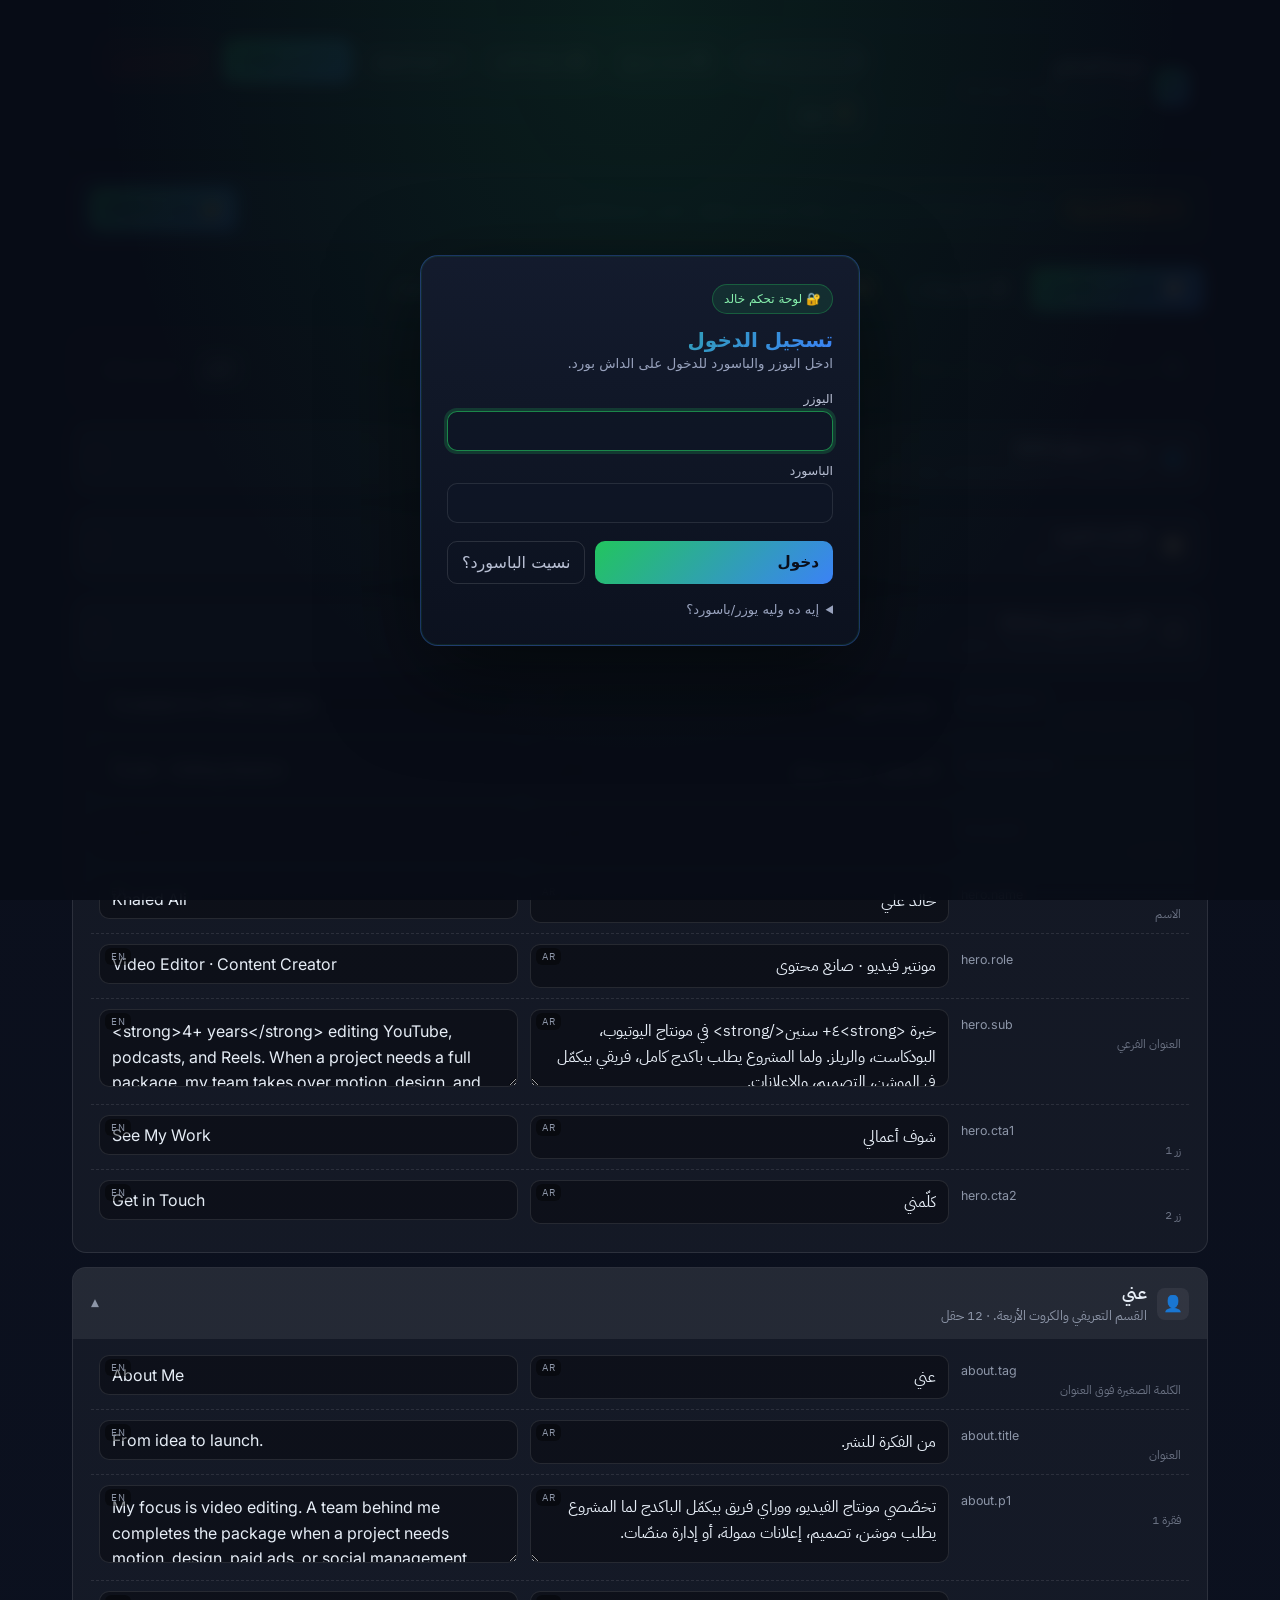
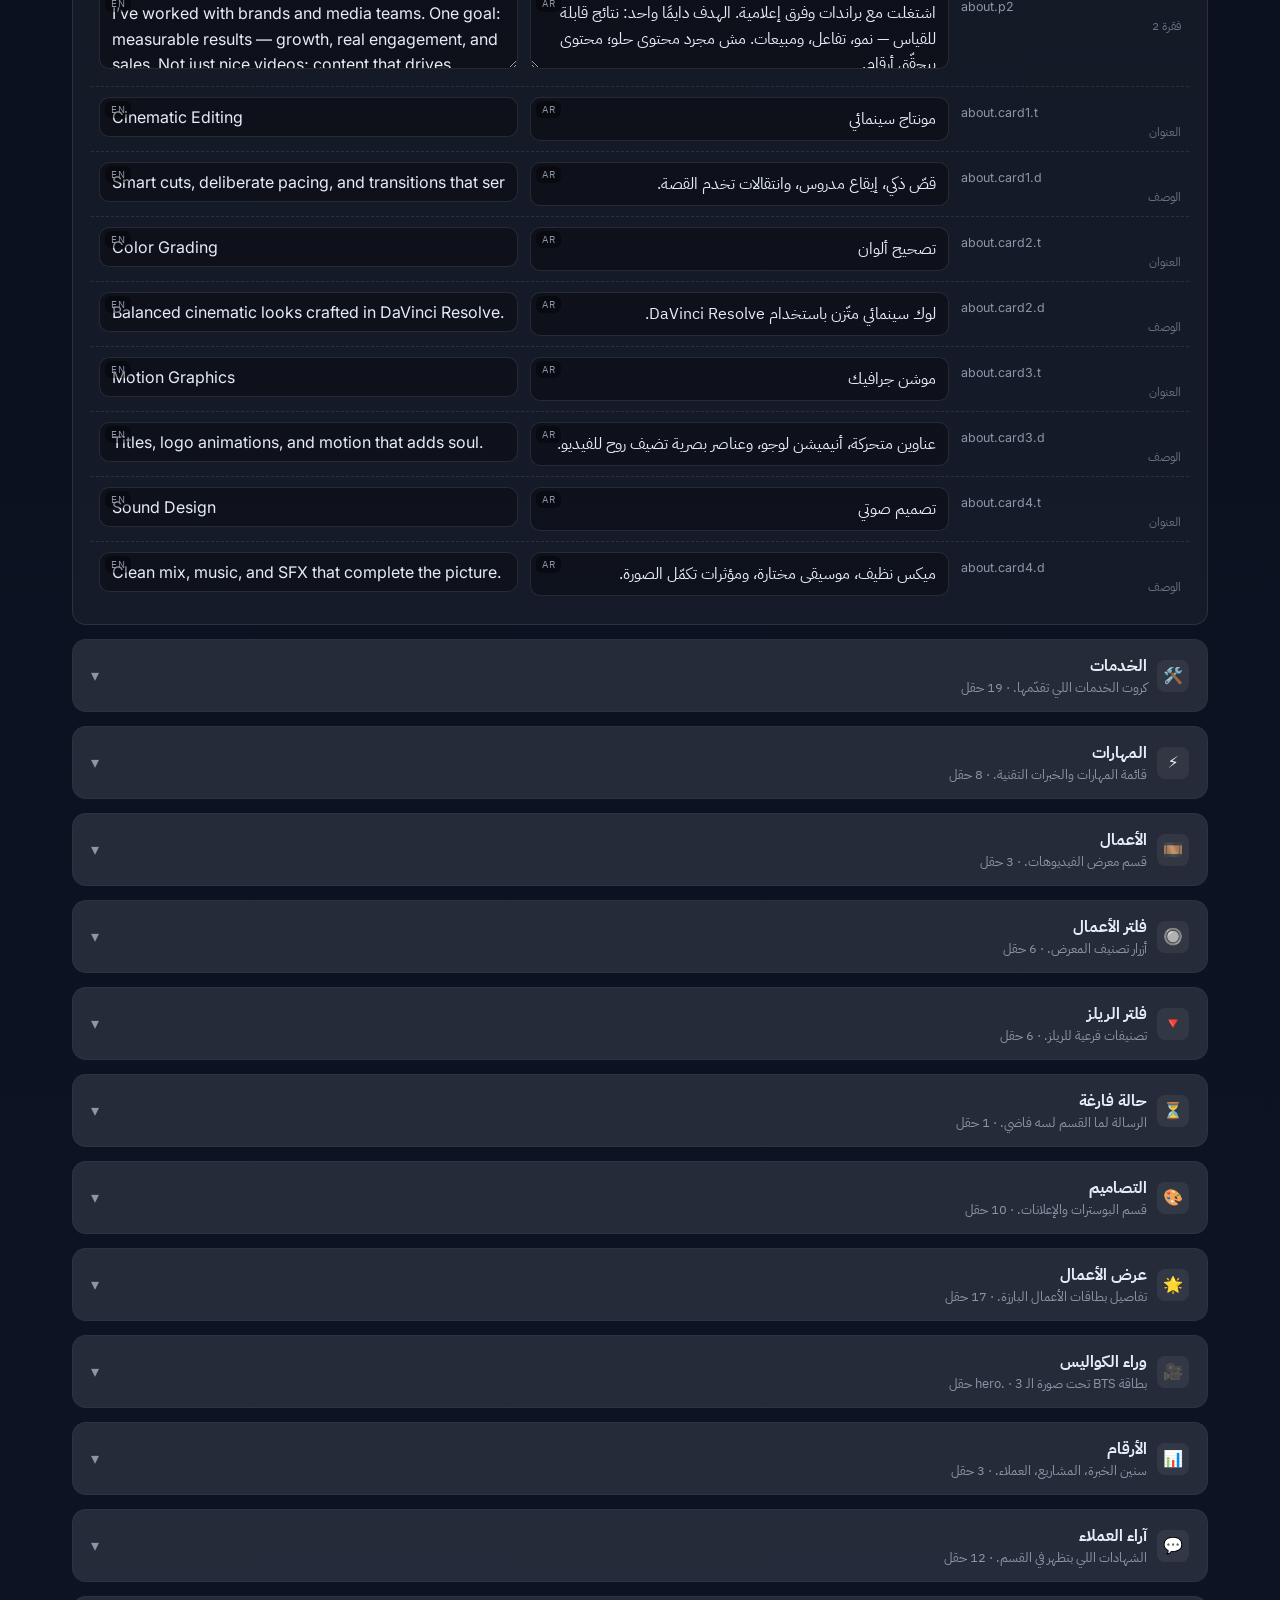
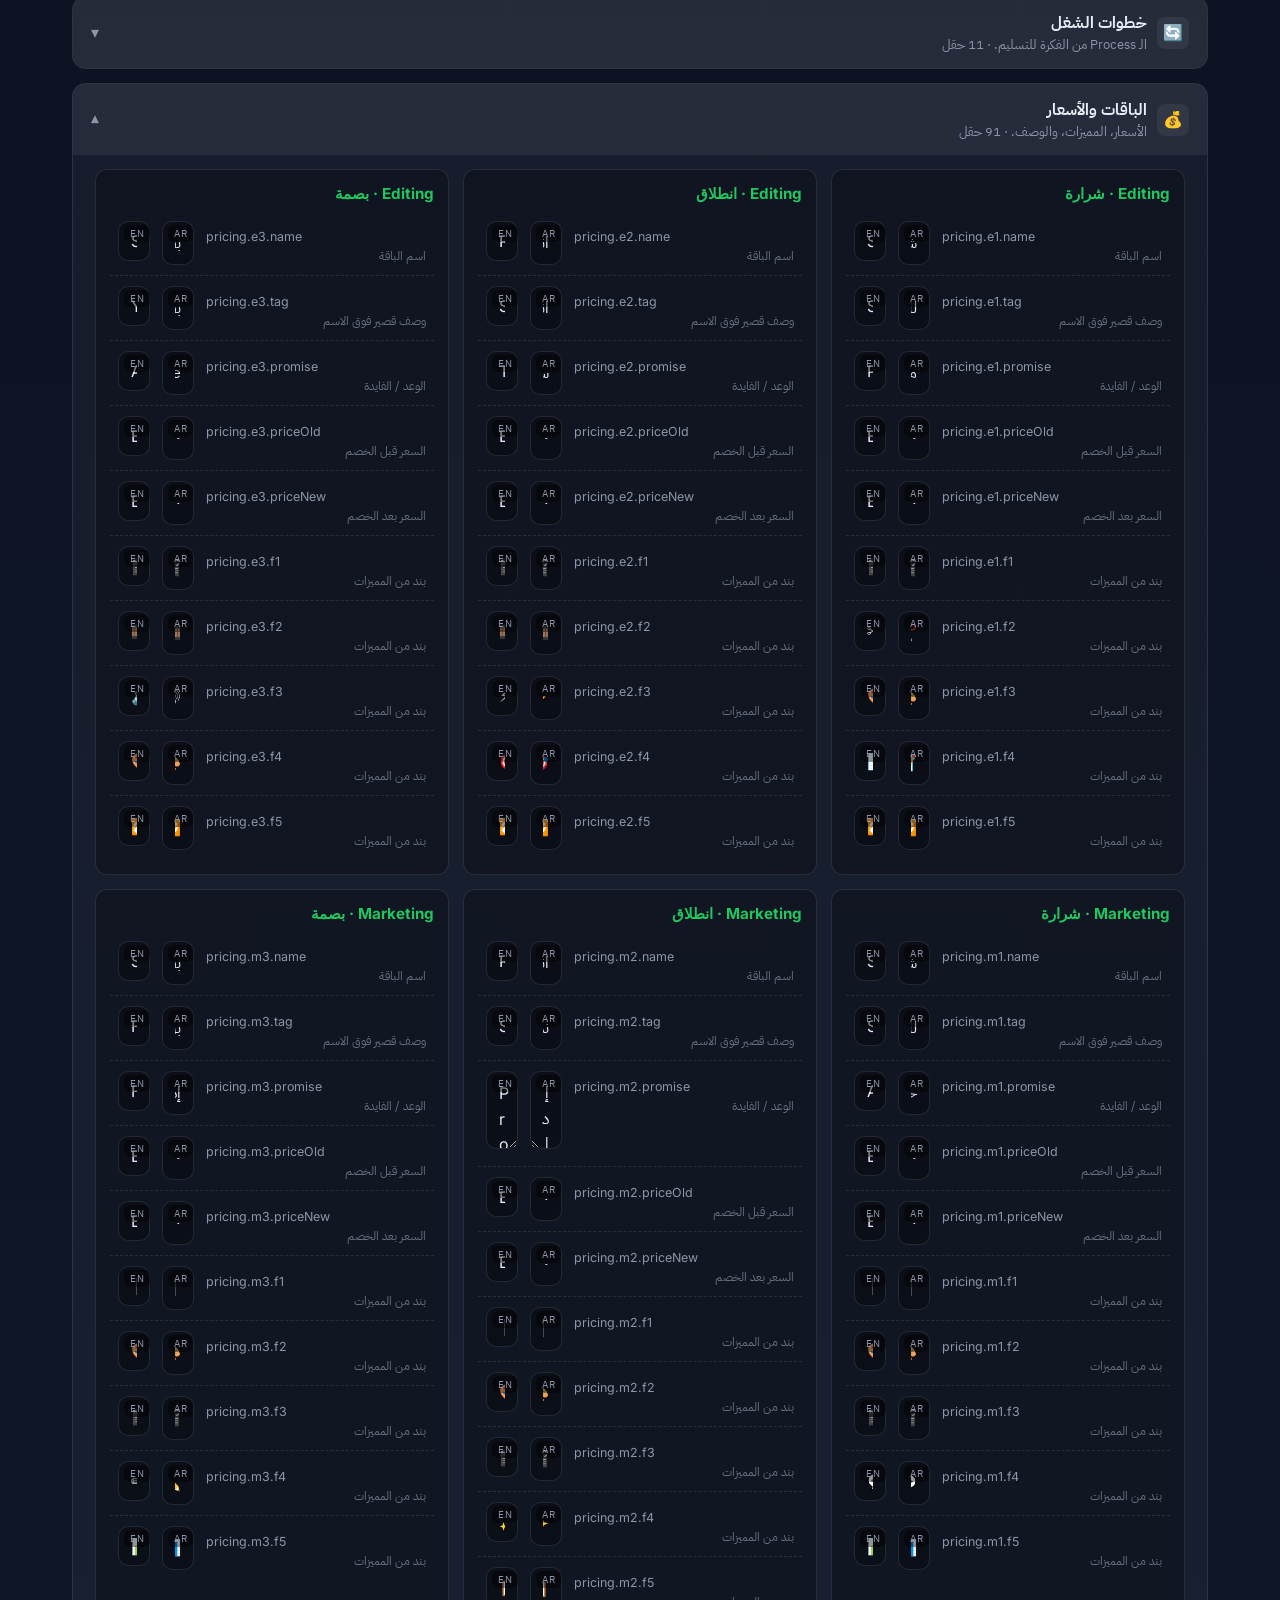
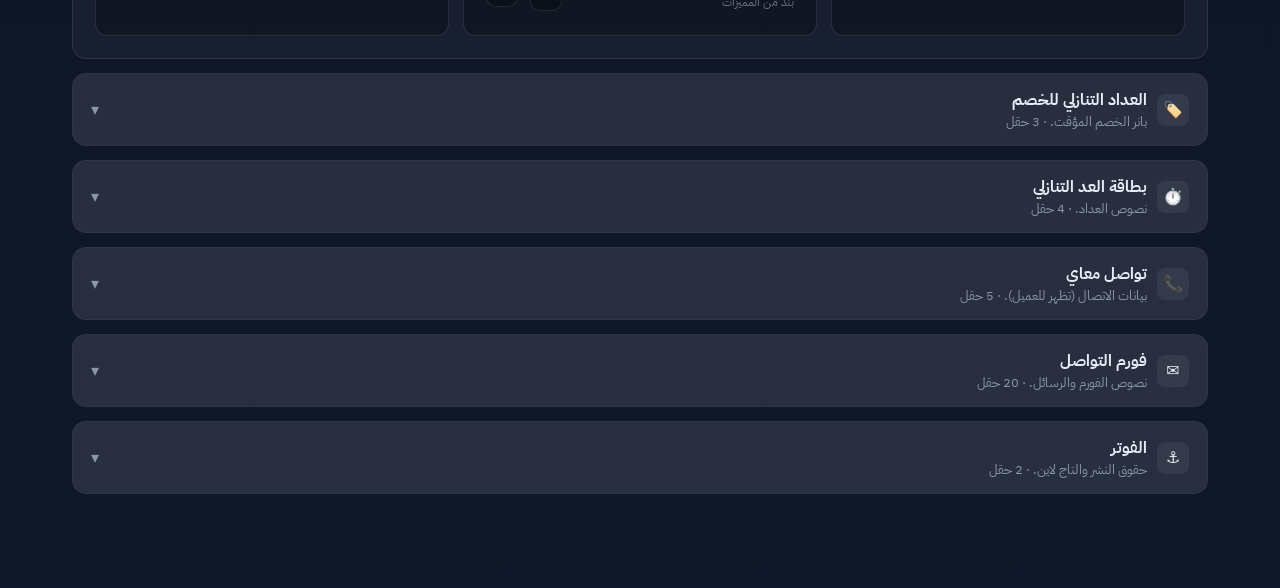
==== admin.html @ 0d692241 "Add date-sorted Latest Work auto-scrolling slider - Sort projects by addedAt timestamp (newest first" ====
<!doctype html>
<html lang="ar" dir="rtl">
<head>
<meta charset="utf-8" />
<meta name="viewport" content="width=device-width, initial-scale=1" />
<meta name="robots" content="noindex, nofollow" />
<title>لوحة التحكم — Khaled Ali</title>
<link rel="icon" href="data:image/svg+xml,%3Csvg xmlns='http://www.w3.org/2000/svg' viewBox='0 0 64 64'%3E%3Crect width='64' height='64' rx='14' fill='%230a0e1a'/%3E%3Ctext x='50%25' y='54%25' text-anchor='middle' dominant-baseline='middle' font-family='Inter,Arial,sans-serif' font-weight='800' font-size='30' fill='%2322c55e'%3EAdmin%3C/text%3E%3C/svg%3E" />
<link rel="preconnect" href="https://fonts.googleapis.com" />
<link rel="preconnect" href="https://fonts.gstatic.com" crossorigin />
<link href="https://fonts.googleapis.com/css2?family=IBM+Plex+Sans+Arabic:wght@300;400;500;600;700&family=Inter:wght@400;500;600;700&display=swap" rel="stylesheet" />
<style>
:root {
  --bg: #0a0e1a;
  --bg-2: #0f172a;
  --surface: rgba(255,255,255,0.04);
  --surface-2: rgba(255,255,255,0.07);
  --border: rgba(255,255,255,0.10);
  --border-2: rgba(255,255,255,0.18);
  --text: #e6edf6;
  --muted: #8d96a8;
  --accent: #22c55e;
  --accent-2: #3b82f6;
  --warn: #f59e0b;
  --danger: #ef4444;
  --radius: 14px;
  --shadow: 0 8px 24px rgba(0,0,0,0.35);
}
* { box-sizing: border-box; }
html, body { margin:0; padding:0; background: linear-gradient(180deg, var(--bg) 0%, var(--bg-2) 100%); color: var(--text); font-family: 'IBM Plex Sans Arabic','Inter','Segoe UI',Tahoma,system-ui,sans-serif; min-height: 100vh; }
a { color: var(--accent); text-decoration: none; }

/* ===== Layout ===== */
.shell { max-width: 1200px; margin: 0 auto; padding: 24px clamp(16px, 3vw, 32px) 80px; }
header.topbar {
  position: sticky; top: 0; z-index: 50;
  display: flex; align-items: center; justify-content: space-between; gap: 16px;
  padding: 14px 18px; margin-bottom: 24px;
  background: rgba(10,14,26,0.85); backdrop-filter: blur(10px);
  border: 1px solid var(--border); border-radius: var(--radius);
  box-shadow: var(--shadow);
}
header.topbar .brand { display: flex; align-items: center; gap: 12px; }
header.topbar .brand .logo {
  width: 38px; height: 38px; border-radius: 10px;
  background: linear-gradient(135deg, var(--accent), var(--accent-2));
  display: grid; place-items: center; font-weight: 800; color: #0a0e1a;
}
header.topbar h1 { font-size: 1.1rem; margin: 0; }
header.topbar .sub { color: var(--muted); font-size: 0.85rem; }
header.topbar .actions { display: flex; gap: 8px; flex-wrap: wrap; }

button, .btn {
  font: inherit; cursor: pointer;
  padding: 9px 14px; border-radius: 10px;
  border: 1px solid var(--border-2);
  background: var(--surface-2); color: var(--text);
  transition: transform .12s ease, background .12s ease, border-color .12s ease;
  display: inline-flex; align-items: center; gap: 6px;
}
[hidden] { display: none !important; }
button:hover, .btn:hover { background: rgba(255,255,255,0.10); transform: translateY(-1px); }
button.primary { background: linear-gradient(135deg, var(--accent), var(--accent-2)); color: #0a0e1a; border-color: transparent; font-weight: 700; }
button.primary:hover { filter: brightness(1.05); }
button.warn { background: rgba(245,158,11,0.14); border-color: rgba(245,158,11,0.4); color: var(--warn); }
button.danger { background: rgba(239,68,68,0.10); border-color: rgba(239,68,68,0.4); color: var(--danger); }

/* ===== Toolbar ===== */
.toolbar {
  display: flex; flex-wrap: wrap; align-items: center; gap: 10px;
  padding: 12px 14px; margin-bottom: 18px;
  background: var(--surface); border: 1px solid var(--border); border-radius: var(--radius);
}
.toolbar .search {
  flex: 1; min-width: 220px;
  position: relative;
}
.toolbar .search input {
  width: 100%; padding: 9px 14px; padding-inline-start: 36px;
  border-radius: 10px; border: 1px solid var(--border-2);
  background: rgba(0,0,0,0.25); color: var(--text); font: inherit;
  outline: none;
}
.toolbar .search::before {
  content: "🔍"; position: absolute; inset-inline-start: 10px; top: 50%; transform: translateY(-50%);
  font-size: 14px; opacity: .7;
}
.toolbar .filter {
  display: inline-flex; padding: 4px; gap: 4px;
  background: rgba(0,0,0,0.25); border-radius: 10px;
}
.toolbar .filter button {
  padding: 6px 12px; border: 0; background: transparent; color: var(--muted); border-radius: 8px;
}
.toolbar .filter button.active { background: var(--surface-2); color: var(--text); }

.status-pill {
  display: inline-flex; align-items: center; gap: 6px;
  padding: 4px 10px; border-radius: 999px;
  font-size: 0.78rem; font-weight: 600;
  background: rgba(34,197,94,0.12); color: var(--accent); border: 1px solid rgba(34,197,94,0.3);
  transition: background .2s ease, color .2s ease, border-color .2s ease;
}
.status-pill.dirty { background: rgba(245,158,11,0.12); color: var(--warn); border-color: rgba(245,158,11,0.3); }
.status-pill[data-sync="pending"] { background: rgba(245,158,11,0.16); color: var(--warn); border-color: rgba(245,158,11,0.4); }
.status-pill[data-sync="saving"] { background: rgba(59,130,246,0.16); color: #60a5fa; border-color: rgba(59,130,246,0.4); }
.status-pill[data-sync="synced"] { background: rgba(34,197,94,0.16); color: var(--accent); border-color: rgba(34,197,94,0.4); }
.status-pill[data-sync="error"] { background: rgba(239,68,68,0.16); color: #f87171; border-color: rgba(239,68,68,0.4); cursor: pointer; }
.status-pill[data-sync="offline"] { background: rgba(148,163,184,0.16); color: var(--muted); border-color: rgba(148,163,184,0.3); }
.status-pill[data-sync="saving"] .dot,
.status-pill[data-sync="pending"] .dot { animation: ghPulse 1.4s ease-in-out infinite; }
.status-pill .dot { width: 8px; height: 8px; border-radius: 50%; background: currentColor; }

/* Persistent sync banner — shows under the GH bar when there are uncommitted drafts */
.sync-banner {
  display: none; align-items: center; gap: 12px; flex-wrap: wrap;
  padding: 10px 16px; margin: 10px 0 14px;
  background: rgba(245,158,11,0.1); border: 1px solid rgba(245,158,11,0.35);
  border-radius: var(--radius); color: var(--warn); font-size: 0.88rem;
}
.sync-banner.visible { display: flex; }
.sync-banner.error { background: rgba(239,68,68,0.1); border-color: rgba(239,68,68,0.4); color: #f87171; }
.sync-banner b { color: var(--text); }
.sync-banner button {
  margin-inline-start: auto;
  padding: 6px 14px; border-radius: 8px; border: 0;
  background: var(--accent); color: #0b1020; font-weight: 700; cursor: pointer;
  font-size: 0.85rem;
}
.sync-banner button.ghost {
  background: transparent; color: var(--text); border: 1px solid var(--border);
}

/* ===== Section accordion ===== */
.section {
  background: var(--surface); border: 1px solid var(--border); border-radius: var(--radius);
  margin-bottom: 14px; overflow: hidden;
}
.section.hidden { display: none; }
.section > .head {
  display: flex; align-items: center; justify-content: space-between; gap: 10px;
  padding: 14px 18px; cursor: pointer;
  background: var(--surface-2);
  user-select: none;
}
.section > .head:hover { background: rgba(255,255,255,0.06); }
.section > .head .left { display: flex; align-items: center; gap: 10px; }
.section > .head .icon { width: 32px; height: 32px; border-radius: 8px; background: rgba(255,255,255,0.06); display: grid; place-items: center; font-size: 16px; }
.section > .head .title { font-weight: 700; font-size: 1.0rem; }
.section > .head .count { color: var(--muted); font-size: 0.82rem; }
.section > .head .chev { color: var(--muted); transition: transform .2s ease; }
.section.open > .head .chev { transform: rotate(180deg); }
.section > .body { display: none; padding: 6px 18px 18px; }
.section.open > .body { display: block; }

/* ===== Field row ===== */
.field {
  display: grid; grid-template-columns: 220px 1fr 1fr; gap: 12px; align-items: start;
  padding: 10px 8px;
  border-bottom: 1px dashed var(--border);
}
.field:last-child { border-bottom: 0; }
.field.dirty { background: rgba(245,158,11,0.05); border-radius: 8px; }
.field .label {
  display: flex; flex-direction: column; gap: 3px;
  padding-top: 8px;
}
.field .label .key { font-family: 'Inter','SFMono-Regular',Menlo,Consolas,monospace; font-size: 0.78rem; color: var(--muted); direction: ltr; text-align: start; }
.field .label .hint { font-size: 0.74rem; color: rgba(141,150,168,0.7); }
.field .input-wrap { position: relative; }
.field .input-wrap .lang-tag {
  position: absolute; top: 4px; inset-inline-end: 6px;
  background: rgba(0,0,0,0.4); padding: 1px 6px; border-radius: 6px;
  font-size: 0.65rem; color: var(--muted); letter-spacing: 0.5px;
}
.field input, .field textarea {
  width: 100%; padding: 9px 12px;
  border-radius: 10px; border: 1px solid var(--border);
  background: rgba(0,0,0,0.30); color: var(--text);
  font: inherit; resize: vertical; min-height: 38px;
  outline: none;
}
.field input:focus, .field textarea:focus { border-color: var(--accent); }
.field textarea { min-height: 78px; line-height: 1.6; }
.field input.ar, .field textarea.ar { font-family: 'IBM Plex Sans Arabic','Segoe UI',Tahoma,sans-serif; direction: rtl; text-align: right; }
.field input.en, .field textarea.en { font-family: 'Inter',system-ui,sans-serif; direction: ltr; text-align: left; }

@media (max-width: 800px) {
  .field { grid-template-columns: 1fr; }
  .field .label { padding-top: 0; }
  header.topbar { flex-direction: column; align-items: stretch; }
  header.topbar .actions { justify-content: stretch; }
  header.topbar .actions .btn { flex: 1; justify-content: center; }
}

/* ===== Pricing special table ===== */
.pricing-grid {
  display: grid; grid-template-columns: repeat(auto-fit, minmax(290px, 1fr)); gap: 14px;
  margin: 8px 4px 4px;
}
.pricing-card {
  background: rgba(0,0,0,0.25); border: 1px solid var(--border); border-radius: 12px;
  padding: 14px;
}
.pricing-card h4 {
  margin: 0 0 8px; font-size: 0.95rem; font-family: 'Inter','SFMono-Regular',Menlo,Consolas,monospace; color: var(--accent);
  display: flex; align-items: center; justify-content: space-between;
}
.pricing-card .badge { background: rgba(34,197,94,0.15); border: 1px solid rgba(34,197,94,0.3); color: var(--accent); font-size: 0.7rem; padding: 2px 8px; border-radius: 999px; font-family: 'IBM Plex Sans Arabic','Segoe UI',Tahoma,sans-serif; }
.pricing-card .price-row { display: grid; grid-template-columns: 1fr 1fr; gap: 8px; margin-top: 6px; }
.pricing-card .price-row label { font-size: 0.78rem; color: var(--muted); display: block; margin-bottom: 4px; }
.pricing-card .price-row input { padding: 7px 10px; }

/* ===== Toast ===== */
.toast-wrap { position: fixed; bottom: 24px; inset-inline-end: 24px; display: flex; flex-direction: column; gap: 10px; z-index: 100; }
.toast {
  padding: 12px 16px; border-radius: 10px;
  background: var(--surface-2); border: 1px solid var(--border-2);
  box-shadow: var(--shadow); animation: pop .22s ease;
  display: flex; align-items: center; gap: 10px;
}
.toast.success { border-color: rgba(34,197,94,0.4); }
.toast.error { border-color: rgba(239,68,68,0.4); }
@keyframes pop { from { opacity: 0; transform: translateY(8px); } to { opacity: 1; transform: translateY(0); } }

/* ===== Modal ===== */
.modal-bg {
  position: fixed; inset: 0; background: rgba(0,0,0,0.6); backdrop-filter: blur(4px);
  display: none; align-items: center; justify-content: center; z-index: 80;
}
.modal-bg.open { display: flex; }
.modal {
  background: var(--bg-2); border: 1px solid var(--border-2); border-radius: 16px;
  padding: 24px; max-width: 420px; width: calc(100% - 32px);
  box-shadow: var(--shadow);
}
.modal h3 { margin: 0 0 8px; font-size: 1.1rem; }
.modal p { margin: 0 0 16px; color: var(--muted); font-size: 0.9rem; line-height: 1.7; }
.modal .modal-actions { display: flex; gap: 8px; justify-content: flex-end; }

/* ===== Empty state ===== */
.empty { padding: 40px 20px; text-align: center; color: var(--muted); }
.empty .em { font-size: 2.4rem; margin-bottom: 6px; }

/* ===== GitHub bar ===== */
.gh-bar {
  background: linear-gradient(135deg, rgba(59,130,246,0.10), rgba(34,197,94,0.10));
  border: 1px solid var(--border-2);
  border-radius: var(--radius);
  padding: 12px 16px; margin-bottom: 18px;
  display: flex; flex-wrap: wrap; align-items: center; gap: 10px;
  animation: pop .35s ease;
}
.gh-bar.connected { border-color: rgba(34,197,94,0.45); background: linear-gradient(135deg, rgba(34,197,94,0.12), rgba(34,197,94,0.04)); }
.gh-bar .gh-status {
  display: inline-flex; align-items: center; gap: 8px;
  padding: 6px 12px; border-radius: 999px;
  background: rgba(245,158,11,0.10); color: var(--warn);
  border: 1px solid rgba(245,158,11,0.35);
  font-weight: 700; font-size: 0.85rem;
}
.gh-bar.connected .gh-status { background: rgba(34,197,94,0.14); color: var(--accent); border-color: rgba(34,197,94,0.4); }
.gh-bar .gh-status .dot { width: 8px; height: 8px; border-radius: 50%; background: currentColor; animation: ghPulse 1.6s ease-in-out infinite; }
@keyframes ghPulse { 0%,100% { opacity:1; transform:scale(1); } 50% { opacity:.5; transform:scale(1.3); } }
.gh-bar .gh-info { color: var(--muted); font-size: 0.85rem; flex: 1; min-width: 220px; }
.gh-bar .gh-info b { color: var(--text); }
.gh-bar .gh-actions { display: flex; gap: 6px; flex-wrap: wrap; }

.gh-form-modal { max-width: 480px; }
.gh-form { display: grid; gap: 12px; margin-bottom: 14px; }
.gh-form label { display: flex; flex-direction: column; gap: 4px; font-size: 0.82rem; color: var(--muted); }
.gh-form input { padding: 9px 12px; border-radius: 10px; border: 1px solid var(--border); background: rgba(0,0,0,0.30); color: var(--text); font: inherit; outline: none; }
.gh-form input:focus { border-color: var(--accent); }
.gh-form .help { color: var(--muted); font-size: 0.78rem; line-height: 1.6; }
.gh-form .help a { color: var(--accent-2); }
.gh-form .grid2 { display: grid; grid-template-columns: 1fr 1fr; gap: 10px; }
@media (max-width: 600px) { .gh-form .grid2 { grid-template-columns: 1fr; } }

/* ===== Images panel ===== */
.images-grid {
  display: grid; grid-template-columns: repeat(auto-fill, minmax(160px, 1fr)); gap: 12px;
  margin-top: 16px;
}
.image-card {
  background: var(--surface); border: 1px solid var(--border); border-radius: 12px;
  overflow: hidden; transition: transform .18s ease, border-color .18s ease;
  display: flex; flex-direction: column;
}
.image-card:hover { transform: translateY(-3px); border-color: rgba(34,197,94,0.4); }
.image-card .thumb { aspect-ratio: 4/3; background: #0f172a; display: grid; place-items: center; overflow: hidden; }
.image-card .thumb img { width: 100%; height: 100%; object-fit: cover; }
.image-card .meta { padding: 8px 10px; }
.image-card .name { font-family: 'Inter',monospace; font-size: 0.78rem; color: var(--text); word-break: break-all; }
.image-card .size { color: var(--muted); font-size: 0.72rem; margin-top: 2px; }
.image-card .row-actions { display: flex; gap: 4px; padding: 0 8px 8px; }
.image-card .row-actions button { flex: 1; padding: 5px 8px; font-size: 0.75rem; }
.dropzone {
  border: 2px dashed var(--border-2); border-radius: 14px; padding: 30px 20px;
  text-align: center; color: var(--muted);
  background: rgba(255,255,255,0.02);
  transition: border-color .2s ease, background .2s ease, transform .25s ease;
}
.dropzone.over { border-color: var(--accent); background: rgba(34,197,94,0.07); transform: scale(1.01); }
.dropzone .em { font-size: 2.6rem; margin-bottom: 8px; }
.dropzone input[type=file] { display: none; }
.dropzone .pick {
  display: inline-block; margin-top: 12px;
  padding: 9px 16px; border-radius: 10px;
  background: linear-gradient(135deg, var(--accent), var(--accent-2));
  color: #0a0e1a; font-weight: 700; cursor: pointer;
}

/* ===== v3: Theme + Designs panel UI ===== */
.theme-color {
  display: grid; grid-template-columns: 1fr auto auto; gap: 10px;
  align-items: center; padding: 8px 0;
  border-bottom: 1px dashed var(--border);
}
.theme-color:last-child { border-bottom: 0; }
.theme-color > span { color: var(--text); font-size: 0.88rem; }
.theme-color input[type="color"] {
  width: 44px; height: 30px; border-radius: 8px; cursor: pointer;
  border: 1px solid var(--border-2); background: transparent; padding: 2px;
}
.theme-color code {
  font-size: 0.75rem; color: var(--muted);
  font-family: monospace; min-width: 64px; text-align: center;
  padding: 4px 6px; background: var(--surface-2); border-radius: 6px;
}
.opt-row {
  display: flex; align-items: center; gap: 8px; padding: 8px 10px;
  border: 1px solid var(--border); border-radius: 10px;
  cursor: pointer; transition: background .15s ease, border-color .15s ease;
}
.opt-row:hover { background: var(--surface-2); border-color: var(--accent); }
.opt-row input { accent-color: var(--accent); width: 16px; height: 16px; }
.theme-preset { font-size: 0.78rem; padding: 6px 10px; }
.theme-card select {
  width: 100%; padding: 8px 10px; border-radius: 10px;
  background: var(--surface-2); color: var(--text);
  border: 1px solid var(--border-2); font: inherit; cursor: pointer;
}

/* Designs panel cards */
.design-list {
  display: grid; gap: 12px;
  grid-template-columns: repeat(auto-fill, minmax(220px, 1fr));
  margin-top: 14px;
}
.design-list-card {
  position: relative;
  background: var(--surface); border: 1px solid var(--border);
  border-radius: 14px; overflow: hidden;
  transition: transform .2s ease, border-color .2s ease, box-shadow .25s ease;
  display: flex; flex-direction: column;
}
.design-list-card:hover { transform: translateY(-2px); border-color: var(--accent); box-shadow: 0 12px 30px -10px rgba(34,197,94,0.4); }
.design-list-card .thumb {
  aspect-ratio: 4/5; background: var(--surface-2);
  background-size: cover; background-position: center;
}
.design-list-card .body { padding: 10px 12px 12px; display: flex; flex-direction: column; gap: 6px; }
.design-list-card input[type="text"] {
  width: 100%; padding: 6px 8px; border-radius: 8px;
  background: rgba(0,0,0,0.25); border: 1px solid var(--border);
  color: var(--text); font: inherit; font-size: 0.85rem;
}
.design-list-card input[type="text"]:focus { border-color: var(--accent); outline: none; }
.design-list-card .meta { display: flex; gap: 4px; }
.design-list-card .meta input { flex: 1; }
.design-list-card .meta input.tag { flex: 0 0 70px; }
.design-list-card .row-actions { display: flex; gap: 4px; padding: 0 12px 10px; }
.design-list-card .row-actions button { flex: 1; padding: 5px 8px; font-size: 0.75rem; }
.design-list-card.dragging { opacity: 0.4; transform: rotate(-1deg); }

/* v3: Sticky save bar at the bottom */
.sticky-save {
  position: sticky; bottom: 0;
  background: linear-gradient(to top, rgba(10,14,26,0.97) 60%, transparent);
  margin-top: 14px;
  padding: 10px 4px 6px;
  display: none;
  align-items: center; gap: 10px;
  backdrop-filter: blur(6px);
  border-top: 1px solid var(--border);
  z-index: 90;
}
.sticky-save.visible { display: flex; }
.sticky-save .changed-info { color: var(--muted); font-size: 0.86rem; }
.sticky-save .btn { padding: 9px 14px; }

/* Subtle stagger animation for newly rendered sections */
.section { animation: secIn .35s ease both; }
@keyframes secIn { from { opacity: 0; transform: translateY(6px); } to { opacity: 1; transform: translateY(0); } }
.field { animation: fieldIn .25s ease both; }
@keyframes fieldIn { from { opacity: 0; transform: translateX(4px); } to { opacity: 1; transform: translateX(0); } }

/* ===== v2: Ripple effect for buttons ===== */
button, .btn { position: relative; overflow: hidden; }
.ripple {
  position: absolute; border-radius: 50%; pointer-events: none;
  background: rgba(255,255,255,0.35);
  transform: scale(0); animation: rippleAnim .55s ease-out;
}
@keyframes rippleAnim { to { transform: scale(2.5); opacity: 0; } }

/* ===== v2: Command Palette (Cmd+K) ===== */
.cmd-palette-bg {
  position: fixed; inset: 0; background: rgba(0,0,0,0.65); backdrop-filter: blur(6px);
  display: none; align-items: flex-start; justify-content: center; z-index: 200;
  padding-top: 12vh;
}
.cmd-palette-bg.open { display: flex; animation: cpFade .15s ease; }
@keyframes cpFade { from { opacity:0; } to { opacity:1; } }
.cmd-palette {
  width: min(640px, calc(100% - 32px));
  background: var(--bg-2); border: 1px solid var(--border-2); border-radius: 14px;
  box-shadow: 0 20px 60px rgba(0,0,0,0.5);
  overflow: hidden;
  animation: cpSlide .22s cubic-bezier(.34,1.4,.64,1);
}
@keyframes cpSlide { from { transform: translateY(-12px) scale(.97); opacity:0; } to { transform: translateY(0) scale(1); opacity:1; } }
.cmd-palette input {
  width: 100%; padding: 18px 22px; border: 0; outline: 0;
  background: transparent; color: var(--text); font: inherit; font-size: 1.05rem;
  border-bottom: 1px solid var(--border);
}
.cmd-palette input::placeholder { color: var(--muted); }
.cmd-palette .results { max-height: 50vh; overflow-y: auto; }
.cmd-result {
  display: flex; align-items: center; gap: 12px; padding: 11px 18px;
  cursor: pointer; border-bottom: 1px solid var(--border);
  transition: background .12s ease;
}
.cmd-result:hover, .cmd-result.active { background: rgba(34,197,94,0.10); }
.cmd-result .ico { font-size: 1.1rem; opacity: 0.85; }
.cmd-result .text .title { font-weight: 700; font-size: 0.92rem; }
.cmd-result .text .sub { font-size: 0.77rem; color: var(--muted); margin-top: 1px; max-width: 380px; overflow: hidden; text-overflow: ellipsis; white-space: nowrap; }

/* Flash effect when jumping to a field via Cmd+K */
.field-flash { animation: fieldFlash 1.4s ease; }
@keyframes fieldFlash {
  0% { box-shadow: 0 0 0 0 rgba(34,197,94,0); }
  20% { box-shadow: 0 0 0 4px rgba(34,197,94,0.55); }
  100% { box-shadow: 0 0 0 0 rgba(34,197,94,0); }
}
.cmd-result .key { margin-inline-start: auto; font-family: 'Inter',monospace; font-size: 0.72rem; color: var(--muted); padding: 2px 7px; background: rgba(255,255,255,0.06); border-radius: 6px; }
.cmd-palette .footer { padding: 8px 18px; font-size: 0.74rem; color: var(--muted); border-top: 1px solid var(--border); display:flex; gap:14px; flex-wrap:wrap; }
.cmd-palette .footer kbd {
  font-family: 'Inter',monospace; font-size: 0.7rem; padding: 1px 6px;
  background: var(--surface-2); border: 1px solid var(--border-2); border-radius: 5px;
}

/* ===== v2: Live preview pane ===== */
body.preview-open .shell { max-width: none; padding-inline-end: calc(min(45vw, 600px) + 24px); transition: padding .25s ease; }
.preview-pane {
  position: fixed;
  top: 0; bottom: 0;
  inset-inline-end: 0;
  width: min(45vw, 600px);
  height: 100vh;
  background: var(--bg-2);
  border-inline-start: 2px solid var(--border-2);
  display: none; flex-direction: column;
  z-index: 40; box-shadow: -10px 0 30px rgba(0,0,0,0.4);
  animation: paneSlide .3s ease;
}
.preview-pane.open { display: flex; }
@keyframes paneSlide { from { transform: translateX(100%); } to { transform: translateX(0); } }
html[dir="rtl"] .preview-pane { animation-name: paneSlideRtl; }
@keyframes paneSlideRtl { from { transform: translateX(-100%); } to { transform: translateX(0); } }
.preview-pane .pp-head {
  display: flex; align-items: center; gap: 10px;
  padding: 12px 16px; border-bottom: 1px solid var(--border); flex-wrap: wrap;
}
.preview-pane .pp-head .pp-title { font-weight: 700; flex: 1; }
.preview-pane .pp-head .live-dot { width: 8px; height: 8px; border-radius: 50%; background: var(--accent); animation: ghPulse 1.4s ease-in-out infinite; }
.preview-pane .pp-head select { padding: 6px 10px; border-radius: 8px; background: rgba(0,0,0,0.3); color: var(--text); border: 1px solid var(--border); font: inherit; }
.preview-pane .pp-frame-wrap { flex: 1; position: relative; background: var(--bg); }
.preview-pane iframe { width: 100%; height: 100%; border: 0; background: var(--bg); }
.preview-pane .pp-overlay {
  position: absolute; inset: 0; pointer-events: none;
  display: flex; align-items: flex-start; justify-content: center;
  padding-top: 12px;
}
.preview-pane .pp-overlay .pp-toast {
  background: rgba(34,197,94,0.95); color: #0a0e1a; font-weight: 700;
  padding: 6px 14px; border-radius: 999px; font-size: 0.78rem;
  opacity: 0; transform: translateY(-8px); transition: opacity .25s ease, transform .25s ease;
}
.preview-pane .pp-overlay.show .pp-toast { opacity: 1; transform: translateY(0); }
@media (max-width: 900px) {
  body.preview-open .shell { padding-inline-end: 24px; }
  .preview-pane { width: 100%; inset-inline-start: 0; }
}

/* ===== v2: Diff viewer ===== */
.diff-modal { max-width: 720px; width: calc(100% - 32px); }
.diff-list { max-height: 50vh; overflow-y: auto; padding: 4px; }
.diff-row {
  background: var(--surface); border: 1px solid var(--border); border-radius: 10px;
  padding: 10px 12px; margin-bottom: 8px;
}
.diff-row .key {
  font-family: 'Inter',monospace; font-size: 0.78rem; color: var(--accent);
  margin-bottom: 4px;
}
.diff-row .lang-tag { display: inline-block; font-size: 0.7rem; padding: 1px 6px; border-radius: 5px; background: rgba(59,130,246,0.15); color: var(--accent-2); margin-inline-end: 6px; }
.diff-row .old, .diff-row .new {
  padding: 6px 10px; border-radius: 8px; font-size: 0.85rem; line-height: 1.5;
  white-space: pre-wrap; word-break: break-word;
}
.diff-row .old { background: rgba(239,68,68,0.10); border-left: 3px solid var(--danger); margin-bottom: 4px; }
.diff-row .new { background: rgba(34,197,94,0.10); border-left: 3px solid var(--accent); }
html[dir="rtl"] .diff-row .old, html[dir="rtl"] .diff-row .new { border-left: 0; border-right: 3px solid; }
html[dir="rtl"] .diff-row .old { border-right-color: var(--danger); }
html[dir="rtl"] .diff-row .new { border-right-color: var(--accent); }
.diff-row .new::before, .diff-row .old::before { font-weight: 800; opacity: 0.7; margin-inline-end: 6px; }
.diff-row .old::before { content: '−'; color: var(--danger); }
.diff-row .new::before { content: '+'; color: var(--accent); }

/* ===== v2: Drag handle for video rows ===== */
.videos-row { cursor: default; }
.videos-row .drag-handle {
  cursor: grab; user-select: none; padding: 0 6px; color: var(--muted);
  font-size: 1.25rem; line-height: 1; opacity: 0.7;
  transition: opacity .15s ease, color .15s ease, transform .15s ease;
}
.videos-row .drag-handle:hover { opacity: 1; color: var(--accent); transform: scale(1.1); }
.videos-row.dragging { opacity: 0.4; transform: scale(.98); transition: opacity .15s ease, transform .15s ease; }
.videos-row.drop-target {
  border-color: var(--accent) !important;
  box-shadow: 0 0 0 2px rgba(34,197,94,0.4);
}

/* ===== v2: Pages deploy indicator ===== */
.deploy-toast {
  position: fixed; bottom: 24px; inset-inline-start: 24px; z-index: 110;
  background: var(--bg-2); border: 1px solid var(--border-2);
  border-radius: 12px; padding: 14px 18px; min-width: 280px;
  box-shadow: var(--shadow); display: none; flex-direction: column; gap: 6px;
  animation: pop .25s ease;
}
.deploy-toast.show { display: flex; }
.deploy-toast .head { display: flex; align-items: center; gap: 10px; font-weight: 700; }
.deploy-toast .stage { font-size: 0.84rem; color: var(--muted); }
.deploy-toast .bar { height: 4px; border-radius: 2px; background: rgba(255,255,255,0.08); overflow: hidden; }
.deploy-toast .bar > span { display: block; height: 100%; width: 0%; background: linear-gradient(90deg, var(--accent), var(--accent-2)); transition: width .4s ease; }
.deploy-toast.done .bar > span { width: 100% !important; }
.deploy-toast.error .bar > span { background: var(--danger) !important; }
.deploy-toast a { font-size: 0.82rem; }

/* ===== Tabs (top-level panel switcher) ===== */
.panel-tabs {
  display: inline-flex; padding: 4px; gap: 4px;
  background: var(--surface); border: 1px solid var(--border);
  border-radius: 12px; margin-bottom: 18px;
}
.panel-tabs button {
  padding: 10px 18px; border: 0; background: transparent; color: var(--muted);
  border-radius: 9px; font: inherit; font-weight: 600;
}
.panel-tabs button.active { background: linear-gradient(135deg, var(--accent), var(--accent-2)); color: #0a0e1a; }

/* ===== Videos panel ===== */
.videos-row {
  display: grid; grid-template-columns: 80px 1fr auto; gap: 14px; align-items: center;
  padding: 12px; margin-bottom: 10px;
  background: var(--surface); border: 1px solid var(--border); border-radius: 12px;
}
.videos-row .thumb {
  width: 80px; height: 56px; border-radius: 8px; overflow: hidden;
  background: linear-gradient(135deg, #1f2937, #0f172a);
  display: grid; place-items: center; font-size: 22px; color: var(--muted);
}
.videos-row .thumb img { width: 100%; height: 100%; object-fit: cover; }
.videos-row .meta .ar-title { font-weight: 700; font-size: 0.95rem; }
.videos-row .meta .en-title { color: var(--muted); font-size: 0.8rem; direction: ltr; text-align: start; }
.videos-row .meta .badges { display: flex; gap: 6px; flex-wrap: wrap; margin-top: 6px; }
.videos-row .meta .b {
  padding: 2px 8px; border-radius: 999px; font-size: 0.72rem;
  background: rgba(34,197,94,0.12); color: var(--accent); border: 1px solid rgba(34,197,94,0.3);
}
.videos-row .meta .b.cat { background: rgba(59,130,246,0.12); color: var(--accent-2); border-color: rgba(59,130,246,0.3); }
.videos-row .meta .b.empty-url { background: rgba(239,68,68,0.12); color: var(--danger); border-color: rgba(239,68,68,0.3); }
.videos-row .actions-col { display: flex; gap: 6px; flex-wrap: wrap; justify-content: flex-end; }
.videos-row .actions-col button { padding: 6px 10px; font-size: 0.8rem; }
.videos-cat-group { margin-bottom: 22px; }
.videos-cat-group h3 {
  display: flex; align-items: center; gap: 8px; justify-content: space-between;
  margin: 0 0 10px; font-size: 1rem; color: var(--text);
  padding: 10px 14px; background: var(--surface-2); border-radius: 10px;
  border: 1px solid var(--border);
}
.videos-cat-group h3 .count { color: var(--muted); font-size: 0.8rem; font-weight: 400; }
.video-modal { max-width: 720px; }
.video-form { display: grid; grid-template-columns: 1fr 1fr; gap: 12px; margin-bottom: 14px; }
.video-form .full { grid-column: 1 / -1; }
.video-form label { display: flex; flex-direction: column; gap: 4px; font-size: 0.82rem; color: var(--muted); }
.video-form input, .video-form textarea, .video-form select {
  padding: 9px 12px; border-radius: 10px; border: 1px solid var(--border);
  background: rgba(0,0,0,0.30); color: var(--text); font: inherit; outline: none;
}
.video-form input:focus, .video-form textarea:focus, .video-form select:focus { border-color: var(--accent); }
.video-form textarea { min-height: 70px; resize: vertical; }
.video-form .ar-input { font-family: 'Cairo','Segoe UI',Tahoma,sans-serif; direction: rtl; text-align: right; }
.video-form .en-input { font-family: 'Inter',system-ui,sans-serif; direction: ltr; text-align: left; }
.video-form fieldset {
  grid-column: 1 / -1; border: 1px solid var(--border); border-radius: 10px;
  padding: 12px 14px 14px; display: grid; grid-template-columns: 1fr 1fr; gap: 10px;
}
.video-form fieldset > * { grid-column: 1 / -1; }
.video-form fieldset legend { color: var(--accent); padding: 0 6px; font-size: 0.85rem; font-weight: 700; }
@media (max-width: 700px) {
  .video-form { grid-template-columns: 1fr; }
  .videos-row { grid-template-columns: 64px 1fr; }
  .videos-row .actions-col { grid-column: 1 / -1; justify-content: stretch; }
  .videos-row .actions-col button { flex: 1; justify-content: center; }
}
</style>
</head>
<body>

<div class="shell">
  <header class="topbar">
    <div class="brand">
      <div class="logo">K</div>
      <div>
        <h1>لوحة التحكم</h1>
        <div class="sub">عدّل النصوص والأسعار، ثم نزّل ملف <code style="color:var(--accent)">content.json</code></div>
      </div>
    </div>
    <div class="actions">
      <span id="statusPill" class="status-pill"><span class="dot"></span><span id="statusText">محفوظ</span></span>
      <button class="btn" id="cmdkBtn" title="فتح القائمة السريعة (Ctrl+K)">⌘ بحث سريع</button>
      <button class="btn" id="livePreviewBtn" title="فتح/إغلاق المعاينة الجانبية">👁️ معاينة لايف</button>
      <button class="btn" id="previewBtn" title="فتح الموقع في تبويب جديد">↗ فتح الموقع</button>
      <button class="btn primary" id="saveGhBtn" title="حفظ مباشر على GitHub" hidden>💾 حفظ على GitHub</button>
      <button class="btn" id="downloadBtn" title="تنزيل ملف JSON">⬇️ تنزيل JSON</button>
      <button class="btn danger" id="resetBtn" title="إعادة كل الحقول للقيم الأصلية">↺ إعادة تعيين</button>
      <button class="btn" id="logoutBtn" title="خروج من الحساب">🚪 خروج</button>
    </div>
  </header>

  <!-- GitHub connection bar -->
  <div class="gh-bar" id="ghBar">
    <span class="gh-status" id="ghStatus"><span class="dot"></span><span id="ghStatusText">GitHub غير مهيّأ</span></span>
    <div class="gh-info" id="ghInfo">اربط حسابك مرة واحدة عشان كل تعديل ينحفظ مباشرة على الموقع — مفيش تنزيل ولا رفع يدوي.</div>
    <div class="gh-actions">
      <button class="btn" id="ghTestBtn" hidden>🔌 اختبار</button>
      <button class="btn primary" id="ghSetupBtn">🔐 إعداد GitHub</button>
    </div>
  </div>

  <!-- v3.3: Sync banner — appears whenever local drafts diverge from GitHub.
       Auto-commit handles 99% of cases; this is the manual-fallback guarantee. -->
  <div class="sync-banner" id="syncBanner">
    <span style="font-size: 18px;">⚠️</span>
    <div style="flex:1; min-width: 220px;">
      <b id="syncBannerTitle">فيه تعديلات لسه مش متحفوظة على GitHub.</b><br>
      <span id="syncBannerSubtitle" style="color: var(--muted); font-size: 0.82rem;">
        التعديلات بتتحفظ تلقائي بعد ثانيتين — أو اضغط "احفظ الكل دلوقتي".
      </span>
    </div>
    <button id="syncBannerSaveBtn">💾 احفظ الكل دلوقتي</button>
  </div>

  <div class="panel-tabs" role="tablist" aria-label="لوحات التحكم">
    <button data-panel="texts" class="active">📝 النصوص والأسعار</button>
    <button data-panel="videos">🎬 الفيديوهات</button>
    <button data-panel="designs">🎨 ديزاينات</button>
    <button data-panel="images">🖼️ الصور</button>
    <button data-panel="theme">🎛️ الشكل والألوان</button>
    <button data-panel="visibility">🙈 إظهار / إخفاء</button>
  </div>

  <div id="textsPanel">
    <div class="toolbar">
      <div class="search"><input id="searchInput" type="search" placeholder="ابحث في النصوص (مثلاً: 'سعر' أو 'hero')..." /></div>
      <div class="filter" role="tablist" aria-label="فلتر العرض">
        <button data-filter="all" class="active">الكل</button>
        <button data-filter="dirty">المعدّل فقط</button>
      </div>
    </div>
    <div id="sectionsRoot"></div>
  </div>

  <div id="videosPanel" hidden>
    <div class="toolbar">
      <div class="search"><input id="videosSearch" type="search" placeholder="ابحث في الفيديوهات (عنوان أو وصف)..." /></div>
      <div class="filter" role="tablist" aria-label="فلتر القسم">
        <button data-cat="all" class="active">الكل</button>
        <button data-cat="podcast">بودكاست</button>
        <button data-cat="reels">ريلز</button>
        <button data-cat="longyt">يوتيوب طويل</button>
        <button data-cat="edu">تعليمي</button>
        <button data-cat="wedding">أفراح</button>
      </div>
      <button class="btn primary" id="addVideoBtn">+ فيديو جديد</button>
    </div>
    <div id="videosRoot"></div>
  </div>

  <div id="imagesPanel" hidden>
    <label class="dropzone" id="imgDropzone">
      <div class="em">🖼️</div>
      <div>اسحب صورة هنا، أو</div>
      <span class="pick">اختار صورة من جهازك</span>
      <input type="file" id="imgFileInput" accept="image/*" multiple />
      <div style="margin-top:14px; font-size:0.78rem;">
        الصور بتترفع مباشرة على الريبو في GitHub. الأنواع المدعومة: <b>JPG, PNG, WebP, SVG, GIF</b>. حجم مفضّل أقل من 2MB.
      </div>
    </label>
    <div id="imagesRoot"></div>
  </div>

  <!-- v3: Designs panel -->
  <div id="designsPanel" hidden>
    <div class="design-intro" style="background: var(--surface); border: 1px solid var(--border); border-radius: var(--radius); padding: 14px 18px; margin-bottom: 14px; display: flex; gap: 12px; align-items: center;">
      <span style="font-size: 26px;">🎨</span>
      <div style="flex:1">
        <div style="font-weight: 700; margin-bottom: 4px;">ديزاينات الأعمال</div>
        <div style="color: var(--muted); font-size: 0.86rem;">ارفع صور ديزايناتك (بوسترات، إعلانات، ثامبنيلز…) — هتظهر على الموقع في قسم "التصاميم" بشكل جريد متجاوب مع animation.</div>
      </div>
      <button class="btn primary" id="addDesignBtn">+ ديزاين جديد</button>
    </div>

    <label class="dropzone" id="designDropzone" style="margin-bottom: 14px;">
      <div class="em">📤</div>
      <div>اسحب صور هنا، أو</div>
      <span class="pick">اختار صور من جهازك</span>
      <input type="file" id="designFileInput" accept="image/*" multiple />
      <div style="margin-top:10px; font-size:0.76rem; color: var(--muted);">
        كل صورة بتترفع لمجلد <code style="color:var(--accent)">designs/</code> على GitHub، وبيتضاف entry جديد في designs.json تلقائيًا.
      </div>
    </label>

    <div id="designsRoot"></div>
  </div>

  <!-- v3: Theme / Look-and-feel panel -->
  <div id="themePanel" hidden>
    <div class="theme-grid" style="display: grid; gap: 18px; grid-template-columns: repeat(auto-fit, minmax(280px, 1fr)); margin-top: 8px;">

      <div class="theme-card" style="background: var(--surface); border: 1px solid var(--border); border-radius: var(--radius); padding: 18px;">
        <h3 style="margin: 0 0 12px; font-size: 1.0rem;">🎨 الألوان الأساسية</h3>
        <div class="theme-row">
          <label class="theme-color">
            <span>اللون الرئيسي (أخضر/نيون)</span>
            <input type="color" id="themeAccent" value="#22c55e" />
            <code id="themeAccentTxt">#22c55e</code>
          </label>
          <label class="theme-color">
            <span>اللون الثانوي (أزرق)</span>
            <input type="color" id="themeAccent2" value="#3b82f6" />
            <code id="themeAccent2Txt">#3b82f6</code>
          </label>
          <label class="theme-color">
            <span>الخلفية (الغامقة)</span>
            <input type="color" id="themeBg" value="#0a0e1a" />
            <code id="themeBgTxt">#0a0e1a</code>
          </label>
          <label class="theme-color">
            <span>الخلفية الثانوية</span>
            <input type="color" id="themeBg2" value="#0f172a" />
            <code id="themeBg2Txt">#0f172a</code>
          </label>
          <label class="theme-color">
            <span>لون النص الأساسي</span>
            <input type="color" id="themeText" value="#e6edf6" />
            <code id="themeTextTxt">#e6edf6</code>
          </label>
        </div>
        <div class="theme-presets" style="margin-top: 14px; display: flex; gap: 8px; flex-wrap: wrap;">
          <span style="color: var(--muted); font-size: 0.82rem; margin-inline-end: 6px;">جربلك تيمات جاهزة:</span>
          <button class="btn theme-preset" data-preset="green-blue" title="أخضر + أزرق (الأصلي)">🟢 الأصلي</button>
          <button class="btn theme-preset" data-preset="purple">💜 بنفسجي</button>
          <button class="btn theme-preset" data-preset="orange">🧡 برتقالي</button>
          <button class="btn theme-preset" data-preset="cyan">🩵 سماوي</button>
          <button class="btn theme-preset" data-preset="rose">🌹 وردي</button>
          <button class="btn theme-preset" data-preset="mono">⚪ أبيض/أسود</button>
        </div>
      </div>

      <div class="theme-card" style="background: var(--surface); border: 1px solid var(--border); border-radius: var(--radius); padding: 18px;">
        <h3 style="margin: 0 0 12px; font-size: 1.0rem;">✨ قوة الأنيميشن</h3>
        <div class="theme-row">
          <div class="anim-options" style="display: grid; gap: 8px;">
            <label class="opt-row"><input type="radio" name="animLevel" value="off" /> <strong>مقفول</strong> — مفيش أي حركة (مفيد للأجهزة الضعيفة).</label>
            <label class="opt-row"><input type="radio" name="animLevel" value="subtle" /> <strong>هادي</strong> — fades بسيطة بس.</label>
            <label class="opt-row"><input type="radio" name="animLevel" value="med" checked /> <strong>متوسط</strong> — الإعدادات الافتراضية.</label>
            <label class="opt-row"><input type="radio" name="animLevel" value="strong" /> <strong>قوي 🔥</strong> — حركة كاملة + خلفية متحركة + أنيميشن أقوى للوجو.</label>
          </div>
          <label class="opt-row" style="margin-top: 10px;">
            <input type="checkbox" id="themeShapes" checked />
            <strong>أشكال متحركة في الخلفية</strong> (لو مقفول، الخلفية بتبقى نقية).
          </label>
        </div>
      </div>

      <div class="theme-card" style="background: var(--surface); border: 1px solid var(--border); border-radius: var(--radius); padding: 18px;">
        <h3 style="margin: 0 0 12px; font-size: 1.0rem;">🅰️ الخطوط</h3>
        <div class="theme-row">
          <label style="display: block; margin-bottom: 10px;">
            <span style="display: block; color: var(--muted); margin-bottom: 4px; font-size: 0.86rem;">خط عربي:</span>
            <select id="themeFontAr" class="ar">
              <option>Cairo</option>
              <option>IBM Plex Sans Arabic</option>
              <option>Tajawal</option>
              <option>Almarai</option>
            </select>
          </label>
          <label style="display: block;">
            <span style="display: block; color: var(--muted); margin-bottom: 4px; font-size: 0.86rem;">خط إنجليزي:</span>
            <select id="themeFontEn" class="en">
              <option>Inter</option>
              <option>Manrope</option>
              <option>Plus Jakarta Sans</option>
            </select>
          </label>
        </div>
      </div>

      <div class="theme-card" style="background: var(--surface); border: 1px solid var(--border); border-radius: var(--radius); padding: 18px;">
        <h3 style="margin: 0 0 12px; font-size: 1.0rem;">🚀 الإجراءات</h3>
        <div class="theme-row">
          <p style="color: var(--muted); font-size: 0.86rem; margin: 0 0 12px;">جرّب التغييرات حية في "معاينة لايف" قبل ما تحفظ. كل تغيير بيتطبّق على الموقع كله.</p>
          <button class="btn primary" id="saveThemeBtn" style="width: 100%; padding: 12px;">💾 حفظ الـ Theme على GitHub</button>
          <button class="btn" id="resetThemeBtn" style="width: 100%; margin-top: 8px;">↻ رجوع للقيم الأصلية</button>
        </div>
      </div>
    </div>
  </div>

  <!-- v3.2: Visibility panel — show/hide whole sections of the site -->
  <div id="visibilityPanel" hidden>
    <div class="design-intro" style="background: var(--surface); border: 1px solid var(--border); border-radius: var(--radius); padding: 14px 18px; margin-bottom: 14px; display: flex; gap: 12px; align-items: center;">
      <span style="font-size: 26px;">🙈</span>
      <div style="flex:1">
        <div style="font-weight: 700; margin-bottom: 4px;">إظهار / إخفاء أقسام الموقع</div>
        <div style="color: var(--muted); font-size: 0.86rem;">قفل أي قسم بزرار واحد — هيختفي من الموقع نهائي ومن قائمة التنقل. شغّله تاني وقت ما تحب.</div>
      </div>
      <button class="btn primary" id="saveVisibilityBtn">💾 حفظ على GitHub</button>
    </div>
    <div id="visibilityRoot" style="display: grid; gap: 10px; grid-template-columns: repeat(auto-fit, minmax(280px, 1fr));">
      <!-- toggles injected by JS -->
    </div>
  </div>
</div>

<!-- v2: Live Preview side pane -->
<aside class="preview-pane" id="previewPane">
  <div class="pp-head">
    <span class="live-dot"></span>
    <span class="pp-title">معاينة لايف — تحدّث ذاتي</span>
    <select id="ppLang" title="اللغة">
      <option value="ar">عربي</option>
      <option value="en">EN</option>
    </select>
    <button class="btn" id="ppReloadBtn" title="إعادة تحميل المعاينة">↻</button>
    <button class="btn" id="ppCloseBtn" title="إغلاق">✕</button>
  </div>
  <div class="pp-frame-wrap">
    <iframe id="ppFrame" title="Live Preview" sandbox="allow-same-origin allow-scripts allow-forms"></iframe>
    <div class="pp-overlay" id="ppOverlay"><span class="pp-toast" id="ppToast">تم التحديث</span></div>
  </div>
</aside>

<!-- v2: Command Palette (Ctrl+K) -->
<div class="cmd-palette-bg" id="cmdPaletteBg">
  <div class="cmd-palette" role="dialog" aria-modal="true">
    <input id="cmdPaletteInput" type="text" placeholder="ابحث عن أي حقل، باقة، فيديو أو إعداد… (اكتب ar أو en للفلترة)" autocomplete="off" />
    <div class="results" id="cmdPaletteResults"></div>
    <div class="footer">
      <span><kbd>↑↓</kbd> تنقّل</span>
      <span><kbd>↵</kbd> فتح</span>
      <span><kbd>Esc</kbd> إغلاق</span>
      <span style="margin-inline-start:auto;">Ctrl/⌘ + K</span>
    </div>
  </div>
</div>

<!-- v2: Pages deployment progress toast -->
<div class="deploy-toast" id="deployToast">
  <div class="head"><span id="deployIcon">🚀</span><span id="deployTitle">جاري النشر…</span></div>
  <div class="stage" id="deployStage">…</div>
  <div class="bar"><span id="deployBar"></span></div>
  <a id="deployLink" target="_blank" rel="noopener" hidden>↗ افتح الموقع</a>
</div>

<div class="toast-wrap" id="toastWrap"></div>

<div class="modal-bg" id="modalBg">
  <div class="modal" role="dialog" aria-modal="true">
    <h3 id="modalTitle">تأكيد</h3>
    <p id="modalBody"></p>
    <div class="modal-actions">
      <button class="btn" id="modalCancel">إلغاء</button>
      <button class="btn danger" id="modalConfirm">تأكيد</button>
    </div>
  </div>
</div>

<div class="modal-bg" id="videoModalBg">
  <div class="modal video-modal" role="dialog" aria-modal="true">
    <h3 id="videoModalTitle">إضافة فيديو</h3>
    <div class="video-form">
      <label>القسم
        <select id="vCat">
          <option value="podcast">بودكاست</option>
          <option value="reels">ريلز</option>
          <option value="longyt">يوتيوب طويل</option>
          <option value="edu">تعليمي</option>
          <option value="wedding">أفراح</option>
        </select>
      </label>
      <label id="vSubCatLabel">القسم الفرعي (للريلز فقط)
        <select id="vSubCat">
          <option value="">— بدون —</option>
          <option value="general">عام</option>
          <option value="medical">طبي</option>
          <option value="educational">تعليمي</option>
          <option value="marketing">تسويقي</option>
          <option value="ai">ذكاء اصطناعي</option>
        </select>
      </label>
      <label>الاتجاه
        <select id="vOrient">
          <option value="horizontal">أفقي (16:9)</option>
          <option value="vertical">رأسي (9:16)</option>
        </select>
      </label>
      <label>المنصّة (Badge)
        <input id="vBadge" placeholder="YouTube · Vimeo · Facebook ..." />
      </label>
      <label class="full">رابط الفيديو
        <input id="vUrl" placeholder="https://www.youtube.com/watch?v=... أو https://vimeo.com/..." />
      </label>
      <label class="full">صورة المعاينة (Poster) — يتجلب تلقائي
        <div style="display:flex; gap:8px; align-items:stretch;">
          <input id="vPoster" placeholder="هيتعمر تلقائي من Vimeo / YouTube لما تحط الرابط فوق" style="flex:1;" />
          <button type="button" class="btn" id="vPosterFetchBtn" title="جلب الثمبنيل من المنصة">🖼️ جلب</button>
        </div>
        <small id="vPosterHint" style="display:block; margin-top:6px; color:var(--muted); font-size:0.78rem;">
          هيتعبّى تلقائي لما تكتب رابط Vimeo أو YouTube. لو عاوز صورة مخصصة، اكتبها هنا وهتتقدم على التلقائي.
        </small>
      </label>
      <fieldset>
        <legend>العربي</legend>
        <input id="vTitleAr" class="ar-input" placeholder="عنوان الفيديو بالعربي" />
        <textarea id="vDescAr" class="ar-input" placeholder="وصف قصير بالعربي"></textarea>
        <input id="vTagAr" class="ar-input" placeholder="التاج (مثال: بودكاست)" />
      </fieldset>
      <fieldset>
        <legend>English</legend>
        <input id="vTitleEn" class="en-input" placeholder="Title in English" />
        <textarea id="vDescEn" class="en-input" placeholder="Short description in English"></textarea>
        <input id="vTagEn" class="en-input" placeholder="Tag (e.g., Podcast)" />
      </fieldset>
    </div>
    <div class="modal-actions">
      <button class="btn" id="vCancel">إلغاء</button>
      <button class="btn primary" id="vSave">حفظ الفيديو</button>
    </div>
  </div>
</div>

<!-- GitHub setup modal -->
<div class="modal-bg" id="ghModalBg">
  <div class="modal gh-form-modal" role="dialog" aria-modal="true">
    <h3>🔐 إعداد GitHub</h3>
    <p style="color:var(--muted); font-size:0.86rem; line-height:1.7;">
      عشان الداش بورد تكتب التعديلات على الموقع مباشرة، محتاج Personal Access Token من GitHub بصلاحية <b>Contents: Read &amp; write</b> على ريبو الموقع بس.
      التوكن بيتخزن في المتصفح بتاعك ومش بيتبعت لأي حد غير github.com.
    </p>
    <div class="gh-form">
      <div class="grid2">
        <label>اسم المستخدم (Owner)
          <input id="ghOwner" placeholder="username" autocomplete="username" />
        </label>
        <label>اسم الريبو
          <input id="ghRepo" placeholder="khaled-portfolio" />
        </label>
      </div>
      <div class="grid2">
        <label>الفرع
          <input id="ghBranch" placeholder="main" value="main" />
        </label>
        <label>اسم العامل بالكوميت (اختياري)
          <input id="ghCommitName" placeholder="Khaled Ali" />
        </label>
      </div>
      <label>Personal Access Token
        <input id="ghToken" type="password" placeholder="github_pat_…" autocomplete="new-password" />
      </label>
      <label>إيميل الكوميت (اختياري)
        <input id="ghCommitEmail" type="email" placeholder="bebooxo7@gmail.com" />
      </label>
      <div class="help">
        🔗 <a href="https://github.com/settings/personal-access-tokens/new" target="_blank" rel="noopener">اعمل Fine-grained PAT جديد</a>
        — اختار الريبو ده فقط، ومن الصلاحيات اضغط <b>Repository permissions → Contents → Read and write</b>.
      </div>
    </div>
    <div class="modal-actions">
      <button class="btn" id="ghClearBtn" title="مسح الإعدادات">🗑️ مسح</button>
      <button class="btn" id="ghCancelBtn">إلغاء</button>
      <button class="btn primary" id="ghSaveBtn">💾 حفظ واختبار</button>
    </div>
  </div>
</div>

<script src="content-defaults.js?v=28"></script>
<script src="projects-defaults.js?v=27"></script>
<script src="github-api.js?v=30"></script>
<script src="auth.js?v=37"></script>
<script>
// v3.2 — gate the dashboard behind username/password before anything else runs.
(async function () {
  function hideLegacyGhUi() {
    const ghBar = document.getElementById('ghBar');
    if (ghBar) ghBar.style.display = 'none';
  }
  try { window.GitHubAPI && window.GitHubAPI.loadConfig(); } catch {}
  const sessionActive = window.KhaledAuth && window.KhaledAuth.isSessionActive();
  if (!sessionActive) {
    try { await window.KhaledAuth.ensure(); } catch (e) { console.warn('[auth] ensure failed:', e); }
  }
  // The legacy "GitHub غير مهيّأ" yellow banner + "🔐 إعداد GitHub" button are
  // owned by auth.js now — remove them entirely.
  if (document.readyState === 'loading') {
    document.addEventListener('DOMContentLoaded', hideLegacyGhUi);
  } else {
    hideLegacyGhUi();
  }
  // Re-sync any UI that depends on GitHubAPI.isConfigured() now that we have a token.
  setTimeout(() => { try { window.syncGhButtons && window.syncGhButtons(); } catch {} }, 100);
})();
</script>
<script>
'use strict';

// =============================================================
// === v3.3 — kha_autosync ====================================
// === Auto-commits dashboard drafts to GitHub so changes
// === propagate to all devices instantly (the mobile bug fix).
// === Without this, local drafts would only live on the device
// === that made them — explaining why edits made on desktop
// === did not appear on mobile.
// =============================================================
const kha_autosync = (function () {
  const DEBOUNCE_MS = {
    visibility: 800,    // single-toggle, fast
    content:    2200,   // typing — wait for pause
    projects:   1500,   // discrete actions
    theme:      1500,
    designs:    1500,
  };

  const TIMERS = {};                    // pending debounce timers per channel
  const PENDING = new Set();            // channels with pending changes
  const STATE = { saving: 0, lastError: null };
  const LAST_COMMITTED = {};            // payload.json per channel for dedupe

  // Channel registrations: { channel: { build: () => {path, json, msg}, postCommit: () => void } }
  const CHANNELS = {};

  function register(channel, build, postCommit) {
    CHANNELS[channel] = { build, postCommit: postCommit || (() => {}) };
  }

  function isConfigured() {
    return !!(window.GitHubAPI && window.GitHubAPI.isConfigured());
  }

  function setStatus(syncState, text) {
    const pill = document.getElementById('statusPill');
    const txt  = document.getElementById('statusText');
    if (pill && txt) {
      pill.dataset.sync = syncState;
      pill.classList.remove('dirty');
      txt.textContent = text;
    }
  }

  function refreshBanner() {
    const banner   = document.getElementById('syncBanner');
    const title    = document.getElementById('syncBannerTitle');
    const subtitle = document.getElementById('syncBannerSubtitle');
    if (!banner) return;
    if (!isConfigured()) {
      // GitHub not connected — show clear warning so the user knows nothing is syncing.
      const dirty = hasAnyDraft();
      if (dirty) {
        banner.classList.add('visible', 'error');
        title.textContent    = 'GitHub مش متصل — التعديلات بتاعتك مش بتتحفظ في أي مكان.';
        subtitle.textContent = 'سجّل دخول من شاشة الباسورد عشان الحفظ التلقائي يشتغل، أو اعمل إعداد GitHub يدوي.';
      } else {
        banner.classList.remove('visible', 'error');
      }
      return;
    }
    if (STATE.lastError) {
      banner.classList.add('visible', 'error');
      title.textContent    = 'فشل الحفظ على GitHub: ' + (STATE.lastError.message || 'شيء غامض');
      subtitle.textContent = 'الانترنت أو التوكن. اضغط "احفظ الكل دلوقتي" للمحاولة من جديد.';
      return;
    }
    if (PENDING.size > 0 || STATE.saving > 0) {
      banner.classList.add('visible');
      banner.classList.remove('error');
      title.textContent    = STATE.saving > 0 ? 'جاري حفظ التعديلات على GitHub...' : 'فيه تعديلات لسه مش متحفوظة.';
      subtitle.textContent = STATE.saving > 0 ? 'دقيقة واحدة بس.' : 'بتتحفظ تلقائي بعد ثوانٍ — أو اضغط الزر دلوقتي.';
      return;
    }
    banner.classList.remove('visible', 'error');
  }

  function refreshStatus() {
    if (!isConfigured()) {
      setStatus('offline', 'مش متصل بـ GitHub');
    } else if (STATE.lastError) {
      setStatus('error', 'فشل الحفظ — اضغط لإعادة');
    } else if (STATE.saving > 0) {
      setStatus('saving', 'جاري الحفظ...');
    } else if (PENDING.size > 0) {
      setStatus('pending', 'بيتحفظ تلقائي...');
    } else {
      setStatus('synced', '✓ متزامن مع GitHub');
    }
    refreshBanner();
  }

  function hasAnyDraft() {
    try {
      return !!(localStorage.getItem('khaled_content_draft')
        || localStorage.getItem('khaled_projects_draft')
        || localStorage.getItem('khaled_visibility_draft')
        || localStorage.getItem('khaled_theme_draft')
        || localStorage.getItem('khaled_designs_draft'));
    } catch { return false; }
  }

  async function commitChannel(channel) {
    const reg = CHANNELS[channel];
    if (!reg) return false;
    if (!isConfigured()) {
      refreshStatus();
      return false;
    }
    let payload;
    try { payload = reg.build(); } catch (e) { console.warn('[autosync]', channel, 'build failed', e); return false; }
    if (!payload) {
      // Nothing to commit (e.g. no diff vs defaults).
      PENDING.delete(channel);
      refreshStatus();
      return true;
    }
    // Dedupe: skip if payload identical to last successful commit. Avoids
    // duplicate commits when the user manually clicks save during the debounce window.
    if (LAST_COMMITTED[channel] === payload.json) {
      PENDING.delete(channel);
      refreshStatus();
      return true;
    }
    STATE.saving++;
    refreshStatus();
    try {
      await window.GitHubAPI.commitText(payload.path, payload.json, payload.msg);
      LAST_COMMITTED[channel] = payload.json;
      STATE.lastError = null;
      try { reg.postCommit(); } catch (e) { console.warn('[autosync] postCommit', e); }
      PENDING.delete(channel);
      return true;
    } catch (e) {
      STATE.lastError = e;
      console.error('[autosync] commit failed:', channel, e);
      return false;
    } finally {
      STATE.saving--;
      refreshStatus();
    }
  }

  function schedule(channel) {
    PENDING.add(channel);
    refreshStatus();
    if (!isConfigured()) return;          // banner will warn the user
    clearTimeout(TIMERS[channel]);
    const delay = DEBOUNCE_MS[channel] ?? 1500;
    TIMERS[channel] = setTimeout(() => commitChannel(channel), delay);
  }

  async function flushAll() {
    // User explicitly asked to commit everything now.
    const channels = Array.from(PENDING);
    if (channels.length === 0) {
      // Nothing pending — but maybe earlier error left state stuck. Try again.
      STATE.lastError = null;
      refreshStatus();
      return;
    }
    channels.forEach(c => clearTimeout(TIMERS[c]));
    for (const c of channels) {
      // Sequential to avoid hammering the API + getting concurrent SHA conflicts.
      await commitChannel(c);
    }
  }

  // Warn user if they try to leave with unsaved changes. iOS Safari ignores this
  // but desktop Safari + Chrome respect it.
  window.addEventListener('beforeunload', (ev) => {
    if (PENDING.size > 0 || STATE.saving > 0) {
      ev.preventDefault();
      ev.returnValue = '';
    }
  });

  // Wire the manual "save all now" button.
  document.addEventListener('DOMContentLoaded', () => {
    const btn = document.getElementById('syncBannerSaveBtn');
    if (btn) btn.addEventListener('click', flushAll);
    const pill = document.getElementById('statusPill');
    if (pill) pill.addEventListener('click', () => {
      if (STATE.lastError) flushAll();
    });
    // v3.3 boot scan — if there are leftover drafts from sessions before this
    // fix, schedule them to commit to GitHub. This is critical for users whose
    // desktop dashboards have built up unsynced changes that were never reaching
    // mobile because the manual "save" button was never pressed.
    setTimeout(() => {
      try {
        if (localStorage.getItem('khaled_visibility_draft')) schedule('visibility');
        if (localStorage.getItem('khaled_content_draft'))    schedule('content');
        if (localStorage.getItem('khaled_projects_draft'))   schedule('projects');
      } catch {}
      refreshStatus();
    }, 1500); // wait until auth.js has populated GitHubAPI config
  });

  // Mark a channel as freshly committed so a pending debounce doesn't fire a
  // duplicate commit. Called by manual save handlers.
  function markCommitted(channel, jsonStr) {
    LAST_COMMITTED[channel] = jsonStr;
    PENDING.delete(channel);
    clearTimeout(TIMERS[channel]);
    refreshStatus();
  }

  return { register, schedule, flushAll, refreshStatus, markCommitted };
})();
window.kha_autosync = kha_autosync;

// ===== Config: section metadata (icon, title, description, hint per key) =====
const SECTION_META = {
  meta:         { icon: '🌐', title: 'بيانات الموقع (SEO)', desc: 'العنوان والوصف اللي يظهر في جوجل وفيس بوك.' },
  nav:          { icon: '🧭', title: 'القائمة العلوية', desc: 'روابط التنقّل.' },
  hero:         { icon: '🎬', title: 'القسم الرئيسي (Hero)', desc: 'الجملة الكبيرة في أول الصفحة.' },
  bts:          { icon: '🎥', title: 'وراء الكواليس', desc: 'بطاقة BTS تحت صورة الـ hero.' },
  stats:        { icon: '📊', title: 'الأرقام', desc: 'سنين الخبرة، المشاريع، العملاء.' },
  about:        { icon: '👤', title: 'عني', desc: 'القسم التعريفي والكروت الأربعة.' },
  services:     { icon: '🛠️', title: 'الخدمات', desc: 'كروت الخدمات اللي تقدّمها.' },
  skills:       { icon: '⚡', title: 'المهارات', desc: 'قائمة المهارات والخبرات التقنية.' },
  works:        { icon: '🎞️', title: 'الأعمال', desc: 'قسم معرض الفيديوهات.' },
  filter:       { icon: '🔘', title: 'فلتر الأعمال', desc: 'أزرار تصنيف المعرض.' },
  subfilter:    { icon: '🔻', title: 'فلتر الريلز', desc: 'تصنيفات فرعية للريلز.' },
  empty:        { icon: '⏳', title: 'حالة فارغة', desc: 'الرسالة لما القسم لسه فاضي.' },
  designs:      { icon: '🎨', title: 'التصاميم', desc: 'قسم البوسترات والإعلانات.' },
  showcase:     { icon: '🌟', title: 'عرض الأعمال', desc: 'تفاصيل بطاقات الأعمال البارزة.' },
  testimonials: { icon: '💬', title: 'آراء العملاء', desc: 'الشهادات اللي بتظهر في القسم.' },
  process:      { icon: '🔄', title: 'خطوات الشغل', desc: 'الـ Process من الفكرة للتسليم.' },
  pricing:      { icon: '💰', title: 'الباقات والأسعار', desc: 'الأسعار، المميزات، والوصف.' },
  discount:     { icon: '🏷️', title: 'العداد التنازلي للخصم', desc: 'بانر الخصم المؤقت.' },
  cd:           { icon: '⏱️', title: 'بطاقة العد التنازلي', desc: 'نصوص العداد.' },
  contact:      { icon: '📞', title: 'تواصل معاي', desc: 'بيانات الاتصال (تظهر للعميل).' },
  form:         { icon: '✉️', title: 'فورم التواصل', desc: 'نصوص الفورم والرسائل.' },
  footer:       { icon: '⚓', title: 'الفوتر', desc: 'حقوق النشر والتاج لاين.' },
};

// Special pricing plan groups
const PRICING_PLANS = [
  { id: 'e1', name: 'Editing · شرارة' },
  { id: 'e2', name: 'Editing · انطلاق' },
  { id: 'e3', name: 'Editing · بصمة' },
  { id: 'm1', name: 'Marketing · شرارة' },
  { id: 'm2', name: 'Marketing · انطلاق' },
  { id: 'm3', name: 'Marketing · بصمة' },
  { id: 'st', name: 'Studio · حسب الاتفاق' },
];

// ===== State =====
const defaults = (window.__i18n_defaults && JSON.parse(JSON.stringify(window.__i18n_defaults))) || { ar: {}, en: {} };
let draft = loadDraft();
let openSections = new Set(['hero', 'about', 'pricing']);
let currentFilter = 'all';
let currentSearch = '';

function loadDraft() {
  try {
    const raw = localStorage.getItem('khaled_content_draft');
    if (!raw) return { ar: {}, en: {} };
    const parsed = JSON.parse(raw);
    return { ar: parsed.ar || {}, en: parsed.en || {} };
  } catch { return { ar: {}, en: {} }; }
}

function persistDraft() {
  // Only save keys that differ from defaults
  const out = { ar: {}, en: {} };
  for (const lang of ['ar', 'en']) {
    for (const k of Object.keys(draft[lang] || {})) {
      if ((draft[lang][k] ?? '') !== (defaults[lang][k] ?? '')) {
        out[lang][k] = draft[lang][k];
      }
    }
  }
  const empty = Object.keys(out.ar).length === 0 && Object.keys(out.en).length === 0;
  if (empty) {
    localStorage.removeItem('khaled_content_draft');
  } else {
    localStorage.setItem('khaled_content_draft', JSON.stringify(out));
  }
  updateStatus();
  // v3.3: schedule auto-commit so the change reaches GitHub (and therefore mobile).
  if (window.kha_autosync && !empty) window.kha_autosync.schedule('content');
}

// v3.3: register the "content" channel for auto-commit.
if (typeof kha_autosync !== 'undefined') kha_autosync.register('content', () => {
  const out = { ar: {}, en: {} };
  for (const lang of ['ar', 'en']) {
    for (const k of Object.keys(draft[lang] || {})) {
      if ((draft[lang][k] ?? '') !== (defaults[lang][k] ?? '')) {
        out[lang][k] = draft[lang][k];
      }
    }
  }
  const fields = Object.keys(out.ar).length + Object.keys(out.en).length;
  if (fields === 0) return null; // nothing to commit
  return {
    path: 'content.json',
    json: JSON.stringify(out, null, 2) + '\n',
    msg:  `Update site copy (${fields} field${fields === 1 ? '' : 's'}) [auto]`,
  };
});

function updateStatus() {
  // v3.3: kha_autosync now owns the status pill — it shows granular sync state
  // (offline / pending / saving / synced / error). Defer to it.
  if (window.kha_autosync) window.kha_autosync.refreshStatus();
}

function isDirty() {
  for (const lang of ['ar', 'en']) {
    for (const k of Object.keys(draft[lang] || {})) {
      if ((draft[lang][k] ?? '') !== (defaults[lang][k] ?? '')) return true;
    }
  }
  return false;
}

function getValue(lang, key) {
  if (draft[lang] && draft[lang][key] !== undefined) return draft[lang][key];
  return defaults[lang][key] ?? '';
}

function setValue(lang, key, val) {
  draft[lang] = draft[lang] || {};
  draft[lang][key] = val;
}

function isFieldDirty(key) {
  return ['ar','en'].some(lang =>
    (draft[lang]?.[key] ?? defaults[lang][key] ?? '') !== (defaults[lang][key] ?? '')
  );
}

// ===== Group keys by section =====
function groupKeys() {
  const groups = {};
  for (const k of Object.keys(defaults.ar)) {
    const sec = k.split('.')[0];
    (groups[sec] = groups[sec] || []).push(k);
  }
  return groups;
}

// ===== Render =====
function render() {
  const root = document.getElementById('sectionsRoot');
  const groups = groupKeys();
  const order = [
    'meta','nav','hero','about','services','skills','works','filter','subfilter','empty',
    'designs','showcase','bts','stats','testimonials','process','pricing','discount','cd',
    'contact','form','footer'
  ];
  root.innerHTML = '';

  let visibleCount = 0;
  for (const sec of order) {
    if (!groups[sec]) continue;
    const meta = SECTION_META[sec] || { icon: '•', title: sec, desc: '' };
    const keys = groups[sec];
    const filteredKeys = keys.filter(k => keyMatchesFilter(k));
    if (filteredKeys.length === 0) continue;
    visibleCount++;

    const sectionEl = document.createElement('div');
    sectionEl.className = 'section' + (openSections.has(sec) ? ' open' : '');
    sectionEl.dataset.section = sec;

    const dirtyInSection = keys.filter(isFieldDirty).length;
    const dirtyBadge = dirtyInSection > 0 ? `<span class="status-pill dirty" style="margin-inline-start:8px"><span class="dot"></span>${dirtyInSection} معدّل</span>` : '';

    sectionEl.innerHTML = `
      <div class="head" data-toggle="${sec}">
        <div class="left">
          <div class="icon">${meta.icon}</div>
          <div>
            <div class="title">${meta.title}${dirtyBadge}</div>
            <div class="count">${meta.desc} · ${filteredKeys.length} حقل${keys.length !== filteredKeys.length ? ` (من ${keys.length})` : ''}</div>
          </div>
        </div>
        <div class="chev">▾</div>
      </div>
      <div class="body" id="body-${sec}"></div>
    `;
    root.appendChild(sectionEl);

    if (openSections.has(sec)) {
      const body = sectionEl.querySelector('.body');
      if (sec === 'pricing') renderPricingSection(body, filteredKeys);
      else renderFieldList(body, filteredKeys);
    }
  }

  if (visibleCount === 0) {
    root.innerHTML = `<div class="empty"><div class="em">🔎</div>مفيش نتايج للبحث "${escapeHtml(currentSearch)}"</div>`;
  }

  // Toggle section handlers
  root.querySelectorAll('[data-toggle]').forEach(el => {
    el.addEventListener('click', () => {
      const sec = el.dataset.toggle;
      if (openSections.has(sec)) openSections.delete(sec); else openSections.add(sec);
      render();
    });
  });

  updateStatus();
}

function keyMatchesFilter(key) {
  // Filter by dirty
  if (currentFilter === 'dirty' && !isFieldDirty(key)) return false;
  // Filter by search
  if (currentSearch) {
    const q = currentSearch.toLowerCase();
    const arVal = (getValue('ar', key) ?? '').toString().toLowerCase();
    const enVal = (getValue('en', key) ?? '').toString().toLowerCase();
    if (!key.toLowerCase().includes(q) && !arVal.includes(q) && !enVal.includes(q)) return false;
  }
  return true;
}

function renderFieldList(container, keys) {
  for (const key of keys) {
    container.appendChild(buildFieldRow(key));
  }
}

function buildFieldRow(key) {
  const row = document.createElement('div');
  row.className = 'field' + (isFieldDirty(key) ? ' dirty' : '');
  row.dataset.key = key;

  const arVal = getValue('ar', key);
  const enVal = getValue('en', key);
  const isLong = (arVal && arVal.length > 80) || (enVal && enVal.length > 80) || /\.(p\d|lead|desc|sub|q\d?|features|line|message|body)/.test(key);
  const tag = isLong ? 'textarea' : 'input';

  row.innerHTML = `
    <div class="label">
      <div class="key">${escapeHtml(key)}</div>
      <div class="hint">${hintFor(key)}</div>
    </div>
    <div class="input-wrap">
      <span class="lang-tag">AR</span>
      <${tag} class="ar" data-lang="ar" data-key="${escapeHtml(key)}" ${tag === 'input' ? `value="${escapeAttr(arVal)}"` : `>${escapeHtml(arVal)}</textarea`}>
      ${tag === 'input' ? '' : ''}
    </div>
    <div class="input-wrap">
      <span class="lang-tag">EN</span>
      <${tag} class="en" data-lang="en" data-key="${escapeHtml(key)}" ${tag === 'input' ? `value="${escapeAttr(enVal)}"` : `>${escapeHtml(enVal)}</textarea`}>
    </div>
  `;
  // Wire up listeners
  row.querySelectorAll('input, textarea').forEach(el => {
    el.addEventListener('input', (e) => {
      const lang = e.target.dataset.lang;
      const k = e.target.dataset.key;
      setValue(lang, k, e.target.value);
      // toggle dirty class without re-render
      if (isFieldDirty(k)) row.classList.add('dirty'); else row.classList.remove('dirty');
      persistDraft();
    });
  });
  return row;
}

function hintFor(key) {
  const parts = key.split('.');
  const last = parts.slice(-1)[0];
  const sec = parts[0];
  // Special cases per section
  if (sec === 'pricing') {
    if (last === 'name') return 'اسم الباقة';
    if (last === 'tag') return 'وصف قصير فوق الاسم';
    if (last === 'promise') return 'الوعد / الفايدة';
    if (last === 'priceOld') return 'السعر قبل الخصم';
    if (last === 'priceNew') return 'السعر بعد الخصم';
    if (/^f\d+$/.test(last)) return 'بند من المميزات';
  }
  if (sec === 'testimonials') {
    if (last === 'q') return 'نص الاقتباس';
    if (last === 'n') return 'اسم العميل';
    if (last === 'r') return 'وظيفة / صفة العميل';
  }
  if (sec === 'process') {
    if (/^s\d+\.t$/.test(parts.slice(1).join('.'))) return 'عنوان الخطوة';
    if (/^s\d+\.d$/.test(parts.slice(1).join('.'))) return 'وصف الخطوة';
  }
  // Generic mapping by last segment
  const map = {
    title: 'العنوان', t: 'العنوان', tag: 'الكلمة الصغيرة فوق العنوان', lead: 'فقرة وصفية',
    sub: 'العنوان الفرعي', desc: 'الوصف', d: 'الوصف', p1: 'فقرة 1', p2: 'فقرة 2',
    cta1: 'زر 1', cta2: 'زر 2',
    name: 'الاسم', q: 'الاقتباس', r: 'الصفة',
    badge: 'شارة', label: 'النص على الزر',
    line: 'الجملة الرئيسية', greet: 'كلمة الترحيب',
    eyebrow: 'الكلمة الصغيرة فوق العنوان',
    home: 'الصفحة الرئيسية', about: 'عني', services: 'الخدمات', skills: 'المهارات',
    works: 'الأعمال', designs: 'التصاميم', process: 'إزاي بشتغل', pricing: 'الباقات', contact: 'تواصل',
    rights: 'حقوق النشر',
  };
  return map[last] || '';
}

function renderPricingSection(container, keys) {
  const grid = document.createElement('div');
  grid.className = 'pricing-grid';
  for (const plan of PRICING_PLANS) {
    const planKeys = keys.filter(k => k.startsWith(`pricing.${plan.id}.`));
    if (planKeys.length === 0) continue;
    const card = document.createElement('div');
    card.className = 'pricing-card';
    const dirtyN = planKeys.filter(isFieldDirty).length;
    card.innerHTML = `<h4><span>${escapeHtml(plan.name)}</span>${dirtyN > 0 ? `<span class="badge">${dirtyN} معدّل</span>` : ''}</h4>`;
    // Render each key as a normal field row (compact)
    for (const k of planKeys) {
      card.appendChild(buildFieldRow(k));
    }
    grid.appendChild(card);
  }
  container.appendChild(grid);
}

// ===== Toolbar handlers =====
document.getElementById('searchInput').addEventListener('input', (e) => {
  currentSearch = e.target.value.trim();
  // Open all sections when searching to show results
  if (currentSearch) {
    openSections = new Set(Object.keys(SECTION_META));
  }
  render();
});

document.querySelectorAll('.toolbar .filter button').forEach(btn => {
  btn.addEventListener('click', () => {
    document.querySelectorAll('.toolbar .filter button').forEach(b => b.classList.remove('active'));
    btn.classList.add('active');
    currentFilter = btn.dataset.filter;
    if (currentFilter === 'dirty') openSections = new Set(Object.keys(SECTION_META));
    render();
  });
});

// ===== Top action handlers =====
document.getElementById('previewBtn').addEventListener('click', () => {
  persistDraft();
  persistVideosDraft();
  toast('بنفتح الموقع بالتعديلات الحالية…', 'success');
  setTimeout(() => window.open('index.html', '_blank'), 200);
});

document.getElementById('downloadBtn').addEventListener('click', () => {
  if (activePanel === 'videos') {
    downloadProjectsJson();
  } else {
    downloadContentJson();
  }
});

function downloadContentJson() {
  // Build content.json (only changed keys)
  const out = { ar: {}, en: {} };
  for (const lang of ['ar','en']) {
    for (const k of Object.keys(draft[lang] || {})) {
      if ((draft[lang][k] ?? '') !== (defaults[lang][k] ?? '')) {
        out[lang][k] = draft[lang][k];
      }
    }
  }
  const blob = new Blob([JSON.stringify(out, null, 2)], { type: 'application/json' });
  const url = URL.createObjectURL(blob);
  const a = document.createElement('a');
  a.href = url; a.download = 'content.json';
  document.body.appendChild(a); a.click();
  setTimeout(() => { document.body.removeChild(a); URL.revokeObjectURL(url); }, 100);
  if (Object.keys(out.ar).length === 0 && Object.keys(out.en).length === 0) {
    toast('مفيش تعديلات لتنزّلها — الملف فاضي.', 'error');
  } else {
    toast('تم تنزيل content.json — حطّه في نفس مجلد الموقع وارفعه على جيت هب.', 'success');
  }
}

function downloadProjectsJson() {
  const out = { ar: videos.ar, en: videos.en };
  const blob = new Blob([JSON.stringify(out, null, 2)], { type: 'application/json' });
  const url = URL.createObjectURL(blob);
  const a = document.createElement('a');
  a.href = url; a.download = 'projects.json';
  document.body.appendChild(a); a.click();
  setTimeout(() => { document.body.removeChild(a); URL.revokeObjectURL(url); }, 100);
  toast(`تم تنزيل projects.json (${videos.ar.length} فيديو) — حطّه في نفس مجلد الموقع وارفعه على جيت هب.`, 'success');
}

// Logout button — wipes the encrypted credential blob & session, then reloads
const logoutBtn = document.getElementById('logoutBtn');
if (logoutBtn) {
  logoutBtn.addEventListener('click', () => {
    showModal({
      title: 'خروج من لوحة التحكم',
      body: 'هتطلع من الحساب — لما ترجع هتدخل اليوزر والباسورد تاني. الـ PAT المشفّر هيفضل محفوظ على الجهاز ده.',
      confirmText: 'خروج',
      onConfirm: () => {
        try { sessionStorage.removeItem('khaled_auth_session_v1'); } catch {}
        location.reload();
      },
    });
  });
}

document.getElementById('resetBtn').addEventListener('click', () => {
  if (activePanel === 'videos') {
    showModal({
      title: 'إعادة تعيين الفيديوهات',
      body: 'كل التعديلات على الفيديوهات هتترجع للقائمة الأصلية. متأكد؟',
      confirmText: 'إعادة تعيين',
      onConfirm: () => {
        videos = clone(projectsDefaults);
        localStorage.removeItem('khaled_projects_draft');
        toast('تم استرجاع قائمة الفيديوهات الأصلية.', 'success');
        renderVideos();
      }
    });
  } else {
    showModal({
      title: 'تأكيد إعادة التعيين',
      body: 'كل تعديلات النصوص والأسعار المحفوظة محليًا هتتمسح وهترجع للقيم الأصلية. متأكد؟',
      confirmText: 'مسح كل التعديلات',
      onConfirm: () => {
        draft = { ar: {}, en: {} };
        localStorage.removeItem('khaled_content_draft');
        toast('تم استرجاع كل القيم الأصلية.', 'success');
        render();
      }
    });
  }
});

// ============================================================
// ===== Videos panel ==========================================
// ============================================================

const projectsDefaults = (window.__projects_defaults && JSON.parse(JSON.stringify(window.__projects_defaults))) || { ar: [], en: [] };
let videos = loadVideosDraft();
let activePanel = 'texts';
let videosFilter = 'all';
let videosSearch = '';
let editingIndex = -1; // -1 = adding new

function clone(o) { return JSON.parse(JSON.stringify(o)); }

function loadVideosDraft() {
  try {
    const raw = localStorage.getItem('khaled_projects_draft');
    if (!raw) return clone(projectsDefaults);
    const parsed = JSON.parse(raw);
    return {
      ar: Array.isArray(parsed.ar) ? parsed.ar : clone(projectsDefaults.ar),
      en: Array.isArray(parsed.en) ? parsed.en : clone(projectsDefaults.en),
    };
  } catch { return clone(projectsDefaults); }
}

function persistVideosDraft() {
  // Only persist if something differs from defaults
  const diff = JSON.stringify(videos) !== JSON.stringify(projectsDefaults);
  if (diff) {
    localStorage.setItem('khaled_projects_draft', JSON.stringify(videos));
  } else {
    localStorage.removeItem('khaled_projects_draft');
  }
  // v3.3: schedule auto-commit so video edits reach GitHub (and mobile).
  if (window.kha_autosync && diff) window.kha_autosync.schedule('projects');
}

// v3.3: register the "projects" channel for auto-commit.
if (typeof kha_autosync !== 'undefined') kha_autosync.register('projects', () => {
  const out = { ar: videos.ar, en: videos.en };
  return {
    path: 'projects.json',
    json: JSON.stringify(out, null, 2) + '\n',
    msg:  `Update portfolio videos (${(videos.ar || []).length} item${(videos.ar || []).length === 1 ? '' : 's'}) [auto]`,
  };
});

const CAT_LABEL = {
  podcast: 'بودكاست',
  reels: 'ريلز',
  longyt: 'يوتيوب طويل',
  edu: 'تعليمي',
  wedding: 'أفراح',
};
const SUBCAT_LABEL = {
  general: 'عام',
  medical: 'طبي',
  educational: 'تعليمي',
  marketing: 'تسويقي',
  ai: 'ذكاء اصطناعي',
};

function setActivePanel(name) {
  activePanel = name;
  document.querySelectorAll('.panel-tabs button').forEach(b => {
    b.classList.toggle('active', b.dataset.panel === name);
  });
  document.getElementById('textsPanel').hidden  = name !== 'texts';
  document.getElementById('videosPanel').hidden = name !== 'videos';
  document.getElementById('imagesPanel').hidden = name !== 'images';
  const designsPanel = document.getElementById('designsPanel');
  const themePanel = document.getElementById('themePanel');
  const visPanel = document.getElementById('visibilityPanel');
  if (designsPanel) designsPanel.hidden = name !== 'designs';
  if (themePanel) themePanel.hidden = name !== 'theme';
  if (visPanel) visPanel.hidden = name !== 'visibility';
  if (name === 'visibility') {
    try { window.__renderVisibility && window.__renderVisibility(); } catch (e) {}
  }

  // Update download/save buttons label
  const dlBtn = document.getElementById('downloadBtn');
  const saveBtn = document.getElementById('saveGhBtn');
  const resetBtn = document.getElementById('resetBtn');
  if (name === 'videos') {
    dlBtn.title = 'تنزيل ملف projects.json';
    dlBtn.textContent = '⬇️ تنزيل projects.json';
    if (saveBtn) saveBtn.textContent = '💾 حفظ على GitHub';
    if (resetBtn) resetBtn.hidden = false;
  } else if (name === 'images' || name === 'designs' || name === 'theme') {
    dlBtn.hidden = true;
    if (resetBtn) resetBtn.hidden = true;
    if (saveBtn) saveBtn.hidden = true;
  } else {
    dlBtn.title = 'تنزيل ملف content.json';
    dlBtn.textContent = '⬇️ تنزيل JSON';
    if (saveBtn) saveBtn.textContent = '💾 حفظ على GitHub';
    if (resetBtn) resetBtn.hidden = false;
  }
  if (name !== 'images' && name !== 'designs' && name !== 'theme') {
    dlBtn.hidden = false;
    syncGhButtons();
  }
  if (name === 'videos') renderVideos();
  if (name === 'images') renderImagesPanel();
  if (name === 'designs' && typeof renderDesignsPanel === 'function') renderDesignsPanel();
  if (name === 'theme' && typeof initThemePanel === 'function') initThemePanel();
}

document.querySelectorAll('.panel-tabs button').forEach(b => {
  b.addEventListener('click', () => setActivePanel(b.dataset.panel));
});

document.getElementById('videosSearch').addEventListener('input', e => {
  videosSearch = (e.target.value || '').trim().toLowerCase();
  renderVideos();
});

document.querySelectorAll('#videosPanel .filter button').forEach(btn => {
  btn.addEventListener('click', () => {
    document.querySelectorAll('#videosPanel .filter button').forEach(b => b.classList.remove('active'));
    btn.classList.add('active');
    videosFilter = btn.dataset.cat;
    renderVideos();
  });
});

document.getElementById('addVideoBtn').addEventListener('click', () => openVideoEditor(-1));

function videoMatchesSearch(v, vEn) {
  if (!videosSearch) return true;
  const s = videosSearch;
  const fields = [v.title, v.desc, v.tag, vEn?.title, vEn?.desc, vEn?.tag, v.cat, v.subCat]
    .map(x => (x || '').toString().toLowerCase());
  return fields.some(f => f.includes(s));
}

function renderVideos() {
  const root = document.getElementById('videosRoot');
  const ar = videos.ar || [];
  const en = videos.en || [];
  const N = Math.max(ar.length, en.length);

  // Group by cat (using AR as authoritative)
  const order = ['podcast','reels','longyt','edu','wedding'];
  const groups = {};
  for (let i = 0; i < N; i++) {
    const v = ar[i] || en[i] || {};
    const cat = v.cat || 'unknown';
    if (videosFilter !== 'all' && cat !== videosFilter) continue;
    if (!videoMatchesSearch(ar[i] || {}, en[i] || {})) continue;
    (groups[cat] = groups[cat] || []).push(i);
  }

  root.innerHTML = '';
  let total = 0;
  for (const cat of order) {
    const idxs = groups[cat];
    if (!idxs || idxs.length === 0) continue;
    total += idxs.length;
    const group = document.createElement('div');
    group.className = 'videos-cat-group';
    group.innerHTML = `<h3><span>${CAT_LABEL[cat] || cat}</span><span class="count">${idxs.length} فيديو</span></h3>`;
    for (const i of idxs) {
      group.appendChild(buildVideoRow(i));
    }
    root.appendChild(group);
  }

  if (total === 0) {
    root.innerHTML = `<div class="empty"><div class="em">🎬</div>${videosSearch ? `مفيش فيديوهات مطابقة لبحث "${escapeHtml(videosSearch)}"` : 'مفيش فيديوهات في القسم ده — استخدم "+ فيديو جديد".'}</div>`;
  }
}

function buildVideoRow(i) {
  const ar = videos.ar[i] || {};
  const en = videos.en[i] || {};
  const row = document.createElement('div');
  row.className = 'videos-row';

  const poster = ar.poster || en.poster || '';
  const thumbHtml = poster
    ? `<img src="${escapeAttr(poster)}" alt="" loading="lazy" onerror="this.replaceWith(Object.assign(document.createElement('span'),{textContent:'🎬'}))" />`
    : '🎬';

  const url = ar.url || en.url || '';
  const noUrl = !url;

  row.innerHTML = `
    <div class="thumb">${thumbHtml}</div>
    <div class="meta">
      <div class="ar-title">${escapeHtml(ar.title || '(بدون عنوان)')}</div>
      <div class="en-title">${escapeHtml(en.title || '(no English title)')}</div>
      <div class="badges">
        <span class="b cat">${escapeHtml(CAT_LABEL[ar.cat] || ar.cat || '?')}</span>
        ${ar.subCat ? `<span class="b cat">${escapeHtml(SUBCAT_LABEL[ar.subCat] || ar.subCat)}</span>` : ''}
        ${ar.badge ? `<span class="b">${escapeHtml(ar.badge)}</span>` : ''}
        ${ar.orient === 'vertical' ? `<span class="b">9:16</span>` : ''}
        ${noUrl ? `<span class="b empty-url">رابط ناقص</span>` : ''}
      </div>
    </div>
    <div class="actions-col">
      <button class="btn" data-act="up" title="فوق">▲</button>
      <button class="btn" data-act="down" title="تحت">▼</button>
      <button class="btn" data-act="edit">✎ تعديل</button>
      <button class="btn danger" data-act="del">🗑️</button>
    </div>
  `;

  row.querySelectorAll('button[data-act]').forEach(b => {
    b.addEventListener('click', () => handleVideoAction(b.dataset.act, i));
  });
  return row;
}

function handleVideoAction(act, i) {
  if (act === 'edit') {
    openVideoEditor(i);
  } else if (act === 'del') {
    showModal({
      title: 'تأكيد الحذف',
      body: `هتمسح الفيديو رقم ${i+1}: "${(videos.ar[i] && videos.ar[i].title) || '(بدون عنوان)'}". متأكد؟`,
      confirmText: 'حذف',
      onConfirm: () => {
        videos.ar.splice(i, 1);
        videos.en.splice(i, 1);
        persistVideosDraft();
        toast('تم حذف الفيديو.', 'success');
        renderVideos();
      }
    });
  } else if (act === 'up' && i > 0) {
    [videos.ar[i-1], videos.ar[i]] = [videos.ar[i], videos.ar[i-1]];
    [videos.en[i-1], videos.en[i]] = [videos.en[i], videos.en[i-1]];
    persistVideosDraft();
    renderVideos();
  } else if (act === 'down' && i < videos.ar.length - 1) {
    [videos.ar[i+1], videos.ar[i]] = [videos.ar[i], videos.ar[i+1]];
    [videos.en[i+1], videos.en[i]] = [videos.en[i], videos.en[i+1]];
    persistVideosDraft();
    renderVideos();
  }
}

// ===== Video editor modal =====
const videoModalBg = document.getElementById('videoModalBg');
function openVideoEditor(i) {
  editingIndex = i;
  document.getElementById('videoModalTitle').textContent = i < 0 ? 'إضافة فيديو جديد' : `تعديل الفيديو #${i+1}`;
  const ar = (i >= 0 && videos.ar[i]) || {};
  const en = (i >= 0 && videos.en[i]) || {};
  document.getElementById('vCat').value = ar.cat || 'podcast';
  document.getElementById('vSubCat').value = ar.subCat || '';
  document.getElementById('vOrient').value = ar.orient || 'horizontal';
  document.getElementById('vBadge').value = ar.badge || '';
  document.getElementById('vUrl').value = ar.url || '';
  const _vPosterEl = document.getElementById('vPoster');
  _vPosterEl.value = ar.poster || '';
  // Existing posters are treated as user-set; don't overwrite on platform changes.
  delete _vPosterEl.dataset.autoFilled;
  document.getElementById('vTitleAr').value = ar.title || '';
  document.getElementById('vDescAr').value = ar.desc || '';
  document.getElementById('vTagAr').value = ar.tag || '';
  document.getElementById('vTitleEn').value = en.title || '';
  document.getElementById('vDescEn').value = en.desc || '';
  document.getElementById('vTagEn').value = en.tag || '';
  updateSubCatVisibility();
  videoModalBg.classList.add('open');
}
function closeVideoModal() { videoModalBg.classList.remove('open'); editingIndex = -1; }
function updateSubCatVisibility() {
  const cat = document.getElementById('vCat').value;
  document.getElementById('vSubCatLabel').style.display = cat === 'reels' ? '' : 'none';
}
document.getElementById('vCat').addEventListener('change', updateSubCatVisibility);
document.getElementById('vCancel').addEventListener('click', closeVideoModal);
videoModalBg.addEventListener('click', (e) => { if (e.target === videoModalBg) closeVideoModal(); });

// ===== Auto-thumbnail fetcher (Vimeo + YouTube) =====
// Extracts a poster image automatically from the video URL so the user doesn't
// have to paste a thumbnail link manually. Picks the right size for the chosen
// orientation (vertical reels ⇒ 720×1280, horizontal ⇒ 1280×720).
function detectVideoPlatform(url) {
  if (!url) return null;
  if (/vimeo\.com\//i.test(url)) return 'vimeo';
  if (/(?:youtube\.com\/(?:watch|shorts|embed|v)|youtu\.be\/)/i.test(url)) return 'youtube';
  return null;
}
function extractYouTubeId(url) {
  const m = url.match(/(?:youtube\.com\/(?:watch\?(?:.*&)?v=|shorts\/|embed\/|v\/)|youtu\.be\/)([\w-]{11})/);
  return m ? m[1] : '';
}
async function fetchYouTubeThumbnail(url) {
  const id = extractYouTubeId(url);
  if (!id) return '';
  // YouTube CDN serves multiple sizes. maxresdefault is the original upload size
  // when available; fall back to hqdefault otherwise (always exists, 480×360).
  const candidates = [
    `https://i.ytimg.com/vi/${id}/maxresdefault.jpg`,
    `https://i.ytimg.com/vi/${id}/hqdefault.jpg`,
  ];
  for (const u of candidates) {
    try {
      const r = await fetch(u, { method: 'GET', mode: 'no-cors' });
      // no-cors gives an opaque response — we can't inspect status, so just
      // assume the first one works and let the <img> tag handle 404 fallback.
      return u;
    } catch (e) { /* try next */ }
  }
  return `https://i.ytimg.com/vi/${id}/hqdefault.jpg`;
}
async function fetchVimeoThumbnail(url, orient) {
  // Vimeo's oEmbed endpoint is CORS-enabled and returns JSON.
  // Pass `width=` so Vimeo returns a higher-res thumbnail than the default 295px.
  // We make ONE call to read the actual video dimensions, then derive the right
  // thumbnail size from those (so a vertical reel never gets a 1280×720 thumb,
  // even if the user forgot to flip the orientation dropdown).
  let initialW = orient === 'vertical' ? 720 : 1280;
  try {
    const oembed = `https://vimeo.com/api/oembed.json?url=${encodeURIComponent(url)}&width=${initialW}`;
    const res = await fetch(oembed);
    if (!res.ok) return { thumb: '', detectedOrient: orient };
    const data = await res.json();
    let thumb = data.thumbnail_url || '';
    if (!thumb) return { thumb: '', detectedOrient: orient };
    // Trust the video's real aspect ratio over the dropdown.
    const videoW = Number(data.width)  || 0;
    const videoH = Number(data.height) || 0;
    const detectedOrient = (videoW && videoH && videoH > videoW) ? 'vertical' : 'horizontal';
    const isVertical = detectedOrient === 'vertical';
    const targetW = isVertical ? 720 : 1280;
    const targetH = isVertical ? 1280 : 720;
    // The thumbnail URL pattern is .../video/<id>-<hash>-d_WxH.<ext>?region=us
    // Replace the "d_WxH" segment with our preferred size to maximise quality.
    if (/-d_\d+x\d+/.test(thumb)) {
      thumb = thumb.replace(/-d_\d+x\d+/, `-d_${targetW}x${targetH}`);
    } else if (/_\d+x\d+(?=\.[a-z]+(\?|$))/i.test(thumb)) {
      thumb = thumb.replace(/_\d+x\d+(?=\.[a-z]+(\?|$))/i, `_${targetW}x${targetH}`);
    }
    return { thumb, detectedOrient };
  } catch (e) {
    return { thumb: '', detectedOrient: orient };
  }
}
async function autoFillPosterFromUrl({ force = false, silent = false } = {}) {
  const urlEl = document.getElementById('vUrl');
  const posterEl = document.getElementById('vPoster');
  const fetchBtn = document.getElementById('vPosterFetchBtn');
  const url = (urlEl.value || '').trim();
  if (!url) {
    if (!silent) toast('اكتب رابط الفيديو الأول', 'error');
    return;
  }
  // Don't overwrite an existing custom poster unless the user explicitly clicks "Fetch".
  if (!force && posterEl.value.trim() && !posterEl.dataset.autoFilled) return;
  const platform = detectVideoPlatform(url);
  if (!platform) {
    if (!silent) toast('الرابط ده مش من Vimeo أو YouTube — دور على صورة يدوي.', 'error');
    return;
  }
  const orientEl = document.getElementById('vOrient');
  const orient = orientEl.value;
  if (fetchBtn) { fetchBtn.disabled = true; fetchBtn.textContent = '⏳'; }
  let thumb = '';
  let detectedOrient = orient;
  try {
    if (platform === 'vimeo') {
      const r = await fetchVimeoThumbnail(url, orient);
      thumb = r.thumb;
      detectedOrient = r.detectedOrient;
    } else if (platform === 'youtube') {
      thumb = await fetchYouTubeThumbnail(url);
    }
  } catch (e) { /* swallow */ }
  if (fetchBtn) { fetchBtn.disabled = false; fetchBtn.textContent = '🖼️ جلب'; }
  // For Vimeo: auto-correct the orient dropdown from the actual video aspect
  // ratio so the user never gets a 1280×720 thumbnail glued onto a vertical
  // reel card. (YouTube has no oEmbed dimensions, so leave its orient alone.)
  if (platform === 'vimeo' && detectedOrient && detectedOrient !== orient) {
    orientEl.value = detectedOrient;
  }
  if (thumb) {
    posterEl.value = thumb;
    posterEl.dataset.autoFilled = '1';
    // Auto-fill the badge too if it's empty.
    const badgeEl = document.getElementById('vBadge');
    if (badgeEl && !badgeEl.value.trim()) {
      badgeEl.value = platform === 'vimeo' ? 'Vimeo' : 'YouTube';
    }
    if (!silent) toast(`✓ اتجلب الثمبنيل من ${platform === 'vimeo' ? 'Vimeo' : 'YouTube'}`, 'success');
  } else {
    if (!silent) toast(`ماقدرناش نجلب الثمبنيل تلقائي — ممكن تحطه يدوي.`, 'error');
  }
}
// Trigger auto-fill when the URL field changes (paste / blur).
let _vUrlDebounce = null;
document.getElementById('vUrl').addEventListener('input', () => {
  clearTimeout(_vUrlDebounce);
  _vUrlDebounce = setTimeout(() => autoFillPosterFromUrl({ silent: true }), 600);
});
document.getElementById('vUrl').addEventListener('blur', () => {
  autoFillPosterFromUrl({ silent: true });
});
document.getElementById('vOrient').addEventListener('change', () => {
  // Re-fetch with new size if the poster came from auto-fill.
  if (document.getElementById('vPoster').dataset.autoFilled) {
    autoFillPosterFromUrl({ force: true, silent: true });
  }
});
// Manual re-fetch button.
document.getElementById('vPosterFetchBtn').addEventListener('click', () => {
  autoFillPosterFromUrl({ force: true, silent: false });
});
// Clear the auto-fill marker if the user types into the poster field manually.
document.getElementById('vPoster').addEventListener('input', (e) => {
  if (e.isTrusted) delete e.target.dataset.autoFilled;
});

document.getElementById('vSave').addEventListener('click', () => {
  const cat = document.getElementById('vCat').value;
  const subCat = cat === 'reels' ? (document.getElementById('vSubCat').value || undefined) : undefined;
  const orient = document.getElementById('vOrient').value;
  const badge = document.getElementById('vBadge').value.trim();
  const url = document.getElementById('vUrl').value.trim();
  const poster = document.getElementById('vPoster').value.trim();
  const titleAr = document.getElementById('vTitleAr').value.trim();
  const descAr = document.getElementById('vDescAr').value.trim();
  const tagAr = document.getElementById('vTagAr').value.trim();
  const titleEn = document.getElementById('vTitleEn').value.trim();
  const descEn = document.getElementById('vDescEn').value.trim();
  const tagEn = document.getElementById('vTagEn').value.trim();

  if (!titleAr && !titleEn) { toast('أدخل عنوان عربي أو إنجليزي على الأقل.', 'error'); return; }
  if (!cat) { toast('اختار القسم.', 'error'); return; }

  // Preserve original addedAt when editing so its position in the list is
  // stable. For new entries, stamp with Date.now() so the slider + grid
  // sort it to the top (newest first).
  const prevAddedAt = (editingIndex >= 0 && videos.ar[editingIndex] && typeof videos.ar[editingIndex].addedAt === 'number')
    ? videos.ar[editingIndex].addedAt
    : null;
  const addedAt = prevAddedAt != null ? prevAddedAt : Date.now();

  const arItem = {
    cat, ...(subCat ? { subCat } : {}),
    title: titleAr || titleEn,
    desc: descAr || descEn,
    tag: tagAr || tagEn,
    badge: badge || undefined,
    thumb: '',
    ...(poster ? { poster } : {}),
    ...(url ? { url } : { placeholder: true }),
    orient,
    addedAt,
  };
  const enItem = {
    cat, ...(subCat ? { subCat } : {}),
    title: titleEn || titleAr,
    desc: descEn || descAr,
    tag: tagEn || tagAr,
    badge: badge || undefined,
    thumb: '',
    ...(poster ? { poster } : {}),
    ...(url ? { url } : { placeholder: true }),
    orient,
    addedAt,
  };

  if (editingIndex < 0) {
    videos.ar.push(arItem);
    videos.en.push(enItem);
    toast('تمت إضافة الفيديو.', 'success');
  } else {
    videos.ar[editingIndex] = arItem;
    videos.en[editingIndex] = enItem;
    toast('تم تحديث الفيديو.', 'success');
  }
  persistVideosDraft();
  closeVideoModal();
  renderVideos();
});

// ===== Modal =====
const modalBg = document.getElementById('modalBg');
let modalConfirmHandler = null;
function showModal({ title, body, confirmText = 'تأكيد', onConfirm }) {
  document.getElementById('modalTitle').textContent = title;
  document.getElementById('modalBody').textContent = body;
  document.getElementById('modalConfirm').textContent = confirmText;
  modalConfirmHandler = onConfirm;
  modalBg.classList.add('open');
}
function closeModal() { modalBg.classList.remove('open'); modalConfirmHandler = null; }
document.getElementById('modalCancel').addEventListener('click', closeModal);
document.getElementById('modalConfirm').addEventListener('click', () => {
  if (modalConfirmHandler) modalConfirmHandler();
  closeModal();
});
modalBg.addEventListener('click', (e) => { if (e.target === modalBg) closeModal(); });

// ===== Toast =====
function toast(msg, type = 'success') {
  const wrap = document.getElementById('toastWrap');
  const t = document.createElement('div');
  t.className = 'toast ' + type;
  t.textContent = msg;
  wrap.appendChild(t);
  setTimeout(() => { t.style.opacity = '0'; t.style.transform = 'translateY(10px)'; t.style.transition = 'all .3s'; }, 2400);
  setTimeout(() => t.remove(), 2800);
}

// ===== Helpers =====
function escapeHtml(s) {
  return String(s ?? '').replace(/&/g,'&amp;').replace(/</g,'&lt;').replace(/>/g,'&gt;').replace(/"/g,'&quot;');
}
function escapeAttr(s) {
  return escapeHtml(s);
}

// Keyboard shortcut: Ctrl+S to save to GitHub (or download as fallback)
document.addEventListener('keydown', (e) => {
  if ((e.ctrlKey || e.metaKey) && e.key === 's') {
    e.preventDefault();
    if (window.GitHubAPI && window.GitHubAPI.isConfigured() && activePanel !== 'images') {
      document.getElementById('saveGhBtn').click();
    } else {
      document.getElementById('downloadBtn').click();
    }
  }
});

// ============================================================
// ===== GitHub bar + setup modal =============================
// ============================================================

window.syncGhButtons = function syncGhButtons() {
  const bar = document.getElementById('ghBar');
  const statusText = document.getElementById('ghStatusText');
  const info = document.getElementById('ghInfo');
  const setupBtn = document.getElementById('ghSetupBtn');
  const testBtn  = document.getElementById('ghTestBtn');
  const saveBtn  = document.getElementById('saveGhBtn');
  const dlBtn    = document.getElementById('downloadBtn');

  const cfg = window.GitHubAPI ? window.GitHubAPI.config : {};
  const ok = !!(window.GitHubAPI && window.GitHubAPI.isConfigured());

  bar.classList.toggle('connected', ok);
  if (ok) {
    statusText.textContent = 'GitHub متصل';
    info.innerHTML = `<b>${escapeHtml(cfg.owner)}/${escapeHtml(cfg.repo)}</b> · فرع <code style="color:var(--accent)">${escapeHtml(cfg.branch || 'main')}</code> · أي حفظ هيكوميت مباشرة وهيظهر على الموقع خلال دقيقة.`;
    setupBtn.textContent = '⚙️ تعديل الإعدادات';
    testBtn.hidden = false;
    if (activePanel !== 'images') {
      saveBtn.hidden = false;
      saveBtn.classList.add('primary');
      dlBtn.classList.remove('primary');
      dlBtn.title = 'تنزيل احتياطي (مش لازم لو GitHub متصل)';
    }
  } else {
    statusText.textContent = 'GitHub غير مهيّأ';
    info.textContent = 'اربط حسابك مرة واحدة عشان كل تعديل ينحفظ مباشرة على الموقع — مفيش تنزيل ولا رفع يدوي.';
    setupBtn.textContent = '🔐 إعداد GitHub';
    testBtn.hidden = true;
    saveBtn.hidden = true;
    dlBtn.classList.add('primary');
  }
}

function openGhModal() {
  const cfg = window.GitHubAPI ? window.GitHubAPI.config : {};
  document.getElementById('ghOwner').value  = cfg.owner  || '';
  document.getElementById('ghRepo').value   = cfg.repo   || '';
  document.getElementById('ghBranch').value = cfg.branch || 'main';
  document.getElementById('ghToken').value  = cfg.token  || '';
  document.getElementById('ghCommitName').value  = cfg.commitName  || '';
  document.getElementById('ghCommitEmail').value = cfg.commitEmail || '';
  document.getElementById('ghModalBg').classList.add('open');
}
function closeGhModal() {
  document.getElementById('ghModalBg').classList.remove('open');
}

document.getElementById('ghSetupBtn').addEventListener('click', openGhModal);
document.getElementById('ghCancelBtn').addEventListener('click', closeGhModal);
document.getElementById('ghClearBtn').addEventListener('click', () => {
  if (!confirm('مسح إعدادات GitHub من المتصفح؟')) return;
  window.GitHubAPI.clearConfig();
  closeGhModal();
  syncGhButtons();
  toast('تم مسح إعدادات GitHub.', 'success');
});

document.getElementById('ghSaveBtn').addEventListener('click', async () => {
  const owner  = document.getElementById('ghOwner').value.trim();
  const repo   = document.getElementById('ghRepo').value.trim();
  const branch = document.getElementById('ghBranch').value.trim() || 'main';
  const token  = document.getElementById('ghToken').value.trim();
  const commitName  = document.getElementById('ghCommitName').value.trim();
  const commitEmail = document.getElementById('ghCommitEmail').value.trim();
  if (!owner || !repo || !token) {
    toast('املي الـ Owner و Repo و Token.', 'error'); return;
  }
  window.GitHubAPI.saveConfig({ owner, repo, branch, token, commitName, commitEmail });
  const btn = document.getElementById('ghSaveBtn');
  btn.disabled = true; btn.textContent = '⏳ جاري الاختبار...';
  try {
    const { repo: r, user } = await window.GitHubAPI.validateAuth();
    toast(`تم الاتصال: ${user ? '@' + user.login + ' → ' : ''}${r.full_name}`, 'success');
    closeGhModal();
  } catch (e) {
    toast('فشل: ' + e.message + ' — راجع الـ token والصلاحيات.', 'error');
  } finally {
    btn.disabled = false; btn.textContent = '💾 حفظ واختبار';
    syncGhButtons();
  }
});

document.getElementById('ghTestBtn').addEventListener('click', async () => {
  const btn = document.getElementById('ghTestBtn');
  btn.disabled = true; btn.textContent = '⏳ ...';
  try {
    const { repo, user } = await window.GitHubAPI.validateAuth();
    toast(`OK · ${user ? '@' + user.login + ' → ' : ''}${repo.full_name}`, 'success');
  } catch (e) {
    toast('فشل: ' + e.message, 'error');
  } finally {
    btn.disabled = false; btn.textContent = '🔌 اختبار';
  }
});

// "Save to GitHub" — commits content.json or projects.json directly to the repo.
async function performSaveToGitHub(skipDiff) {
  if (!window.GitHubAPI || !window.GitHubAPI.isConfigured()) { openGhModal(); return; }
  const btn = document.getElementById('saveGhBtn');
  // Build outgoing payloads first so we can show a diff.
  let path, json, msg, summary;
  if (activePanel === 'videos') {
    persistVideosDraft();
    path = 'projects.json';
    const out = { ar: videos.ar, en: videos.en };
    json = JSON.stringify(out, null, 2) + '\n';
    summary = `📼 ${videos.ar.length} فيديو`;
    msg = `Update portfolio videos (${videos.ar.length} item${videos.ar.length===1?'':'s'}) via dashboard`;
  } else {
    persistDraft();
    const out = { ar: {}, en: {} };
    for (const lang of ['ar','en']) {
      for (const k of Object.keys(draft[lang] || {})) {
        if ((draft[lang][k] ?? '') !== (defaults[lang][k] ?? '')) {
          out[lang][k] = draft[lang][k];
        }
      }
    }
    const fields = Object.keys(out.ar).length + Object.keys(out.en).length;
    if (fields === 0) { toast('مفيش تعديلات للحفظ.', 'error'); return; }
    path = 'content.json';
    json = JSON.stringify(out, null, 2) + '\n';
    summary = `📝 ${fields} حقل`;
    msg = `Update site copy (${fields} field${fields===1?'':'s'}) via dashboard`;
  }

  // Show diff modal first (unless explicitly skipping).
  if (!skipDiff) {
    const ok = await showDiffModal(path, json, summary);
    if (!ok) return;
  }

  btn.disabled = true; btn.textContent = '⏳ جاري الحفظ...';
  try {
    await window.GitHubAPI.commitText(path, json, msg);
    // v3.3: tell autosync this channel is now fresh on GitHub so a pending
    // debounce timer doesn't fire a duplicate commit.
    if (window.kha_autosync) {
      const ch = (path === 'projects.json') ? 'projects' : 'content';
      window.kha_autosync.markCommitted(ch, json);
    }
    toast(`تم — ${summary} منشور على GitHub.`, 'success');
    // Start polling Pages deployment.
    startDeployIndicator(path);
  } catch (e) {
    toast('فشل: ' + e.message, 'error');
  } finally {
    btn.disabled = false;
    btn.textContent = '💾 حفظ على GitHub';
  }
}

document.getElementById('saveGhBtn').addEventListener('click', () => performSaveToGitHub(false));

// ============================================================
// ===== v2: Diff viewer modal ================================
// ============================================================
async function showDiffModal(path, newJson, summary) {
  // Read remote file to compute diff.
  let remoteJson = null;
  try {
    const remote = await window.GitHubAPI.getFile(path);
    remoteJson = remote ? remote.contentText : null;
  } catch { /* not present yet */ }

  const newObj = JSON.parse(newJson);
  let rows = [];
  if (path === 'content.json') {
    const oldObj = remoteJson ? safeJSON(remoteJson) : { ar: {}, en: {} };
    for (const lang of ['ar','en']) {
      const o = oldObj[lang] || {}, n = newObj[lang] || {};
      const keys = new Set([...Object.keys(o), ...Object.keys(n)]);
      for (const k of keys) {
        const a = o[k] ?? '', b = n[k] ?? '';
        if (a !== b) rows.push({ lang, key: k, before: a, after: b });
      }
    }
  } else {
    const oldArr = remoteJson ? safeJSON(remoteJson) : { ar: [], en: [] };
    rows.push({
      lang: '—', key: 'projects.json',
      before: `${(oldArr.ar||[]).length} فيديو سابقًا`,
      after: `${(newObj.ar||[]).length} فيديو جديد`
    });
  }
  return await openDiffDialog(summary, path, rows, newJson);
}

function safeJSON(s) { try { return JSON.parse(s); } catch { return {}; } }

function openDiffDialog(summary, path, rows, newJson) {
  return new Promise((resolve) => {
    // Build dialog using the existing modal-bg system.
    const bg = document.createElement('div');
    bg.className = 'modal-bg open';
    bg.innerHTML = `
      <div class="modal diff-modal" role="dialog" aria-modal="true">
        <h3>📋 معاينة التغييرات قبل النشر</h3>
        <p style="color:var(--muted);font-size:.88rem;margin-top:-6px;">
          هتُحفَظ في <code style="color:var(--accent)">${path}</code> — ${summary} — ${rows.length} تغيير.
        </p>
        <div class="diff-list">${rows.length ? rows.map(r => `
          <div class="diff-row">
            <div class="key"><span class="lang-tag">${r.lang}</span>${escapeHtml(r.key)}</div>
            ${r.before ? `<div class="old">${escapeHtml(r.before)}</div>` : ''}
            <div class="new">${escapeHtml(r.after)}</div>
          </div>
        `).join('') : '<div class="empty">مفيش فروقات.</div>'}</div>
        <div class="modal-actions">
          <button class="btn" data-act="cancel">إلغاء</button>
          <button class="btn primary" data-act="ok">✓ نشر التغييرات</button>
        </div>
      </div>`;
    document.body.appendChild(bg);
    const close = (val) => { bg.remove(); resolve(val); };
    bg.addEventListener('click', e => { if (e.target === bg) close(false); });
    bg.querySelector('[data-act="cancel"]').addEventListener('click', () => close(false));
    bg.querySelector('[data-act="ok"]').addEventListener('click', () => close(true));
  });
}

// (escapeHtml is defined earlier in the script)

// ============================================================
// ===== v2: Pages deployment indicator =======================
// ============================================================
let _deployPollTimer = null;
async function startDeployIndicator(path) {
  const t = document.getElementById('deployToast');
  const bar = document.getElementById('deployBar');
  const stage = document.getElementById('deployStage');
  const title = document.getElementById('deployTitle');
  const link = document.getElementById('deployLink');
  const ico = document.getElementById('deployIcon');
  t.classList.remove('done','error'); t.classList.add('show');
  ico.textContent = '🚀'; title.textContent = 'جاري النشر…';
  stage.textContent = 'كوميت تم. بنستنى GitHub Pages يبني…';
  link.hidden = true; bar.style.width = '15%';
  if (_deployPollTimer) clearInterval(_deployPollTimer);
  let tries = 0;
  const cfg = window.GitHubAPI.loadConfig();
  const pagesUrl = `https://${cfg.owner}.github.io/${cfg.repo}/`;
  _deployPollTimer = setInterval(async () => {
    tries++;
    bar.style.width = Math.min(90, 15 + tries * 7) + '%';
    try {
      const res = await fetch(`https://api.github.com/repos/${cfg.owner}/${cfg.repo}/pages/builds/latest`, {
        headers: { 'Authorization': 'Bearer ' + window.GitHubAPI._tokenForFetch(), 'Accept': 'application/vnd.github+json' }
      });
      if (res.ok) {
        const d = await res.json();
        if (d.status === 'built') {
          clearInterval(_deployPollTimer); _deployPollTimer = null;
          t.classList.add('done'); ico.textContent = '✅';
          title.textContent = 'تم النشر بنجاح';
          stage.textContent = 'الموقع متحدّث الآن.';
          link.href = pagesUrl; link.textContent = '↗ ' + pagesUrl; link.hidden = false;
          setTimeout(() => t.classList.remove('show'), 6000);
          return;
        }
        if (d.status === 'errored') {
          clearInterval(_deployPollTimer); _deployPollTimer = null;
          t.classList.add('error'); ico.textContent = '⚠️';
          title.textContent = 'فشل النشر'; stage.textContent = (d.error && d.error.message) || 'حدث خطأ من GitHub Pages.';
          return;
        }
        stage.textContent = `حالة GitHub: ${d.status}…`;
      } else if (res.status === 404) {
        stage.textContent = 'GitHub Pages مش مفعّل بعد. روح Settings → Pages وفعّله.';
      }
    } catch (e) { /* ignore transient */ }
    if (tries > 25) { // ~2 min
      clearInterval(_deployPollTimer); _deployPollTimer = null;
      stage.textContent = 'العملية بتاخد وقت أطول من المعتاد. افتح الموقع يدويًا.';
      link.href = pagesUrl; link.textContent = '↗ ' + pagesUrl; link.hidden = false;
      bar.style.width = '100%';
    }
  }, 5000);
}

// ============================================================
// ===== Images panel =========================================
// ============================================================

const IMAGE_EXT = /\.(png|jpe?g|webp|gif|svg)$/i;

async function renderImagesPanel() {
  const root = document.getElementById('imagesRoot');
  if (!window.GitHubAPI || !window.GitHubAPI.isConfigured()) {
    root.innerHTML = `<div class="empty"><div class="em">🔒</div>اعمل إعدادات GitHub الأول من الزر الأخضر فوق.</div>`;
    return;
  }
  root.innerHTML = `<div class="empty"><div class="em">⏳</div>بنحمّل الصور من الريبو...</div>`;
  try {
    const items = await window.GitHubAPI.listDir('');
    const imgs = items.filter(it => it.type === 'file' && IMAGE_EXT.test(it.name));
    if (imgs.length === 0) {
      root.innerHTML = `<div class="empty"><div class="em">🖼️</div>مفيش صور في الريبو لسه — اسحب صور فوق عشان ترفع.</div>`;
      return;
    }
    root.innerHTML = '';
    const grid = document.createElement('div');
    grid.className = 'images-grid';
    for (const it of imgs) {
      const card = document.createElement('div');
      card.className = 'image-card';
      const sizeKb = it.size ? Math.round(it.size / 1024) : 0;
      card.innerHTML = `
        <div class="thumb"><img src="${escapeAttr(it.download_url)}" alt="" loading="lazy" /></div>
        <div class="meta">
          <div class="name">${escapeHtml(it.name)}</div>
          <div class="size">${sizeKb} KB</div>
        </div>
        <div class="row-actions">
          <button class="btn" data-act="copy" data-path="${escapeAttr(it.path)}">📋 نسخ المسار</button>
          <button class="btn danger" data-act="del" data-path="${escapeAttr(it.path)}">🗑️ حذف</button>
        </div>
      `;
      grid.appendChild(card);
    }
    root.appendChild(grid);
    grid.addEventListener('click', onImageAction);
  } catch (e) {
    root.innerHTML = `<div class="empty"><div class="em">⚠️</div>فشل تحميل الصور: ${escapeHtml(e.message)}</div>`;
  }
}

async function onImageAction(ev) {
  const btn = ev.target.closest('button[data-act]');
  if (!btn) return;
  const path = btn.dataset.path;
  if (btn.dataset.act === 'copy') {
    try {
      await navigator.clipboard.writeText(path);
      toast(`تم نسخ "${path}" — استخدمه في أي مكان في الموقع.`, 'success');
    } catch { toast('فشل النسخ.', 'error'); }
  } else if (btn.dataset.act === 'del') {
    if (!confirm(`تحذف "${path}" نهائي من الريبو؟`)) return;
    btn.disabled = true; btn.textContent = '⏳ ...';
    try {
      await window.GitHubAPI.deleteFile(path, `Delete image ${path} via dashboard`);
      toast(`تم الحذف.`, 'success');
      renderImagesPanel();
    } catch (e) {
      toast('فشل الحذف: ' + e.message, 'error');
      btn.disabled = false; btn.textContent = '🗑️ حذف';
    }
  }
}

(function setupDropzone() {
  const dz = document.getElementById('imgDropzone');
  if (!dz) return;
  const input = document.getElementById('imgFileInput');
  input.addEventListener('change', () => uploadImages(input.files));
  ['dragenter','dragover'].forEach(ev => dz.addEventListener(ev, e => {
    e.preventDefault(); e.stopPropagation();
    dz.classList.add('over');
  }));
  ['dragleave','drop'].forEach(ev => dz.addEventListener(ev, e => {
    e.preventDefault(); e.stopPropagation();
    dz.classList.remove('over');
  }));
  dz.addEventListener('drop', e => {
    if (!e.dataTransfer || !e.dataTransfer.files) return;
    uploadImages(e.dataTransfer.files);
  });
})();

async function uploadImages(files) {
  if (!files || !files.length) return;
  if (!window.GitHubAPI || !window.GitHubAPI.isConfigured()) {
    toast('عدّ إعدادات GitHub الأول.', 'error');
    openGhModal(); return;
  }
  let ok = 0, fail = 0;
  for (const file of Array.from(files)) {
    if (!IMAGE_EXT.test(file.name)) { toast(`تم تخطي "${file.name}" — مش صورة.`, 'error'); fail++; continue; }
    const safeName = file.name.replace(/[^\w.\-]/g, '_');
    try {
      toast(`جاري رفع ${safeName}...`);
      await window.GitHubAPI.commitBinary(safeName, file, `Upload ${safeName} via dashboard`);
      ok++;
    } catch (e) {
      toast(`فشل رفع ${safeName}: ${e.message}`, 'error');
      fail++;
    }
  }
  if (ok > 0) toast(`تم رفع ${ok} صورة.`, 'success');
  renderImagesPanel();
}

// ============================================================
// ===== v2: Ripple effect on every button click ==============
// ============================================================
document.addEventListener('click', (ev) => {
  const btn = ev.target.closest('button, .btn');
  if (!btn) return;
  const rect = btn.getBoundingClientRect();
  const sz = Math.max(rect.width, rect.height);
  const r = document.createElement('span');
  r.className = 'ripple';
  r.style.width = r.style.height = sz + 'px';
  r.style.left = (ev.clientX - rect.left - sz / 2) + 'px';
  r.style.top  = (ev.clientY - rect.top  - sz / 2) + 'px';
  btn.appendChild(r);
  setTimeout(() => r.remove(), 600);
}, true);

// ============================================================
// ===== v2: Live preview side pane ===========================
// ============================================================
const previewPane = document.getElementById('previewPane');
const ppFrame = document.getElementById('ppFrame');
const ppOverlay = document.getElementById('ppOverlay');
let ppDebounce = null;
let ppIsOpen = false;

function openLivePreview() {
  ppIsOpen = true;
  document.body.classList.add('preview-open');
  previewPane.classList.add('open');
  if (!ppFrame.src || ppFrame.src === 'about:blank') {
    const lang = document.getElementById('ppLang').value || 'ar';
    ppFrame.src = `index.html?preview=1&lang=${lang}&t=${Date.now()}`;
  }
}
function closeLivePreview() {
  ppIsOpen = false;
  document.body.classList.remove('preview-open');
  previewPane.classList.remove('open');
}
function reloadPreview(soft) {
  if (!ppIsOpen) return;
  // Try a soft refresh via postMessage first (no full reload — preserves scroll).
  // If the iframe doesn't acknowledge within 200ms, fall back to a full reload.
  if (soft) {
    let ack = false;
    const onMsg = (ev) => { if (ev.data && ev.data.type === 'kha-refresh-ack') ack = true; };
    window.addEventListener('message', onMsg, { once: true });
    try { ppFrame.contentWindow.postMessage({ type: 'kha-refresh' }, '*'); } catch {}
    setTimeout(() => {
      window.removeEventListener('message', onMsg);
      if (!ack) {
        try { ppFrame.contentWindow.location.reload(); } catch {}
      }
    }, 220);
  } else {
    const lang = document.getElementById('ppLang').value || 'ar';
    ppFrame.src = `index.html?preview=1&lang=${lang}&t=${Date.now()}`;
  }
  ppOverlay.classList.add('show');
  setTimeout(() => ppOverlay.classList.remove('show'), 900);
}
function schedulePreviewReload() {
  if (!ppIsOpen) return;
  clearTimeout(ppDebounce);
  ppDebounce = setTimeout(() => reloadPreview(true), 350);
}

document.getElementById('livePreviewBtn').addEventListener('click', () => {
  if (ppIsOpen) closeLivePreview(); else openLivePreview();
});
document.getElementById('ppCloseBtn').addEventListener('click', closeLivePreview);
document.getElementById('ppReloadBtn').addEventListener('click', () => reloadPreview(false));
document.getElementById('ppLang').addEventListener('change', () => reloadPreview(false));

// Hook into draft persistence: every input/change triggers a debounced preview reload.
document.addEventListener('input', (ev) => {
  if (ev.target.matches('textarea, input[type="text"], input[type="number"], input[type="url"]')) {
    schedulePreviewReload();
  }
}, true);

// ============================================================
// ===== v2: Command Palette (Ctrl+K / ⌘K) ====================
// ============================================================
const cpBg = document.getElementById('cmdPaletteBg');
const cpInput = document.getElementById('cmdPaletteInput');
const cpResults = document.getElementById('cmdPaletteResults');
let cpItems = [];
let cpFiltered = [];
let cpIdx = 0;

function openCmdPalette() {
  buildCmdItems();
  cpInput.value = '';
  renderCmdResults('');
  cpBg.classList.add('open');
  setTimeout(() => cpInput.focus(), 60);
}
function closeCmdPalette() { cpBg.classList.remove('open'); }

function buildCmdItems() {
  cpItems = [];
  // Actions
  cpItems.push({ ico:'💾', title:'حفظ على GitHub', sub:'كوميت التغييرات الحالية', key:'save', run:() => performSaveToGitHub(false) });
  cpItems.push({ ico:'🔐', title:'إعدادات GitHub', sub:'PAT و owner و repo', key:'gh', run:() => openGhModal() });
  cpItems.push({ ico:'👁️', title:'معاينة لايف', sub:'فتح/إغلاق الـ iframe الجانبي', key:'preview', run:() => { if (ppIsOpen) closeLivePreview(); else openLivePreview(); } });
  cpItems.push({ ico:'↗', title:'فتح الموقع', sub:'في تبويب جديد', key:'open', run:() => window.open('index.html', '_blank') });
  cpItems.push({ ico:'✏️', title:'وضع التعديل المباشر', sub:'index.html?edit=1', key:'edit', run:() => window.open('index.html?edit=1', '_blank') });
  cpItems.push({ ico:'⬇️', title:'تنزيل JSON', sub:'حفظ يدوي', key:'download', run:() => document.getElementById('downloadBtn').click() });
  cpItems.push({ ico:'↺', title:'إعادة تعيين', sub:'كل القيم للافتراضي', key:'reset', run:() => document.getElementById('resetBtn').click() });
  cpItems.push({ ico:'+', title:'فيديو جديد', sub:'إضافة فيديو للأعمال', key:'addvideo', run:() => { setActivePanel('videos'); openVideoEditor(-1); } });
  // Panels
  cpItems.push({ ico:'📝', title:'تبويب: النصوص والأسعار', sub:'كل الترجمات والباقات', key:'tab:texts', run:() => setActivePanel('texts') });
  cpItems.push({ ico:'🎬', title:'تبويب: الفيديوهات', sub:'بودكاست/ريلز/يوتيوب', key:'tab:videos', run:() => setActivePanel('videos') });
  cpItems.push({ ico:'🎨', title:'تبويب: ديزاينات', sub:'رفع بوسترات وإعلانات', key:'tab:designs', run:() => setActivePanel('designs') });
  cpItems.push({ ico:'🖼️', title:'تبويب: الصور', sub:'رفع وإدارة صور الموقع', key:'tab:images', run:() => setActivePanel('images') });
  cpItems.push({ ico:'🎛️', title:'تبويب: الشكل والألوان', sub:'تخصيص ألوان وأنيميشن وخطوط', key:'tab:theme', run:() => setActivePanel('theme') });
  cpItems.push({ ico:'🎨', title:'إجراء: تيمة الأصلي', sub:'استرجاع الألوان الافتراضية', key:'theme:reset', run:() => { setActivePanel('theme'); setTimeout(() => document.getElementById('resetThemeBtn').click(), 80); } });
  // All editable text fields (one per i18n key, ar+en)
  if (window.__i18n_defaults) {
    for (const lang of ['ar','en']) {
      const def = window.__i18n_defaults[lang] || {};
      for (const k of Object.keys(def)) {
        const v = (draft[lang] && draft[lang][k]) ?? def[k];
        const preview = String(v || '').replace(/<[^>]+>/g,'').slice(0, 60);
        cpItems.push({ ico:'¶', title:k, sub:`[${lang}] ${preview}`, key:`field:${lang}:${k}`, run:() => focusField(lang, k) });
      }
    }
  }
  // Videos
  if (Array.isArray(videos.ar)) {
    videos.ar.forEach((v, i) => {
      cpItems.push({ ico:'🎬', title: v.title || '(بدون عنوان)', sub: `${v.cat || '—'} · ${v.url || 'لا يوجد رابط'}`, key:`video:${i}`, run:() => { setActivePanel('videos'); setTimeout(() => openVideoEditor(i), 80); } });
    });
  }
}

function focusField(lang, key) {
  setActivePanel('texts');
  setTimeout(() => {
    // Make sure language toggle is set
    const root = document.getElementById('sectionsRoot');
    const sel = root.querySelector(`[data-lang="${lang}"][data-key="${CSS.escape(key)}"]`);
    if (sel) {
      sel.scrollIntoView({ behavior: 'smooth', block: 'center' });
      sel.focus();
      sel.classList.add('field-flash');
      setTimeout(() => sel.classList.remove('field-flash'), 1400);
    } else {
      // Fallback: search by key
      document.getElementById('searchInput').value = key;
      document.getElementById('searchInput').dispatchEvent(new Event('input'));
    }
  }, 100);
}

function renderCmdResults(query) {
  const q = (query || '').trim().toLowerCase();
  cpFiltered = !q ? cpItems.slice(0, 100) : cpItems.filter(it => {
    return it.title.toLowerCase().includes(q) || (it.sub || '').toLowerCase().includes(q) || (it.key || '').toLowerCase().includes(q);
  }).slice(0, 100);
  cpIdx = 0;
  cpResults.innerHTML = cpFiltered.length ? cpFiltered.map((it, i) => `
    <div class="cmd-result${i === cpIdx ? ' active' : ''}" data-i="${i}">
      <span class="ico">${it.ico}</span>
      <div class="text"><div class="title">${escapeHtml(it.title)}</div><div class="sub">${escapeHtml(it.sub || '')}</div></div>
      <span class="key">${escapeHtml(it.key)}</span>
    </div>`).join('') : '<div class="cmd-result"><div class="text"><div class="title">مفيش نتائج</div></div></div>';
}

cpInput.addEventListener('input', (e) => renderCmdResults(e.target.value));
cpInput.addEventListener('keydown', (e) => {
  if (e.key === 'Escape') { e.preventDefault(); closeCmdPalette(); return; }
  if (e.key === 'ArrowDown') { e.preventDefault(); cpIdx = Math.min(cpFiltered.length - 1, cpIdx + 1); applyCpActive(); }
  if (e.key === 'ArrowUp')   { e.preventDefault(); cpIdx = Math.max(0, cpIdx - 1); applyCpActive(); }
  if (e.key === 'Enter')     { e.preventDefault(); if (cpFiltered[cpIdx]) { closeCmdPalette(); cpFiltered[cpIdx].run(); } }
});
cpResults.addEventListener('click', (e) => {
  const r = e.target.closest('.cmd-result'); if (!r) return;
  const i = +r.dataset.i; if (cpFiltered[i]) { closeCmdPalette(); cpFiltered[i].run(); }
});
function applyCpActive() {
  cpResults.querySelectorAll('.cmd-result').forEach((el, i) => el.classList.toggle('active', i === cpIdx));
  const cur = cpResults.querySelector('.cmd-result.active');
  if (cur) cur.scrollIntoView({ block: 'nearest' });
}
cpBg.addEventListener('click', (e) => { if (e.target === cpBg) closeCmdPalette(); });

document.getElementById('cmdkBtn').addEventListener('click', openCmdPalette);
document.addEventListener('keydown', (e) => {
  if ((e.ctrlKey || e.metaKey) && (e.key === 'k' || e.key === 'K')) {
    e.preventDefault(); openCmdPalette();
  }
});

// ============================================================
// ===== v2: Drag-and-drop reorder for video rows =============
// ============================================================
function attachVideosDragDrop() {
  const root = document.getElementById('videosRoot');
  if (!root) return;
  let dragSrc = null;
  root.addEventListener('dragstart', (e) => {
    const row = e.target.closest('.videos-row'); if (!row) return;
    dragSrc = row;
    row.classList.add('dragging');
    e.dataTransfer.effectAllowed = 'move';
    try { e.dataTransfer.setData('text/plain', row.dataset.idx); } catch {}
  });
  root.addEventListener('dragend', (e) => {
    root.querySelectorAll('.dragging,.drop-target').forEach(el => el.classList.remove('dragging','drop-target'));
    dragSrc = null;
  });
  root.addEventListener('dragover', (e) => {
    const row = e.target.closest('.videos-row'); if (!row || row === dragSrc) return;
    e.preventDefault();
    root.querySelectorAll('.drop-target').forEach(el => el.classList.remove('drop-target'));
    row.classList.add('drop-target');
  });
  root.addEventListener('drop', (e) => {
    e.preventDefault();
    const target = e.target.closest('.videos-row');
    if (!target || !dragSrc || target === dragSrc) return;
    const fromIdx = +dragSrc.dataset.idx;
    const toIdx = +target.dataset.idx;
    moveVideo(fromIdx, toIdx);
  });
}
function moveVideo(from, to) {
  if (!Array.isArray(videos.ar) || from === to) return;
  for (const lang of ['ar','en']) {
    const arr = videos[lang]; if (!Array.isArray(arr)) continue;
    if (from < 0 || from >= arr.length || to < 0 || to >= arr.length) continue;
    const item = arr.splice(from, 1)[0];
    arr.splice(to, 0, item);
  }
  persistVideosDraft();
  renderVideosPanel();
  toast('تم الترتيب — متنساش تحفظ.', 'success');
  schedulePreviewReload();
}
// Watch #videosRoot for any DOM rebuilds and decorate rows with drag handles.
(function watchVideosRoot() {
  const root = document.getElementById('videosRoot');
  if (!root) return;
  const decorate = () => {
    const rows = root.querySelectorAll('.videos-row');
    rows.forEach((row, i) => {
      row.setAttribute('draggable', 'true');
      row.dataset.idx = String(i);
      if (!row.querySelector('.drag-handle')) {
        const h = document.createElement('span');
        h.className = 'drag-handle';
        h.title = 'اسحب للترتيب';
        h.innerHTML = '⋮⋮';
        row.insertBefore(h, row.firstChild);
      }
    });
    attachVideosDragDrop();
  };
  const mo = new MutationObserver(() => { decorate(); });
  mo.observe(root, { childList: true, subtree: false });
  decorate();
})();

// ===== Boot =====
if (!window.__i18n_defaults) {
  document.getElementById('sectionsRoot').innerHTML = `<div class="empty"><div class="em">⚠️</div>تعذّر تحميل النصوص الافتراضية. تأكّد إن ملف <code>content-defaults.js</code> موجود.</div>`;
} else {
  render();
}
syncGhButtons();

// (drag-drop decoration is handled by the MutationObserver above)

// Listen for postMessage from preview iframe (e.g. for soft reloads)
window.addEventListener('message', (ev) => {
  if (ev.data && ev.data.type === 'kha-preview-ready') {
    // First load done — nothing to do, iframe will reload from drafts on its own.
  }
});

/* =========================================================================
   v3 — THEME EDITOR
   ========================================================================= */
const THEME_DEFAULT = {
  accent: '#22c55e', accent2: '#3b82f6',
  bg: '#0a0e1a',     bg2: '#0f172a',
  text: '#e6edf6',   muted: '#8d96a8',
  fontAr: 'Cairo', fontEn: 'Inter',
  animLevel: 'med', shapesBg: true,
};
const THEME_PRESETS = {
  'green-blue': { accent: '#22c55e', accent2: '#3b82f6' },
  'purple':     { accent: '#a855f7', accent2: '#ec4899' },
  'orange':     { accent: '#f59e0b', accent2: '#ef4444' },
  'cyan':       { accent: '#06b6d4', accent2: '#3b82f6' },
  'rose':       { accent: '#f43f5e', accent2: '#a855f7' },
  'mono':       { accent: '#f5f5f5', accent2: '#a3a3a3', bg: '#0c0c0c', bg2: '#171717' },
};
let themeDraft = Object.assign({}, THEME_DEFAULT);
let themeSavedRemote = null;
let themeInited = false;

async function loadThemeFromRepo() {
  try {
    const r = await fetch('theme.json?ts=' + Date.now(), { cache: 'no-store' });
    if (r.ok) {
      const j = await r.json();
      themeSavedRemote = j;
      themeDraft = Object.assign({}, THEME_DEFAULT, j);
    }
  } catch {}
}
function syncThemeToInputs() {
  const ids = ['Accent','Accent2','Bg','Bg2','Text'];
  const keys = ['accent','accent2','bg','bg2','text'];
  ids.forEach((id, i) => {
    const inp = document.getElementById('theme' + id);
    const txt = document.getElementById('theme' + id + 'Txt');
    if (inp) inp.value = themeDraft[keys[i]] || '#000000';
    if (txt) txt.textContent = (themeDraft[keys[i]] || '').toUpperCase();
  });
  document.querySelectorAll('input[name="animLevel"]').forEach(r => {
    r.checked = (r.value === (themeDraft.animLevel || 'med'));
  });
  const sh = document.getElementById('themeShapes');
  if (sh) sh.checked = themeDraft.shapesBg !== false;
  const fAr = document.getElementById('themeFontAr');
  const fEn = document.getElementById('themeFontEn');
  if (fAr) fAr.value = themeDraft.fontAr || 'Cairo';
  if (fEn) fEn.value = themeDraft.fontEn || 'Inter';
}
function applyThemeLive() {
  // Apply to admin doc itself for instant feedback (limited subset)
  const r = document.documentElement;
  r.style.setProperty('--accent', themeDraft.accent);
  r.style.setProperty('--accent-2', themeDraft.accent2);
  // Push to preview iframe via postMessage
  try {
    const fr = document.getElementById('ppFrame');
    if (fr && fr.contentWindow) {
      fr.contentWindow.postMessage({ type: 'kha-theme', theme: themeDraft }, '*');
    }
  } catch {}
}
function bindThemeInputs() {
  document.querySelectorAll('input[type="color"][id^="theme"]').forEach(inp => {
    inp.addEventListener('input', () => {
      const map = { themeAccent:'accent', themeAccent2:'accent2', themeBg:'bg', themeBg2:'bg2', themeText:'text' };
      const k = map[inp.id]; if (!k) return;
      themeDraft[k] = inp.value;
      const txt = document.getElementById(inp.id + 'Txt');
      if (txt) txt.textContent = inp.value.toUpperCase();
      applyThemeLive();
    });
  });
  document.querySelectorAll('.theme-preset').forEach(b => {
    b.addEventListener('click', () => {
      const p = THEME_PRESETS[b.dataset.preset];
      if (!p) return;
      Object.assign(themeDraft, p);
      syncThemeToInputs();
      applyThemeLive();
      toast('تم تطبيق التيم — جربها في المعاينة');
    });
  });
  document.querySelectorAll('input[name="animLevel"]').forEach(rd => {
    rd.addEventListener('change', () => {
      themeDraft.animLevel = rd.value;
      applyThemeLive();
    });
  });
  const sh = document.getElementById('themeShapes');
  if (sh) sh.addEventListener('change', () => { themeDraft.shapesBg = sh.checked; applyThemeLive(); });
  const fAr = document.getElementById('themeFontAr');
  if (fAr) fAr.addEventListener('change', () => { themeDraft.fontAr = fAr.value; applyThemeLive(); });
  const fEn = document.getElementById('themeFontEn');
  if (fEn) fEn.addEventListener('change', () => { themeDraft.fontEn = fEn.value; applyThemeLive(); });

  document.getElementById('saveThemeBtn').addEventListener('click', async () => {
    if (!window.GitHubAPI || !window.GitHubAPI.isConfigured()) { openGhModal(); return; }
    try {
      toast('بنحفظ الـ theme على GitHub…');
      const json = JSON.stringify(themeDraft, null, 2);
      await window.GitHubAPI.commitText('theme.json', json, 'Update theme');
      themeSavedRemote = JSON.parse(JSON.stringify(themeDraft));
      toast('✅ تم حفظ الـ theme');
      startDeployIndicator('theme.json');
    } catch (e) {
      toast('فشل الحفظ: ' + (e.message || ''), 'error');
    }
  });
  document.getElementById('resetThemeBtn').addEventListener('click', () => {
    themeDraft = Object.assign({}, THEME_DEFAULT);
    syncThemeToInputs();
    applyThemeLive();
    toast('رجعنا للتيمة الأصلية — اضغط حفظ لتثبيتها');
  });
}
async function initThemePanel() {
  if (themeInited) { syncThemeToInputs(); applyThemeLive(); return; }
  themeInited = true;
  await loadThemeFromRepo();
  syncThemeToInputs();
  bindThemeInputs();
  applyThemeLive();
}

/* =========================================================================
   v3 — DESIGNS PANEL
   ========================================================================= */
let designsState = { ar: [], en: [] };
let designsInited = false;

async function loadDesignsFromRepo() {
  try {
    const r = await fetch('designs.json?ts=' + Date.now(), { cache: 'no-store' });
    if (r.ok) {
      const j = await r.json();
      designsState = j && (j.ar || j.en) ? j : { ar: [], en: [] };
      if (!designsState.ar) designsState.ar = [];
      if (!designsState.en) designsState.en = [];
    }
  } catch {}
}
async function saveDesignsJson() {
  if (!window.GitHubAPI || !window.GitHubAPI.isConfigured()) { openGhModal(); throw new Error('not configured'); }
  const json = JSON.stringify(designsState, null, 2);
  await window.GitHubAPI.commitText('designs.json', json, 'Update designs.json');
}
function escapeAttr(s) {
  return String(s || '').replace(/&/g, '&amp;').replace(/"/g, '&quot;')
    .replace(/</g, '&lt;').replace(/>/g, '&gt;').replace(/'/g, '&#39;');
}
function renderDesignsPanel() {
  const root = document.getElementById('designsRoot');
  if (!root) return;
  if (!designsInited) {
    designsInited = true;
    root.innerHTML = `<div class="empty"><div class="em">⏳</div>بنحمّل الديزاينات…</div>`;
    loadDesignsFromRepo().then(() => renderDesignsPanel());
    bindDesignsUploaders();
    return;
  }
  // Render the Arabic list (designs are language-agnostic by default — same image, AR title)
  const list = designsState.ar || [];
  if (!list.length) {
    root.innerHTML = `<div class="empty"><div class="em">🎨</div>مفيش ديزاينات لسه. ارفع صور من الـ dropzone فوق.</div>`;
    return;
  }
  root.innerHTML = '<div class="design-list" id="designList">' + list.map((d, i) => `
    <div class="design-list-card" draggable="true" data-idx="${i}">
      <div class="thumb" style="background-image:url('${escapeAttr(d.src)}')"></div>
      <div class="body">
        <input type="text" class="title-in" placeholder="عنوان الديزاين" value="${escapeAttr(d.title || '')}" />
        <div class="meta">
          <input type="text" class="tag-in tag" placeholder="تاج" value="${escapeAttr(d.tag || '')}" />
          <input type="text" class="link-in" placeholder="لينك (اختياري)" value="${escapeAttr(d.link || '')}" />
        </div>
      </div>
      <div class="row-actions">
        <button class="btn" data-act="up">↑</button>
        <button class="btn" data-act="down">↓</button>
        <button class="btn danger" data-act="del">🗑️</button>
      </div>
    </div>
  `).join('') + '</div>';

  // Wire inputs
  root.querySelectorAll('.design-list-card').forEach(card => {
    const idx = parseInt(card.dataset.idx, 10);
    card.querySelector('.title-in').addEventListener('input', e => {
      designsState.ar[idx].title = e.target.value;
      // Mirror to en if not set
      if (!designsState.en[idx] || !designsState.en[idx].title) designsState.en[idx] = Object.assign({}, designsState.ar[idx]);
      else designsState.en[idx].title = e.target.value;
      schedulePreviewRefresh();
    });
    card.querySelector('.tag-in').addEventListener('input', e => {
      designsState.ar[idx].tag = e.target.value;
      if (designsState.en[idx]) designsState.en[idx].tag = e.target.value;
      schedulePreviewRefresh();
    });
    card.querySelector('.link-in').addEventListener('input', e => {
      designsState.ar[idx].link = e.target.value;
      if (designsState.en[idx]) designsState.en[idx].link = e.target.value;
      schedulePreviewRefresh();
    });
    card.querySelectorAll('button[data-act]').forEach(btn => {
      btn.addEventListener('click', async () => {
        const act = btn.dataset.act;
        if (act === 'del') {
          if (!confirm('احذف الديزاين دا؟')) return;
          designsState.ar.splice(idx, 1);
          designsState.en.splice(idx, 1);
          renderDesignsPanel();
          await persistDesignsAndRefresh('Delete design');
        } else if (act === 'up' && idx > 0) {
          [designsState.ar[idx - 1], designsState.ar[idx]] = [designsState.ar[idx], designsState.ar[idx - 1]];
          [designsState.en[idx - 1], designsState.en[idx]] = [designsState.en[idx], designsState.en[idx - 1]];
          renderDesignsPanel();
          await persistDesignsAndRefresh('Reorder design');
        } else if (act === 'down' && idx < designsState.ar.length - 1) {
          [designsState.ar[idx + 1], designsState.ar[idx]] = [designsState.ar[idx], designsState.ar[idx + 1]];
          [designsState.en[idx + 1], designsState.en[idx]] = [designsState.en[idx], designsState.en[idx + 1]];
          renderDesignsPanel();
          await persistDesignsAndRefresh('Reorder design');
        }
      });
    });
  });
}

let previewRefreshTimer = null;
function schedulePreviewRefresh() {
  clearTimeout(previewRefreshTimer);
  previewRefreshTimer = setTimeout(async () => {
    // Save designs.json (debounced) AND refresh preview
    try {
      await saveDesignsJson();
      const fr = document.getElementById('ppFrame');
      if (fr && fr.contentWindow) fr.contentWindow.postMessage({ type: 'kha-refresh-designs' }, '*');
      toast('تم حفظ التعديل');
    } catch (e) {
      console.warn('designs save failed:', e);
    }
  }, 800);
}
async function persistDesignsAndRefresh(msg) {
  try {
    await saveDesignsJson();
    const fr = document.getElementById('ppFrame');
    if (fr && fr.contentWindow) fr.contentWindow.postMessage({ type: 'kha-refresh-designs' }, '*');
    toast('✅ ' + msg);
  } catch (e) {
    toast('فشل الحفظ: ' + (e.message || ''), 'error');
  }
}

function bindDesignsUploaders() {
  const dz = document.getElementById('designDropzone');
  const inp = document.getElementById('designFileInput');
  const addBtn = document.getElementById('addDesignBtn');

  if (addBtn) addBtn.addEventListener('click', () => inp.click());
  if (inp) inp.addEventListener('change', () => handleDesignFiles(inp.files));
  if (dz) {
    dz.addEventListener('dragover', e => { e.preventDefault(); dz.classList.add('over'); });
    dz.addEventListener('dragleave', () => dz.classList.remove('over'));
    dz.addEventListener('drop', e => {
      e.preventDefault(); dz.classList.remove('over');
      handleDesignFiles(e.dataTransfer.files);
    });
  }
}
async function handleDesignFiles(files) {
  if (!files || !files.length) return;
  if (!window.GitHubAPI || !window.GitHubAPI.isConfigured()) { openGhModal(); return; }
  for (const file of Array.from(files)) {
    try {
      toast(`⬆️ بنرفع ${file.name}…`);
      // Generate a safe slug
      const ts = Date.now();
      const ext = (file.name.match(/\.[a-z0-9]+$/i) || ['.jpg'])[0];
      const safe = file.name.replace(/\.[^.]+$/, '').replace(/[^a-zA-Z0-9-]+/g, '-').toLowerCase().slice(0, 32) || 'design';
      const path = `designs/${safe}-${ts}${ext}`;
      await window.GitHubAPI.commitBinary(path, file, `Upload design: ${path}`);
      const entry = { src: path, title: file.name.replace(/\.[^.]+$/, ''), tag: 'Design', link: '' };
      designsState.ar.push(entry);
      designsState.en.push(Object.assign({}, entry));
      await saveDesignsJson();
      renderDesignsPanel();
      const fr = document.getElementById('ppFrame');
      if (fr && fr.contentWindow) fr.contentWindow.postMessage({ type: 'kha-refresh-designs' }, '*');
      toast(`✅ تم رفع ${file.name}`);
    } catch (e) {
      toast(`❌ فشل رفع ${file.name}: ${e.message || ''}`, 'error');
    }
  }
}

/* ============================================================
   v3.2 — Visibility panel: hide/show whole sections of the site
   ============================================================ */
const VISIBILITY_SECTIONS = [
  { id: 'home',         label: 'الصفحة الرئيسية / الهيرو' },
  { id: 'bts',          label: 'صورة Behind the scenes' },
  { id: 'about',        label: 'عني' },
  { id: 'works',        label: 'الأعمال (الفيديوهات)' },
  { id: 'designs',      label: 'الديزاينات' },
  { id: 'services',     label: 'الخدمات' },
  { id: 'pricing',      label: 'الباقات والأسعار' },
  { id: 'process',      label: 'مراحل العمل' },
  { id: 'testimonials', label: 'آراء العملاء' },
  { id: 'skills',       label: 'المهارات' },
  { id: 'contact',      label: 'تواصل معي' },
];
let visibilityState = null;
async function loadVisibilityFromRepo() {
  // localStorage draft first (so admin sees what they're previewing)
  try {
    const draft = localStorage.getItem('khaled_visibility_draft');
    if (draft) { visibilityState = JSON.parse(draft); return; }
  } catch {}
  try {
    const r = await fetch('visibility.json?v=' + Date.now(), { cache: 'no-cache' });
    if (r.ok) {
      const data = await r.json();
      visibilityState = (data && data.sections) ? data : { sections: {} };
    }
  } catch {}
  if (!visibilityState) visibilityState = { sections: {} };
  // Default any missing key to true (visible)
  VISIBILITY_SECTIONS.forEach(s => {
    if (typeof visibilityState.sections[s.id] !== 'boolean') visibilityState.sections[s.id] = true;
  });
}
function renderVisibilityPanel() {
  const root = document.getElementById('visibilityRoot');
  if (!root) return;
  if (!visibilityState) {
    root.innerHTML = '<div class="empty">⏳ بنحمّل…</div>';
    loadVisibilityFromRepo().then(renderVisibilityPanel);
    return;
  }
  root.innerHTML = VISIBILITY_SECTIONS.map(s => {
    const on = visibilityState.sections[s.id] !== false;
    return `
      <label class="vis-row" data-sec="${s.id}" style="
        display:flex; align-items:center; gap:14px;
        background: var(--surface); border: 1px solid var(--border); border-radius: var(--radius);
        padding: 14px 16px; cursor: pointer;
        transition: transform .2s ease, border-color .2s ease, background .2s ease;
      ">
        <span style="flex:1;">
          <span style="display:block; font-weight:700; font-size:0.98rem;">${s.label}</span>
          <span style="display:block; color: var(--muted); font-size:0.78rem; margin-top:2px;">#${s.id}</span>
        </span>
        <span class="vis-badge" style="
          font-size:0.72rem; padding: 4px 10px; border-radius: 999px;
          background: ${on ? 'rgba(34,197,94,0.18)' : 'rgba(239,68,68,0.18)'};
          color: ${on ? '#22c55e' : '#ef4444'};
          border: 1px solid ${on ? 'rgba(34,197,94,0.4)' : 'rgba(239,68,68,0.4)'};
        ">${on ? '✓ ظاهر' : '✕ مخفي'}</span>
        <input type="checkbox" ${on ? 'checked' : ''} class="vis-check" style="
          appearance:none; -webkit-appearance:none; width: 50px; height: 28px;
          background: ${on ? 'linear-gradient(135deg, #22c55e, #3b82f6)' : '#374151'};
          border-radius: 999px; position: relative; cursor: pointer;
          transition: background .25s ease;
        " />
      </label>`;
  }).join('');
  // bind toggles
  root.querySelectorAll('.vis-row').forEach(row => {
    const id = row.dataset.sec;
    const cb = row.querySelector('.vis-check');
    cb.addEventListener('change', () => {
      visibilityState.sections[id] = cb.checked;
      try { localStorage.setItem('khaled_visibility_draft', JSON.stringify(visibilityState)); } catch {}
      renderVisibilityPanel();
      // v3.3: schedule auto-commit so the change reaches GitHub (and therefore mobile).
      if (window.kha_autosync) window.kha_autosync.schedule('visibility');
      // Live-preview iframe refresh
      const fr = document.getElementById('ppFrame');
      if (fr && fr.contentWindow) fr.contentWindow.postMessage({ type: 'kha-refresh' }, '*');
    });
  });
  // Custom switch knob via ::before (small visual flair)
  if (!document.getElementById('visStyle')) {
    const st = document.createElement('style');
    st.id = 'visStyle';
    st.textContent = `
      .vis-row .vis-check::before {
        content: ""; position: absolute; top: 3px; left: 3px;
        width: 22px; height: 22px; border-radius: 50%; background: #fff;
        transition: transform .25s cubic-bezier(.2,.7,.3,1.3), left .25s ease;
        box-shadow: 0 2px 6px rgba(0,0,0,0.4);
      }
      .vis-row .vis-check:checked::before { transform: translateX(22px); }
      .vis-row:hover { transform: translateY(-1px); border-color: var(--accent) !important; }
      [dir="rtl"] .vis-row .vis-check::before { left: auto; right: 3px; }
      [dir="rtl"] .vis-row .vis-check:checked::before { transform: translateX(-22px); }
    `;
    document.head.appendChild(st);
  }
}
window.__renderVisibility = renderVisibilityPanel;

// v3.3: register the "visibility" channel for auto-commit. Single-toggle UX so
// fast debounce (800ms) is fine.
if (typeof kha_autosync !== 'undefined') kha_autosync.register('visibility', () => {
  if (!visibilityState || !visibilityState.sections) return null;
  const payload = {
    sections: visibilityState.sections,
    _meta: { description: 'Per-section visibility flags. Auto-saved from /admin.html.' }
  };
  return {
    path: 'visibility.json',
    json: JSON.stringify(payload, null, 2) + '\n',
    msg:  'Update section visibility [auto]',
  };
}, () => {
  // Once GitHub has the change, the local draft is no longer needed.
  try { localStorage.removeItem('khaled_visibility_draft'); } catch {}
});

async function saveVisibilityJson() {
  if (!window.GitHubAPI || !window.GitHubAPI.isConfigured()) {
    if (typeof openGhModal === 'function') openGhModal();
    toast('⚠️ اعمل إعداد GitHub أول مرة', 'error');
    return;
  }
  // v3.3: visibility uses the auto-save format (with _meta + trailing newline) and
  // the autosync subsystem is the canonical commit path. Use it directly so the
  // "save now" button benefits from the same dedupe + status-pill logic.
  const payload = {
    sections: visibilityState.sections,
    _meta: { description: 'Per-section visibility flags. Auto-saved from /admin.html.' }
  };
  const json = JSON.stringify(payload, null, 2) + '\n';
  try {
    await window.GitHubAPI.commitText('visibility.json', json, 'Update section visibility');
    if (window.kha_autosync) window.kha_autosync.markCommitted('visibility', json);
    try { localStorage.removeItem('khaled_visibility_draft'); } catch {}
    toast('✅ اتحفظ على GitHub — هيظهر على الموقع خلال دقيقة');
  } catch (e) {
    toast('❌ فشل الحفظ: ' + (e.message || ''), 'error');
  }
}
document.addEventListener('DOMContentLoaded', () => {
  const sb = document.getElementById('saveVisibilityBtn');
  if (sb) sb.addEventListener('click', saveVisibilityJson);
  // Pre-load so opening the tab is instant
  loadVisibilityFromRepo();
});

</script>

</body>
</html>
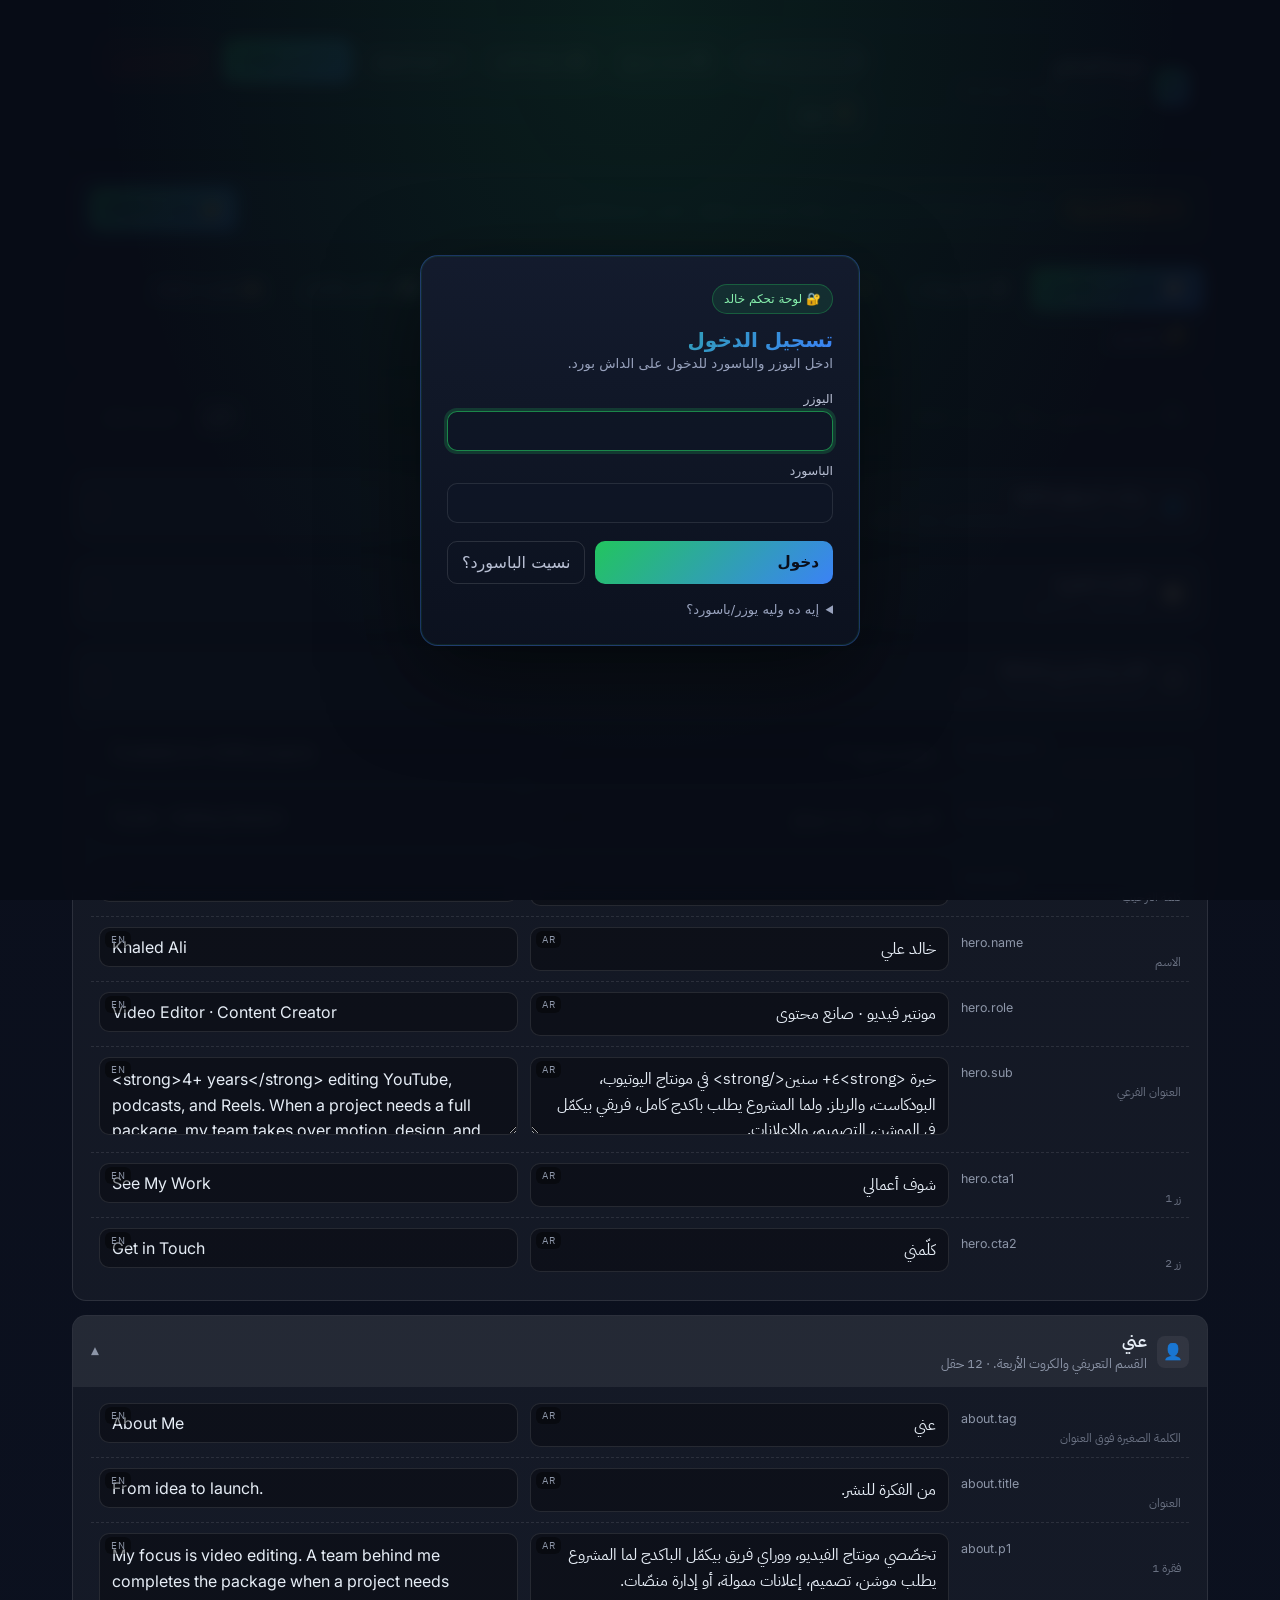
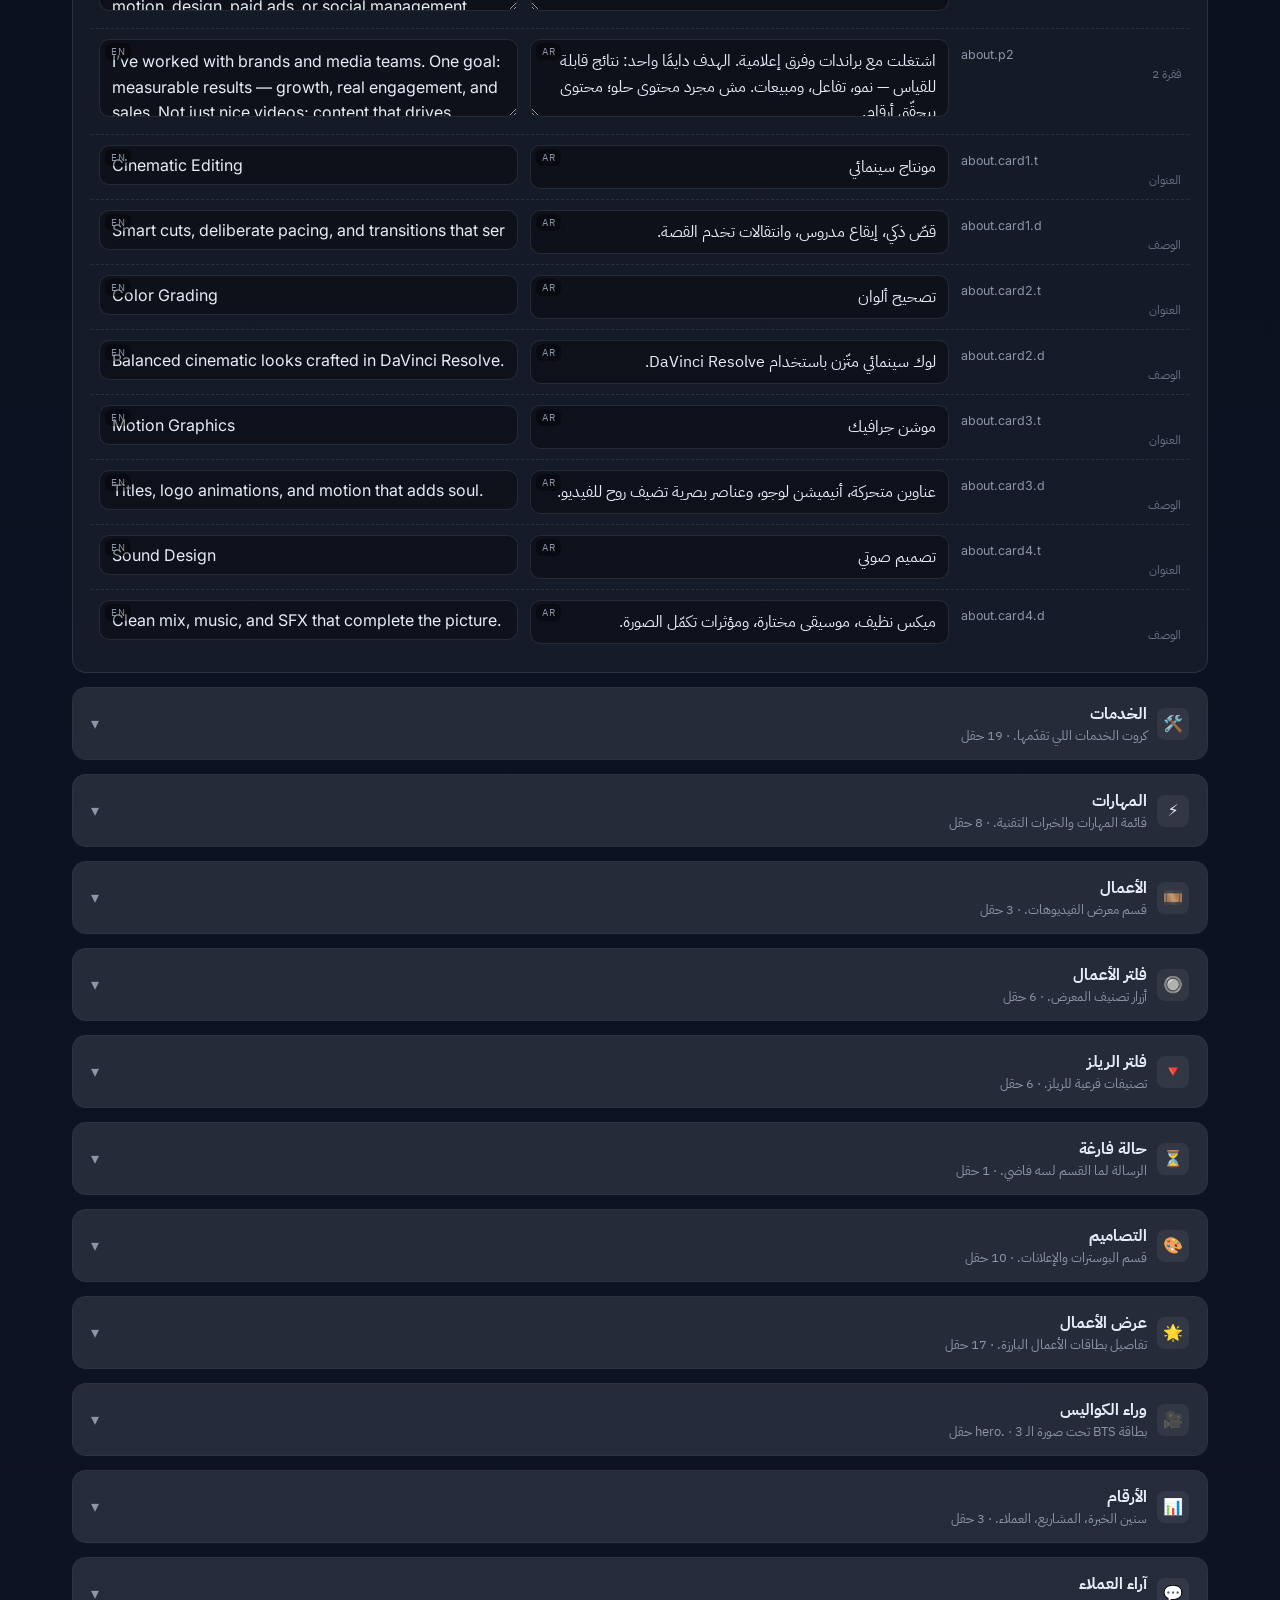
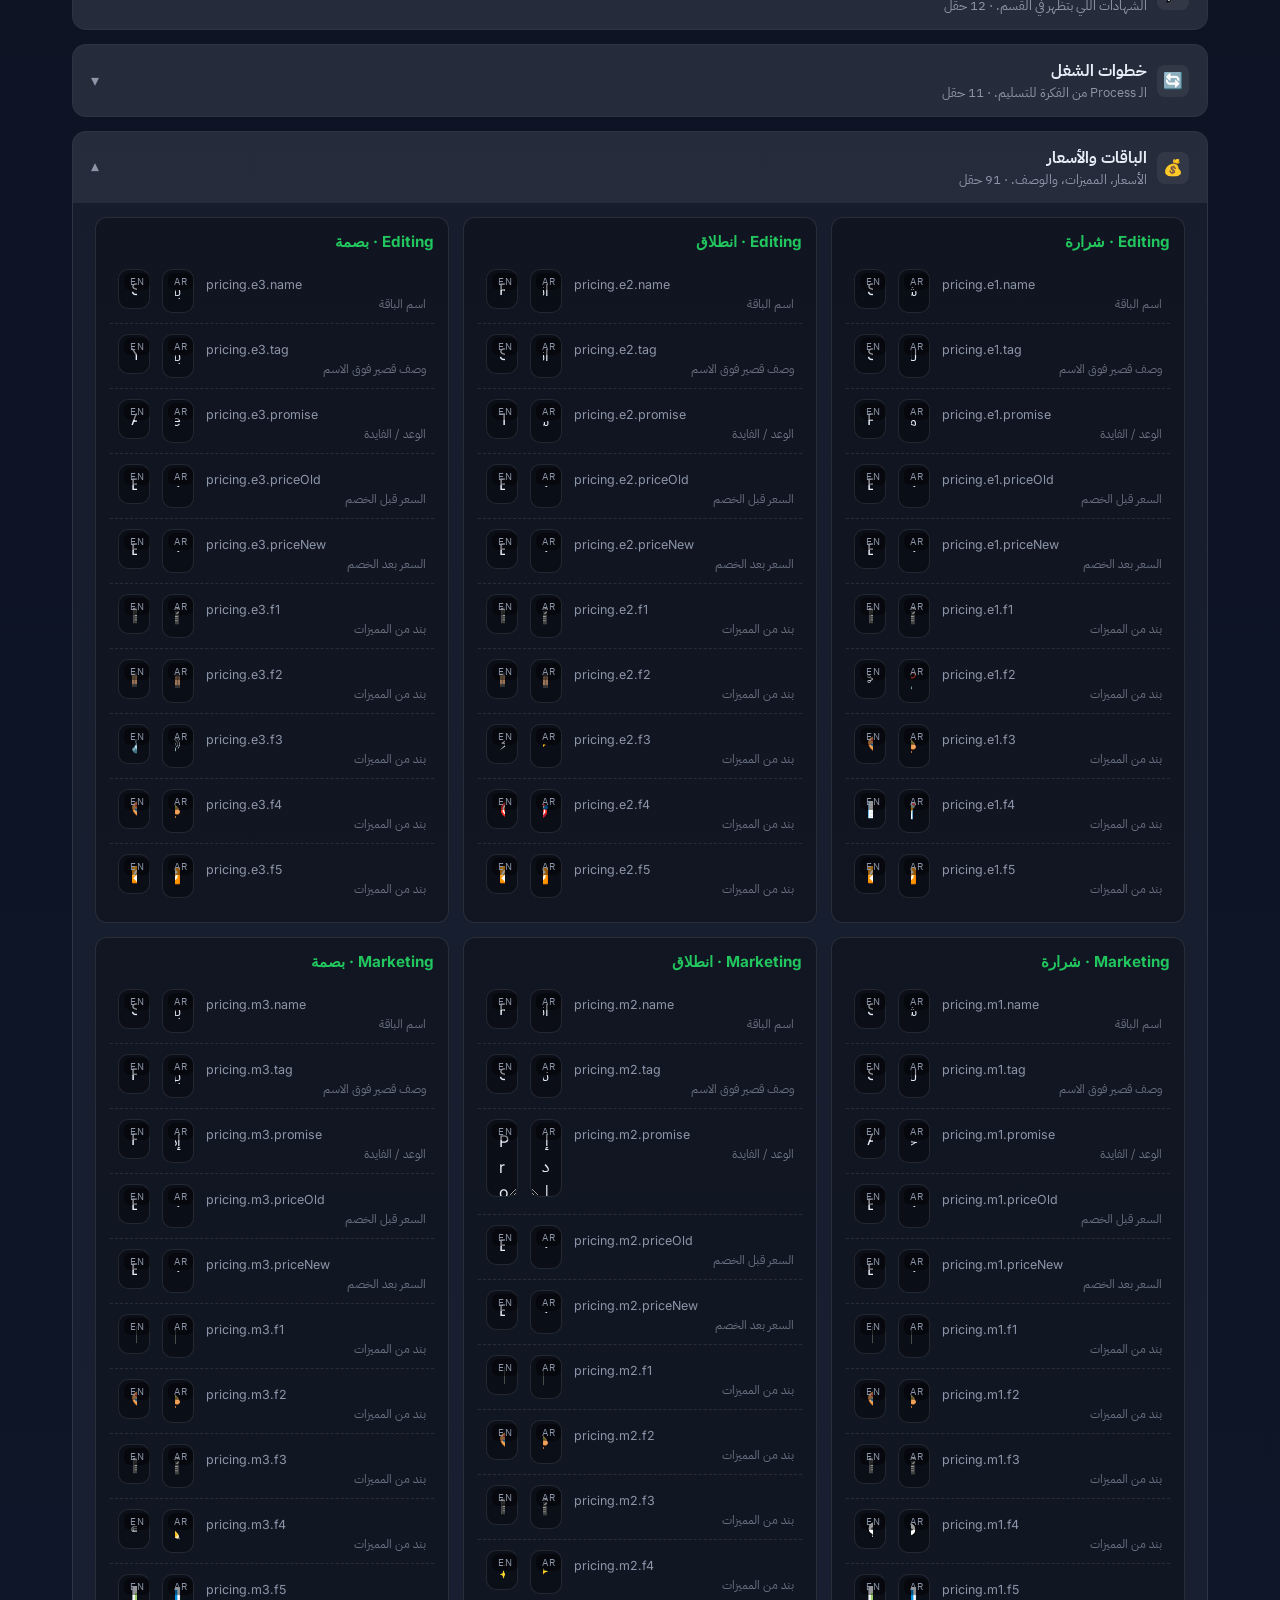
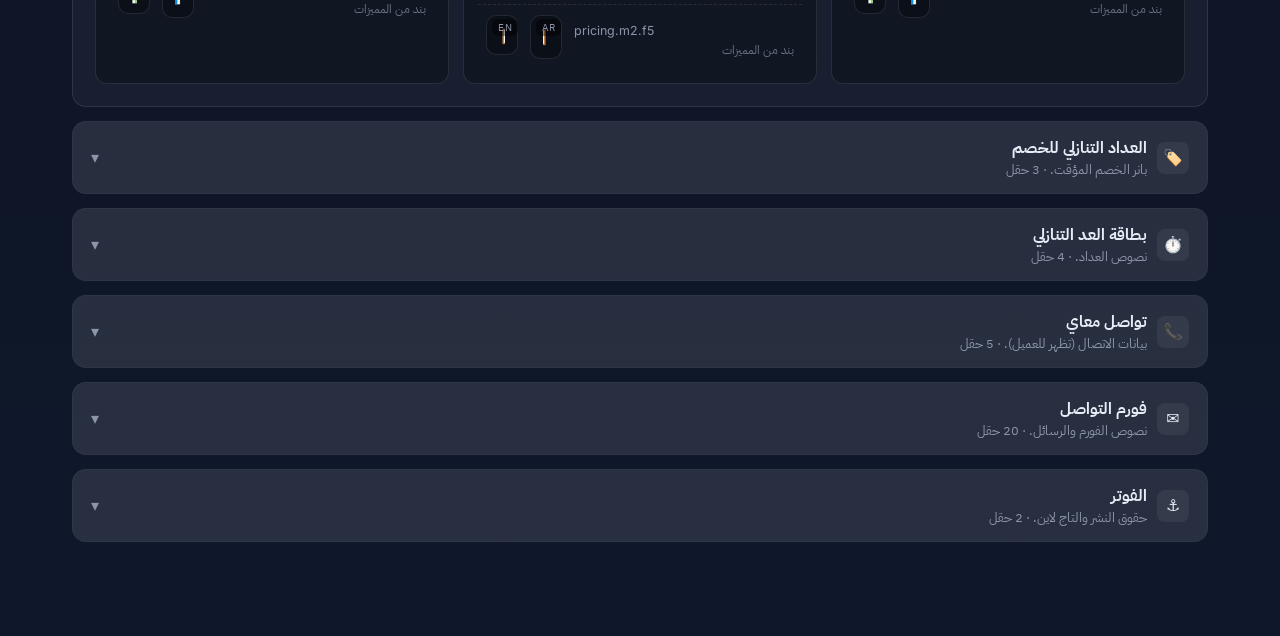
==== commit 0318ac87: "Phase 2: dashboard CMS for مقتطفات, البرامج (bilingual), token panel, mobile polish - New ✨ مقتطفات " ====
--- a/admin.html
+++ b/admin.html
@@ -552,15 +552,40 @@
 
 /* ===== Tabs (top-level panel switcher) ===== */
 .panel-tabs {
-  display: inline-flex; padding: 4px; gap: 4px;
+  display: flex; flex-wrap: wrap; padding: 4px; gap: 4px;
   background: var(--surface); border: 1px solid var(--border);
   border-radius: 12px; margin-bottom: 18px;
+  max-width: 100%;
 }
 .panel-tabs button {
   padding: 10px 18px; border: 0; background: transparent; color: var(--muted);
   border-radius: 9px; font: inherit; font-weight: 600;
-}
+  white-space: nowrap; cursor: pointer;
+  transition: background .2s ease, color .2s ease, transform .15s ease;
+}
+.panel-tabs button:hover { background: var(--surface-2); color: var(--text); }
 .panel-tabs button.active { background: linear-gradient(135deg, var(--accent), var(--accent-2)); color: #0a0e1a; }
+/* Sticky horizontal-scroll panel tabs on mobile so user always sees them */
+@media (max-width: 700px) {
+  .panel-tabs {
+    flex-wrap: nowrap;
+    overflow-x: auto;
+    overflow-y: hidden;
+    -webkit-overflow-scrolling: touch;
+    scrollbar-width: none;
+    position: sticky; top: 0; z-index: 30;
+    backdrop-filter: blur(10px);
+    background: rgba(20, 22, 30, 0.92);
+  }
+  .panel-tabs::-webkit-scrollbar { display: none; }
+  .panel-tabs button { padding: 9px 14px; font-size: 0.84rem; flex-shrink: 0; }
+  /* Software panel: stack rows vertically on mobile */
+  #softwareRoot .sw-row { grid-template-columns: 1fr !important; }
+  #softwareRoot .sw-row > div:last-child {
+    display: flex !important; flex-direction: row !important; flex-wrap: wrap; gap: 6px;
+  }
+  #softwareRoot .sw-row > div:last-child button { flex: 1; min-width: 64px; padding: 8px; font-size: 0.84rem; }
+}
 
 /* ===== Videos panel ===== */
 .videos-row {
@@ -668,10 +693,13 @@
   <div class="panel-tabs" role="tablist" aria-label="لوحات التحكم">
     <button data-panel="texts" class="active">📝 النصوص والأسعار</button>
     <button data-panel="videos">🎬 الفيديوهات</button>
+    <button data-panel="latest">✨ المقتطفات</button>
+    <button data-panel="software">🛠️ البرامج</button>
     <button data-panel="designs">🎨 ديزاينات</button>
     <button data-panel="images">🖼️ الصور</button>
     <button data-panel="theme">🎛️ الشكل والألوان</button>
     <button data-panel="visibility">🙈 إظهار / إخفاء</button>
+    <button data-panel="access">🔑 الوصول</button>
   </div>
 
   <div id="textsPanel">
@@ -833,6 +861,49 @@
   </div>
 
   <!-- v3.2: Visibility panel — show/hide whole sections of the site -->
+  <!-- v4: Latest / مقتطفات info panel (auto-driven by latest project per category) -->
+  <div id="latestPanel" hidden>
+    <div class="design-intro" style="background: var(--surface); border: 1px solid var(--border); border-radius: var(--radius); padding: 14px 18px; margin-bottom: 14px; display: flex; gap: 12px; align-items: center;">
+      <span style="font-size: 26px;">✨</span>
+      <div style="flex:1">
+        <div style="font-weight: 700; margin-bottom: 4px;">قسم المقتطفات — أحدث الأعمال</div>
+        <div style="color: var(--muted); font-size: 0.86rem;">القسم ده بيتعمر تلقائي. أحدث شغل من كل تصنيف بيظهر هنا (ريلز · يوتيوب طويل · بودكاست · تعليمي · أفراح). لو ضفت أو شلت فيديو من تاب "الفيديوهات" بيتحدّث لوحده هنا.</div>
+      </div>
+      <a class="btn primary" href="#" data-goto-panel="videos">🎬 إدارة الفيديوهات</a>
+    </div>
+    <div style="background: var(--surface); border: 1px solid var(--border); border-radius: var(--radius); padding: 16px 18px;">
+      <div style="display:flex; align-items:center; gap:10px; margin-bottom:12px;">
+        <h3 style="margin:0; font-size:1.0rem;">المعاينة الحالية</h3>
+        <span style="color:var(--muted); font-size:0.78rem;">يتم اختيار آخر مشروع من كل قسم بالتاريخ</span>
+        <button class="btn" id="latestRefreshBtn" style="margin-inline-start:auto;" title="إعادة تحميل">↻ تحديث</button>
+      </div>
+      <div id="latestPreview" style="display:grid; gap:10px; grid-template-columns: repeat(auto-fit, minmax(220px, 1fr));"></div>
+      <div style="margin-top:14px;">
+        <label style="display:flex; align-items:center; gap:10px; padding: 12px; background: var(--bg); border: 1px dashed var(--border); border-radius: var(--radius); cursor:pointer;">
+          <input type="checkbox" id="latestVisibleChk" />
+          <span><b>إظهار قسم المقتطفات على الموقع</b> — لو شيلت العلامة هيختفي من الصفحة الرئيسية ومن قائمة التنقل.</span>
+        </label>
+      </div>
+    </div>
+  </div>
+
+  <!-- v4: Software / البرامج management panel (bilingual sub text, color, visibility, reorder) -->
+  <div id="softwarePanel" hidden>
+    <div class="design-intro" style="background: var(--surface); border: 1px solid var(--border); border-radius: var(--radius); padding: 14px 18px; margin-bottom: 14px; display: flex; gap: 12px; align-items: center;">
+      <span style="font-size: 26px;">🛠️</span>
+      <div style="flex:1">
+        <div style="font-weight: 700; margin-bottom: 4px;">شريط البرامج اللي بشتغل بيها</div>
+        <div style="color: var(--muted); font-size: 0.86rem;">عدّل النص العربي والإنجليزي لكل برنامج، اللون، وأخفي/أظهر — التعديل بينحفظ تلقائي على GitHub.</div>
+      </div>
+      <label class="btn" style="cursor:pointer;">
+        + رفع لوجو
+        <input type="file" id="softwareLogoInput" accept="image/*" hidden />
+      </label>
+      <button class="btn primary" id="softwareAddBtn">+ برنامج جديد</button>
+    </div>
+    <div id="softwareRoot" style="display:grid; gap:10px;"></div>
+  </div>
+
   <div id="visibilityPanel" hidden>
     <div class="design-intro" style="background: var(--surface); border: 1px solid var(--border); border-radius: var(--radius); padding: 14px 18px; margin-bottom: 14px; display: flex; gap: 12px; align-items: center;">
       <span style="font-size: 26px;">🙈</span>
@@ -844,6 +915,36 @@
     </div>
     <div id="visibilityRoot" style="display: grid; gap: 10px; grid-template-columns: repeat(auto-fit, minmax(280px, 1fr));">
       <!-- toggles injected by JS -->
+    </div>
+  </div>
+
+  <!-- v4: Access / token visibility panel -->
+  <div id="accessPanel" hidden>
+    <div class="design-intro" style="background: var(--surface); border: 1px solid var(--border); border-radius: var(--radius); padding: 14px 18px; margin-bottom: 14px; display: flex; gap: 12px; align-items: center;">
+      <span style="font-size: 26px;">🔑</span>
+      <div style="flex:1">
+        <div style="font-weight: 700; margin-bottom: 4px;">الوصول إلى GitHub</div>
+        <div style="color: var(--muted); font-size: 0.86rem;">التوكن مشفّر في المتصفح بمعلومات اللوجن. لو حصل أي خطأ في الحفظ، تقدر تشوف الحالة وتجدّد التوكن من هنا.</div>
+      </div>
+    </div>
+    <div style="display:grid; gap:14px; grid-template-columns: repeat(auto-fit, minmax(280px, 1fr));">
+      <div style="background: var(--surface); border: 1px solid var(--border); border-radius: var(--radius); padding: 16px 18px;">
+        <div style="font-weight:700; margin-bottom:8px;">🔐 التوكن (مخفي)</div>
+        <div id="accessTokenView" style="font-family: ui-monospace, monospace; letter-spacing: 1px; font-size: 0.96rem; word-break: break-all;">…</div>
+        <div style="display:flex; gap:8px; flex-wrap:wrap; margin-top:12px;">
+          <button class="btn" id="accessTokenToggleBtn">👁️ إظهار آخر ٨ أحرف</button>
+          <button class="btn" id="accessTokenCopyBtn">📋 نسخ</button>
+          <button class="btn danger" id="accessTokenRotateBtn">🔄 تجديد</button>
+        </div>
+        <small style="display:block; margin-top:10px; color:var(--muted); font-size:0.78rem;">التوكن مش بينطبع كامل أبدًا — حتى لو ضغطت إظهار، هيظهر آخر ٨ أحرف بس عشان لو الشاشة مكشوفة.</small>
+      </div>
+      <div style="background: var(--surface); border: 1px solid var(--border); border-radius: var(--radius); padding: 16px 18px;">
+        <div style="font-weight:700; margin-bottom:8px;">⚙️ معلومات الـ Repo</div>
+        <div style="font-size:0.9rem; color:var(--muted);">المالك: <b id="accessOwner" style="color:var(--text);">—</b></div>
+        <div style="font-size:0.9rem; color:var(--muted);">الريبو: <b id="accessRepo" style="color:var(--text);">—</b></div>
+        <div style="font-size:0.9rem; color:var(--muted);">الفرع: <b id="accessBranch" style="color:var(--text);">—</b></div>
+        <div style="font-size:0.9rem; color:var(--muted);">الحالة: <b id="accessStatus" style="color:var(--accent);">…</b></div>
+      </div>
     </div>
   </div>
 </div>
@@ -1751,11 +1852,26 @@
   const designsPanel = document.getElementById('designsPanel');
   const themePanel = document.getElementById('themePanel');
   const visPanel = document.getElementById('visibilityPanel');
+  const latestPanel = document.getElementById('latestPanel');
+  const softwarePanel = document.getElementById('softwarePanel');
+  const accessPanel = document.getElementById('accessPanel');
   if (designsPanel) designsPanel.hidden = name !== 'designs';
   if (themePanel) themePanel.hidden = name !== 'theme';
   if (visPanel) visPanel.hidden = name !== 'visibility';
+  if (latestPanel) latestPanel.hidden = name !== 'latest';
+  if (softwarePanel) softwarePanel.hidden = name !== 'software';
+  if (accessPanel) accessPanel.hidden = name !== 'access';
   if (name === 'visibility') {
     try { window.__renderVisibility && window.__renderVisibility(); } catch (e) {}
+  }
+  if (name === 'latest') {
+    try { window.__renderLatestPanel && window.__renderLatestPanel(); } catch (e) {}
+  }
+  if (name === 'software') {
+    try { window.__renderSoftwarePanel && window.__renderSoftwarePanel(); } catch (e) {}
+  }
+  if (name === 'access') {
+    try { window.__renderAccessPanel && window.__renderAccessPanel(); } catch (e) {}
   }
 
   // Update download/save buttons label
@@ -1767,7 +1883,7 @@
     dlBtn.textContent = '⬇️ تنزيل projects.json';
     if (saveBtn) saveBtn.textContent = '💾 حفظ على GitHub';
     if (resetBtn) resetBtn.hidden = false;
-  } else if (name === 'images' || name === 'designs' || name === 'theme') {
+  } else if (name === 'images' || name === 'designs' || name === 'theme' || name === 'latest' || name === 'software' || name === 'access') {
     dlBtn.hidden = true;
     if (resetBtn) resetBtn.hidden = true;
     if (saveBtn) saveBtn.hidden = true;
@@ -1777,7 +1893,7 @@
     if (saveBtn) saveBtn.textContent = '💾 حفظ على GitHub';
     if (resetBtn) resetBtn.hidden = false;
   }
-  if (name !== 'images' && name !== 'designs' && name !== 'theme') {
+  if (name !== 'images' && name !== 'designs' && name !== 'theme' && name !== 'latest' && name !== 'software' && name !== 'access') {
     dlBtn.hidden = false;
     syncGhButtons();
   }
@@ -3194,8 +3310,10 @@
    ============================================================ */
 const VISIBILITY_SECTIONS = [
   { id: 'home',         label: 'الصفحة الرئيسية / الهيرو' },
+  { id: 'latest',       label: 'مقتطفات / أحدث الأعمال' },
   { id: 'bts',          label: 'صورة Behind the scenes' },
   { id: 'about',        label: 'عني' },
+  { id: 'software',     label: 'البرامج (شريط اللوجوهات)' },
   { id: 'works',        label: 'الأعمال (الفيديوهات)' },
   { id: 'designs',      label: 'الديزاينات' },
   { id: 'services',     label: 'الخدمات' },
@@ -3344,6 +3462,283 @@
   loadVisibilityFromRepo();
 });
 
+/* ============================================================
+   v4: Latest / مقتطفات info panel
+   ============================================================ */
+const LATEST_CAT_ORDER = ['reels', 'longyt', 'podcast', 'edu', 'wedding'];
+const LATEST_CAT_LABELS = { reels: '🎞️ ريلز', longyt: '▶️ يوتيوب طويل', podcast: '🎙️ بودكاست', edu: '🎓 تعليمي', wedding: '💍 أفراح' };
+function escapeAdminHtml(s) {
+  return (s || '').toString().replace(/[&<>"']/g, c => ({ '&':'&amp;', '<':'&lt;', '>':'&gt;', '"':'&quot;', "'":'&#39;' }[c]));
+}
+function renderLatestPanel() {
+  const root = document.getElementById('latestPreview');
+  if (!root) return;
+  const list = (videos && videos.ar) ? videos.ar.slice() : [];
+  list.sort((a, b) => {
+    const ta = a.addedAt ? Date.parse(a.addedAt) : 0;
+    const tb = b.addedAt ? Date.parse(b.addedAt) : 0;
+    return tb - ta;
+  });
+  const picks = [];
+  for (const cat of LATEST_CAT_ORDER) {
+    const top = list.find(p => p.cat === cat);
+    picks.push({ cat, item: top || null });
+  }
+  root.innerHTML = picks.map(p => `
+    <div style="background: var(--bg); border: 1px solid var(--border); border-radius: 12px; padding: 12px 14px;">
+      <div style="font-size:0.84rem; color:var(--muted); margin-bottom:6px;">${LATEST_CAT_LABELS[p.cat] || p.cat}</div>
+      ${p.item
+        ? `<div style="font-weight:700; font-size:0.96rem; line-height:1.35; margin-bottom:6px;">${escapeAdminHtml(p.item.title || '')}</div>
+           <div style="font-size:0.76rem; color:var(--muted); word-break: break-all;">${escapeAdminHtml(p.item.url || '')}</div>`
+        : `<div style="color:#ef4444; font-weight:600;">⚠️ مفيش فيديو في القسم ده</div>`
+      }
+    </div>
+  `).join('');
+  const chk = document.getElementById('latestVisibleChk');
+  if (chk) {
+    if (!visibilityState) loadVisibilityFromRepo().then(() => { chk.checked = visibilityState.sections.latest !== false; });
+    else chk.checked = visibilityState.sections.latest !== false;
+    chk.onchange = () => {
+      if (!visibilityState) visibilityState = { sections: {} };
+      visibilityState.sections.latest = chk.checked;
+      try { localStorage.setItem('khaled_visibility_draft', JSON.stringify(visibilityState)); } catch {}
+      if (window.kha_autosync) window.kha_autosync.schedule('visibility');
+      const fr = document.getElementById('ppFrame');
+      if (fr && fr.contentWindow) fr.contentWindow.postMessage({ type: 'kha-refresh' }, '*');
+    };
+  }
+}
+document.addEventListener('DOMContentLoaded', () => {
+  const rb = document.getElementById('latestRefreshBtn');
+  if (rb) rb.addEventListener('click', renderLatestPanel);
+  document.querySelectorAll('[data-goto-panel]').forEach(a => {
+    a.addEventListener('click', (e) => { e.preventDefault(); setActivePanel(a.dataset.gotoPanel); });
+  });
+});
+window.__renderLatestPanel = renderLatestPanel;
+
+/* ============================================================
+   v4: Software / البرامج management panel
+   Bilingual editor for the logos marquee. Saves to software.json
+   via auto-commit so changes reach the live site automatically.
+   ============================================================ */
+const SOFTWARE_DEFAULTS_ADMIN = [
+  { img: 'software-logos/premiere.png',      color: '#9999ff', ar: { name: 'Premiere Pro',    sub: 'مونتاج فيديو' },     en: { name: 'Premiere Pro',    sub: 'Video editing'   } },
+  { img: 'software-logos/after-effects.png', color: '#d291ff', ar: { name: 'After Effects',   sub: 'موشن جرافيك' },      en: { name: 'After Effects',   sub: 'Motion graphics' } },
+  { img: 'software-logos/davinci.png',       color: '#ff5d5d', ar: { name: 'DaVinci Resolve', sub: 'تصحيح الألوان' },    en: { name: 'DaVinci Resolve', sub: 'Color grading'   } },
+  { img: 'software-logos/capcut.png',        color: '#7c5cff', ar: { name: 'CapCut Pro',      sub: 'مونتاج موبايل' },    en: { name: 'CapCut Pro',      sub: 'Mobile editing'  } },
+  { img: 'software-logos/final-cut.png',     color: '#bdbdbd', ar: { name: 'Final Cut Pro',   sub: 'مونتاج Apple' },     en: { name: 'Final Cut Pro',   sub: 'Apple editor'    } },
+  { img: 'software-logos/photoshop.png',     color: '#31a8ff', ar: { name: 'Photoshop',       sub: 'تصميم وصور' },       en: { name: 'Photoshop',       sub: 'Photo design'    } },
+  { img: 'software-logos/illustrator.png',   color: '#ff9a00', ar: { name: 'Illustrator',     sub: 'تصميم فيكتور' },     en: { name: 'Illustrator',     sub: 'Vector design'   } }
+];
+let softwareDraft = loadSoftwareDraft();
+function loadSoftwareDraft() {
+  try {
+    const raw = localStorage.getItem('khaled_software_draft');
+    if (!raw) return JSON.parse(JSON.stringify(SOFTWARE_DEFAULTS_ADMIN));
+    const parsed = JSON.parse(raw);
+    if (Array.isArray(parsed)) return parsed;
+    if (parsed && Array.isArray(parsed.items)) return parsed.items;
+  } catch {}
+  return JSON.parse(JSON.stringify(SOFTWARE_DEFAULTS_ADMIN));
+}
+function persistSoftwareDraft() {
+  const diff = JSON.stringify(softwareDraft) !== JSON.stringify(SOFTWARE_DEFAULTS_ADMIN);
+  if (diff) localStorage.setItem('khaled_software_draft', JSON.stringify(softwareDraft));
+  else localStorage.removeItem('khaled_software_draft');
+  if (window.kha_autosync && diff) window.kha_autosync.schedule('software');
+  const fr = document.getElementById('ppFrame');
+  if (fr && fr.contentWindow) fr.contentWindow.postMessage({ type: 'kha-refresh' }, '*');
+}
+function softwareRowHTML(s, i) {
+  const ar = s.ar || { name: s.name || '', sub: s.sub || '' };
+  const en = s.en || { name: s.name || '', sub: s.sub || '' };
+  const hidden = !!s.hidden;
+  return `
+    <div class="sw-row" data-i="${i}" style="background: var(--surface); border: 1px solid var(--border); border-radius: var(--radius); padding: 12px; display: grid; gap: 10px; grid-template-columns: 88px 1fr auto; align-items: start;">
+      <div style="display:grid; gap:6px; place-items:center;">
+        <div style="width:72px; height:72px; border-radius:14px; background: rgba(255,255,255,0.04); border: 1px solid var(--border); display:grid; place-items:center; overflow:hidden;">
+          <img src="${escapeAdminHtml(s.img || '')}" alt="" style="max-width: 88%; max-height: 88%; object-fit: contain;" onerror="this.style.opacity=0.2" />
+        </div>
+        <input class="sw-color" type="color" value="${escapeAdminHtml(s.color || '#22c55e')}" title="لون البرنامج" style="width:40px; height:24px; border:none; background:transparent; cursor:pointer;" />
+      </div>
+      <div style="display:grid; gap:8px;">
+        <input class="sw-img" type="text" value="${escapeAdminHtml(s.img || '')}" placeholder="software-logos/xxx.png" style="width:100%; padding:8px 10px; background:var(--bg); border:1px solid var(--border); color:var(--text); border-radius:10px; font-family: ui-monospace, monospace; font-size:0.84rem;" />
+        <div style="display:grid; gap:8px; grid-template-columns: 1fr 1fr;">
+          <div>
+            <div style="font-size:0.76rem; color:var(--muted); margin-bottom:4px;">🇪🇬 الاسم (عربي)</div>
+            <input class="sw-name-ar" type="text" value="${escapeAdminHtml(ar.name)}" style="width:100%; padding:8px 10px; background:var(--bg); border:1px solid var(--border); color:var(--text); border-radius:10px;" />
+          </div>
+          <div>
+            <div style="font-size:0.76rem; color:var(--muted); margin-bottom:4px;">🇬🇧 Name (English)</div>
+            <input class="sw-name-en" type="text" value="${escapeAdminHtml(en.name)}" style="width:100%; padding:8px 10px; background:var(--bg); border:1px solid var(--border); color:var(--text); border-radius:10px;" />
+          </div>
+          <div>
+            <div style="font-size:0.76rem; color:var(--muted); margin-bottom:4px;">🇪🇬 الوصف (عربي)</div>
+            <input class="sw-sub-ar" type="text" value="${escapeAdminHtml(ar.sub)}" style="width:100%; padding:8px 10px; background:var(--bg); border:1px solid var(--border); color:var(--text); border-radius:10px;" />
+          </div>
+          <div>
+            <div style="font-size:0.76rem; color:var(--muted); margin-bottom:4px;">🇬🇧 Sub (English)</div>
+            <input class="sw-sub-en" type="text" value="${escapeAdminHtml(en.sub)}" style="width:100%; padding:8px 10px; background:var(--bg); border:1px solid var(--border); color:var(--text); border-radius:10px;" />
+          </div>
+        </div>
+      </div>
+      <div style="display:grid; gap:6px; align-content:start;">
+        <button class="btn" data-act="up"   title="فوق">▲</button>
+        <button class="btn" data-act="down" title="تحت">▼</button>
+        <button class="btn" data-act="toggle" style="background: ${hidden ? 'rgba(239,68,68,0.18)' : 'rgba(34,197,94,0.18)'}; color: ${hidden ? '#ef4444' : '#22c55e'};" title="${hidden ? 'مخفي' : 'ظاهر'}">${hidden ? '✕ مخفي' : '✓ ظاهر'}</button>
+        <button class="btn danger" data-act="del" title="حذف">🗑</button>
+      </div>
+    </div>`;
+}
+function renderSoftwarePanel() {
+  const root = document.getElementById('softwareRoot');
+  if (!root) return;
+  if (!softwareDraft.length) {
+    root.innerHTML = `<div class="empty" style="text-align:center; padding:24px; color:var(--muted);">لا يوجد برامج. اضغط "+ برنامج جديد" للإضافة.</div>`;
+    return;
+  }
+  root.innerHTML = softwareDraft.map(softwareRowHTML).join('');
+  root.querySelectorAll('.sw-row').forEach(row => {
+    const i = parseInt(row.dataset.i, 10);
+    const upd = (path, val) => {
+      const s = softwareDraft[i];
+      if (path === 'img')    s.img = val;
+      if (path === 'color')  s.color = val;
+      if (path === 'name-ar') { s.ar = s.ar || {}; s.ar.name = val; }
+      if (path === 'name-en') { s.en = s.en || {}; s.en.name = val; }
+      if (path === 'sub-ar')  { s.ar = s.ar || {}; s.ar.sub = val; }
+      if (path === 'sub-en')  { s.en = s.en || {}; s.en.sub = val; }
+      delete s.name; delete s.sub;
+      persistSoftwareDraft();
+    };
+    row.querySelector('.sw-img').addEventListener('input', e => upd('img', e.target.value));
+    row.querySelector('.sw-color').addEventListener('input', e => upd('color', e.target.value));
+    row.querySelector('.sw-name-ar').addEventListener('input', e => upd('name-ar', e.target.value));
+    row.querySelector('.sw-name-en').addEventListener('input', e => upd('name-en', e.target.value));
+    row.querySelector('.sw-sub-ar').addEventListener('input', e => upd('sub-ar', e.target.value));
+    row.querySelector('.sw-sub-en').addEventListener('input', e => upd('sub-en', e.target.value));
+    row.querySelectorAll('button[data-act]').forEach(btn => {
+      btn.addEventListener('click', () => {
+        const a = btn.dataset.act;
+        if (a === 'toggle') softwareDraft[i].hidden = !softwareDraft[i].hidden;
+        if (a === 'del') softwareDraft.splice(i, 1);
+        if (a === 'up' && i > 0) { const t = softwareDraft[i-1]; softwareDraft[i-1] = softwareDraft[i]; softwareDraft[i] = t; }
+        if (a === 'down' && i < softwareDraft.length - 1) { const t = softwareDraft[i+1]; softwareDraft[i+1] = softwareDraft[i]; softwareDraft[i] = t; }
+        persistSoftwareDraft();
+        renderSoftwarePanel();
+      });
+    });
+  });
+}
+document.addEventListener('DOMContentLoaded', () => {
+  const addBtn = document.getElementById('softwareAddBtn');
+  if (addBtn) addBtn.addEventListener('click', () => {
+    softwareDraft.push({
+      img: 'software-logos/new.png',
+      color: '#22c55e',
+      hidden: false,
+      ar: { name: 'برنامج جديد', sub: 'وصف' },
+      en: { name: 'New tool', sub: 'description' }
+    });
+    persistSoftwareDraft();
+    renderSoftwarePanel();
+  });
+  const upBtn = document.getElementById('softwareLogoInput');
+  if (upBtn) upBtn.addEventListener('change', async (e) => {
+    const file = e.target.files && e.target.files[0];
+    if (!file) return;
+    if (!window.GitHubAPI || !window.GitHubAPI.isConfigured()) {
+      toast('⚠️ سجّل دخول الـ GitHub الأول', 'error'); return;
+    }
+    const safe = file.name.replace(/[^a-zA-Z0-9._-]+/g, '-').toLowerCase();
+    const path = 'software-logos/' + Date.now() + '-' + safe;
+    try {
+      const buf = await file.arrayBuffer();
+      let bin = ''; const u = new Uint8Array(buf);
+      for (let i=0; i<u.length; i++) bin += String.fromCharCode(u[i]);
+      const b64 = btoa(bin);
+      await window.GitHubAPI.commitBase64(path, b64, 'Upload software logo');
+      softwareDraft.push({
+        img: path, color: '#22c55e', hidden: false,
+        ar: { name: 'برنامج جديد', sub: 'وصف' },
+        en: { name: 'New tool', sub: 'description' }
+      });
+      persistSoftwareDraft();
+      renderSoftwarePanel();
+      toast('✅ اترفع اللوجو على GitHub');
+    } catch (err) {
+      toast('❌ فشل رفع اللوجو: ' + (err.message || ''), 'error');
+    }
+    e.target.value = '';
+  });
+});
+window.__renderSoftwarePanel = renderSoftwarePanel;
+if (typeof kha_autosync !== 'undefined') kha_autosync.register('software', () => {
+  return {
+    path: 'software.json',
+    json: JSON.stringify({ items: softwareDraft, _meta: { description: 'Software / tools marquee config. Auto-saved from /admin.html.' } }, null, 2) + '\n',
+    msg:  'Update software list [auto]',
+  };
+}, () => { try { localStorage.removeItem('khaled_software_draft'); } catch {} });
+
+/* ============================================================
+   v4: Access / token visibility panel
+   Shows last-N chars of the active token + repo info + status.
+   Token is NEVER printed in full plain text — only the last 4-8.
+   ============================================================ */
+function getAdminTokenSafe() {
+  try { return (window.GitHubAPI && window.GitHubAPI.config && window.GitHubAPI.config.token) || ''; } catch { return ''; }
+}
+function maskToken(tok, revealLast) {
+  if (!tok) return '—';
+  const n = revealLast || 4;
+  if (tok.length <= n) return '••••' + tok;
+  return '••••••••••••••••' + tok.slice(-n);
+}
+function renderAccessPanel() {
+  const cfg = (window.GitHubAPI && window.GitHubAPI.config) || {};
+  const view = document.getElementById('accessTokenView');
+  const owner = document.getElementById('accessOwner');
+  const repo = document.getElementById('accessRepo');
+  const branch = document.getElementById('accessBranch');
+  const status = document.getElementById('accessStatus');
+  if (view) view.textContent = maskToken(getAdminTokenSafe(), 4);
+  if (owner) owner.textContent = cfg.owner || '—';
+  if (repo) repo.textContent = cfg.repo || '—';
+  if (branch) branch.textContent = cfg.branch || 'main';
+  if (status) {
+    if (!getAdminTokenSafe()) { status.textContent = '✕ مفيش توكن'; status.style.color = '#ef4444'; }
+    else { status.textContent = '✓ متصل'; status.style.color = '#22c55e'; }
+  }
+}
+document.addEventListener('DOMContentLoaded', () => {
+  let revealed = false;
+  const toggle = document.getElementById('accessTokenToggleBtn');
+  const copy = document.getElementById('accessTokenCopyBtn');
+  const rotate = document.getElementById('accessTokenRotateBtn');
+  if (toggle) toggle.addEventListener('click', () => {
+    revealed = !revealed;
+    const v = document.getElementById('accessTokenView');
+    if (v) v.textContent = maskToken(getAdminTokenSafe(), revealed ? 8 : 4);
+    toggle.textContent = revealed ? '🙈 إخفاء' : '👁️ إظهار آخر ٨ أحرف';
+  });
+  if (copy) copy.addEventListener('click', async () => {
+    const tok = getAdminTokenSafe();
+    if (!tok) { toast('مفيش توكن للنسخ', 'error'); return; }
+    try { await navigator.clipboard.writeText(tok); toast('✅ التوكن اتنسخ — متشاركوش'); }
+    catch { toast('❌ المتصفح رفض النسخ', 'error'); }
+  });
+  if (rotate) rotate.addEventListener('click', () => {
+    if (window.KhaledAuth) {
+      window.KhaledAuth.clear();
+      toast('سجل دخول من جديد عشان تجدد التوكن', 'success');
+      setTimeout(() => location.reload(), 800);
+    }
+  });
+});
+window.__renderAccessPanel = renderAccessPanel;
+
 </script>
 
 </body>
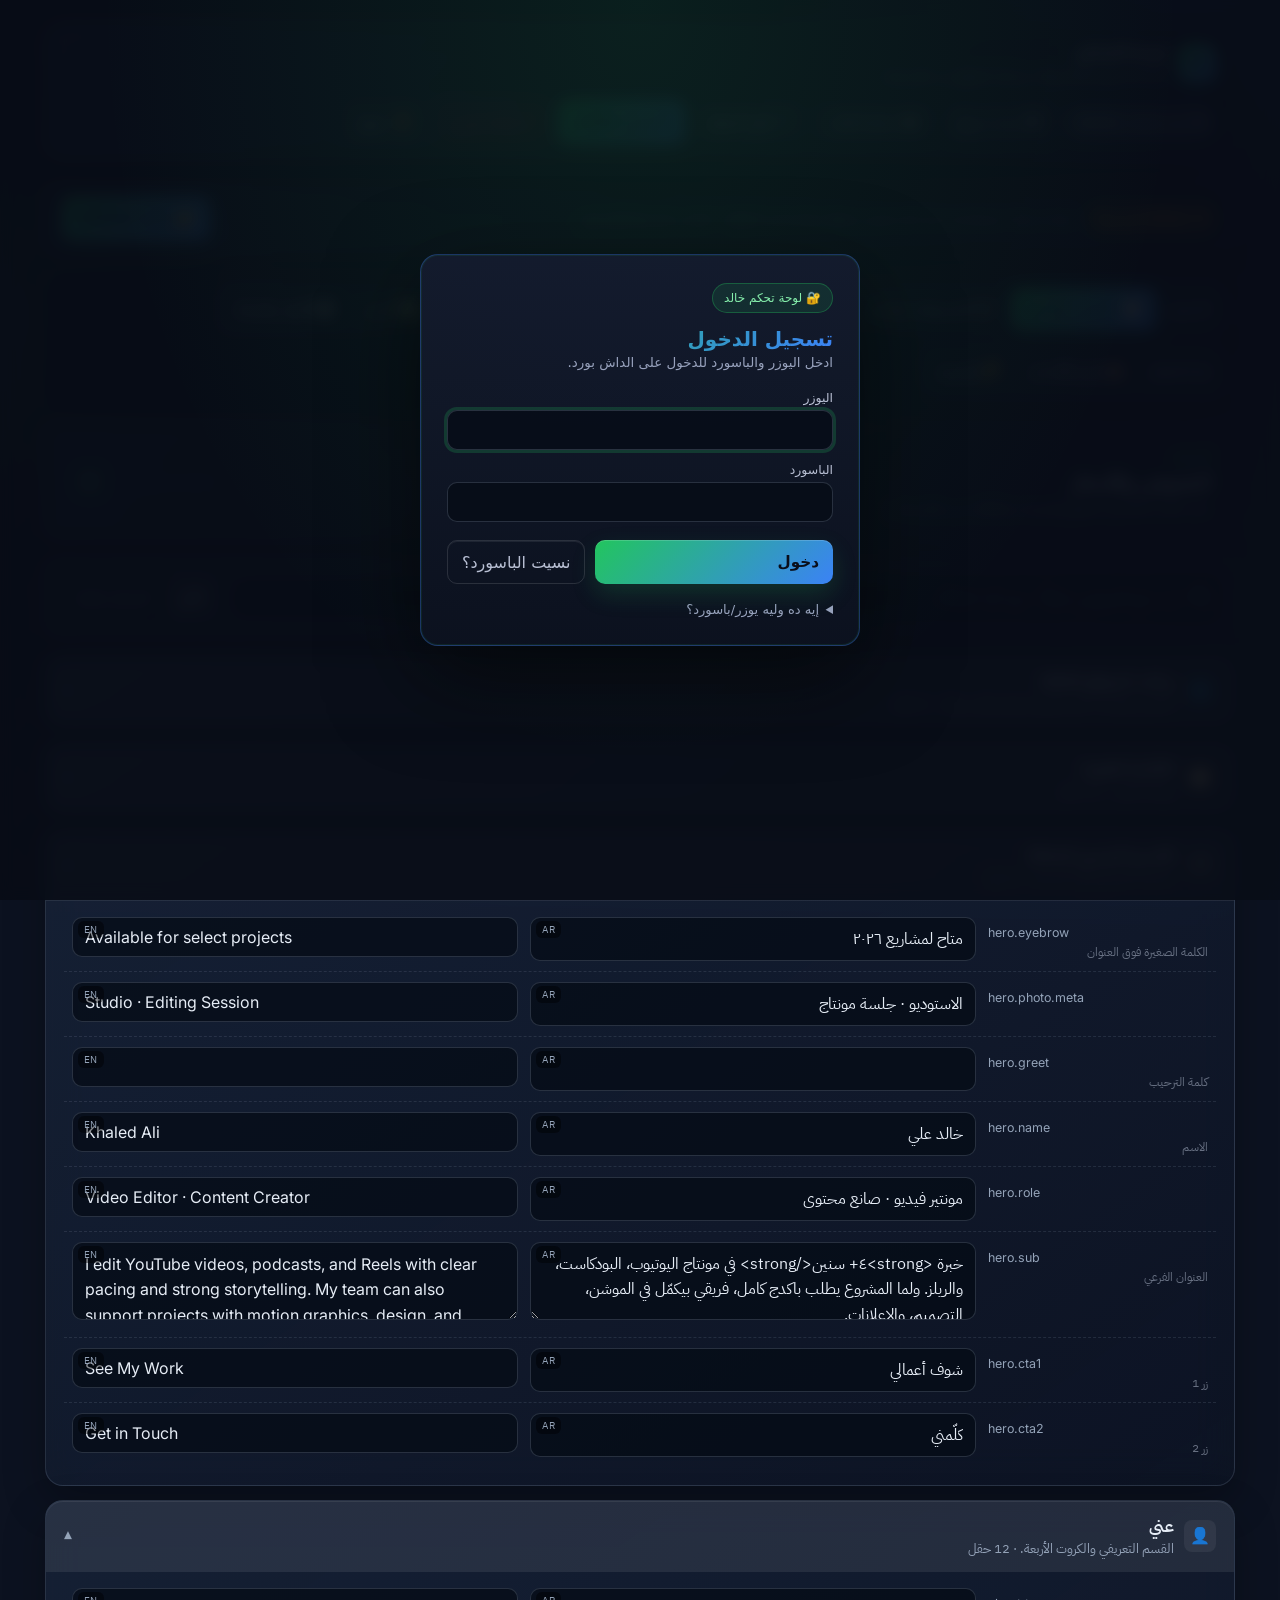
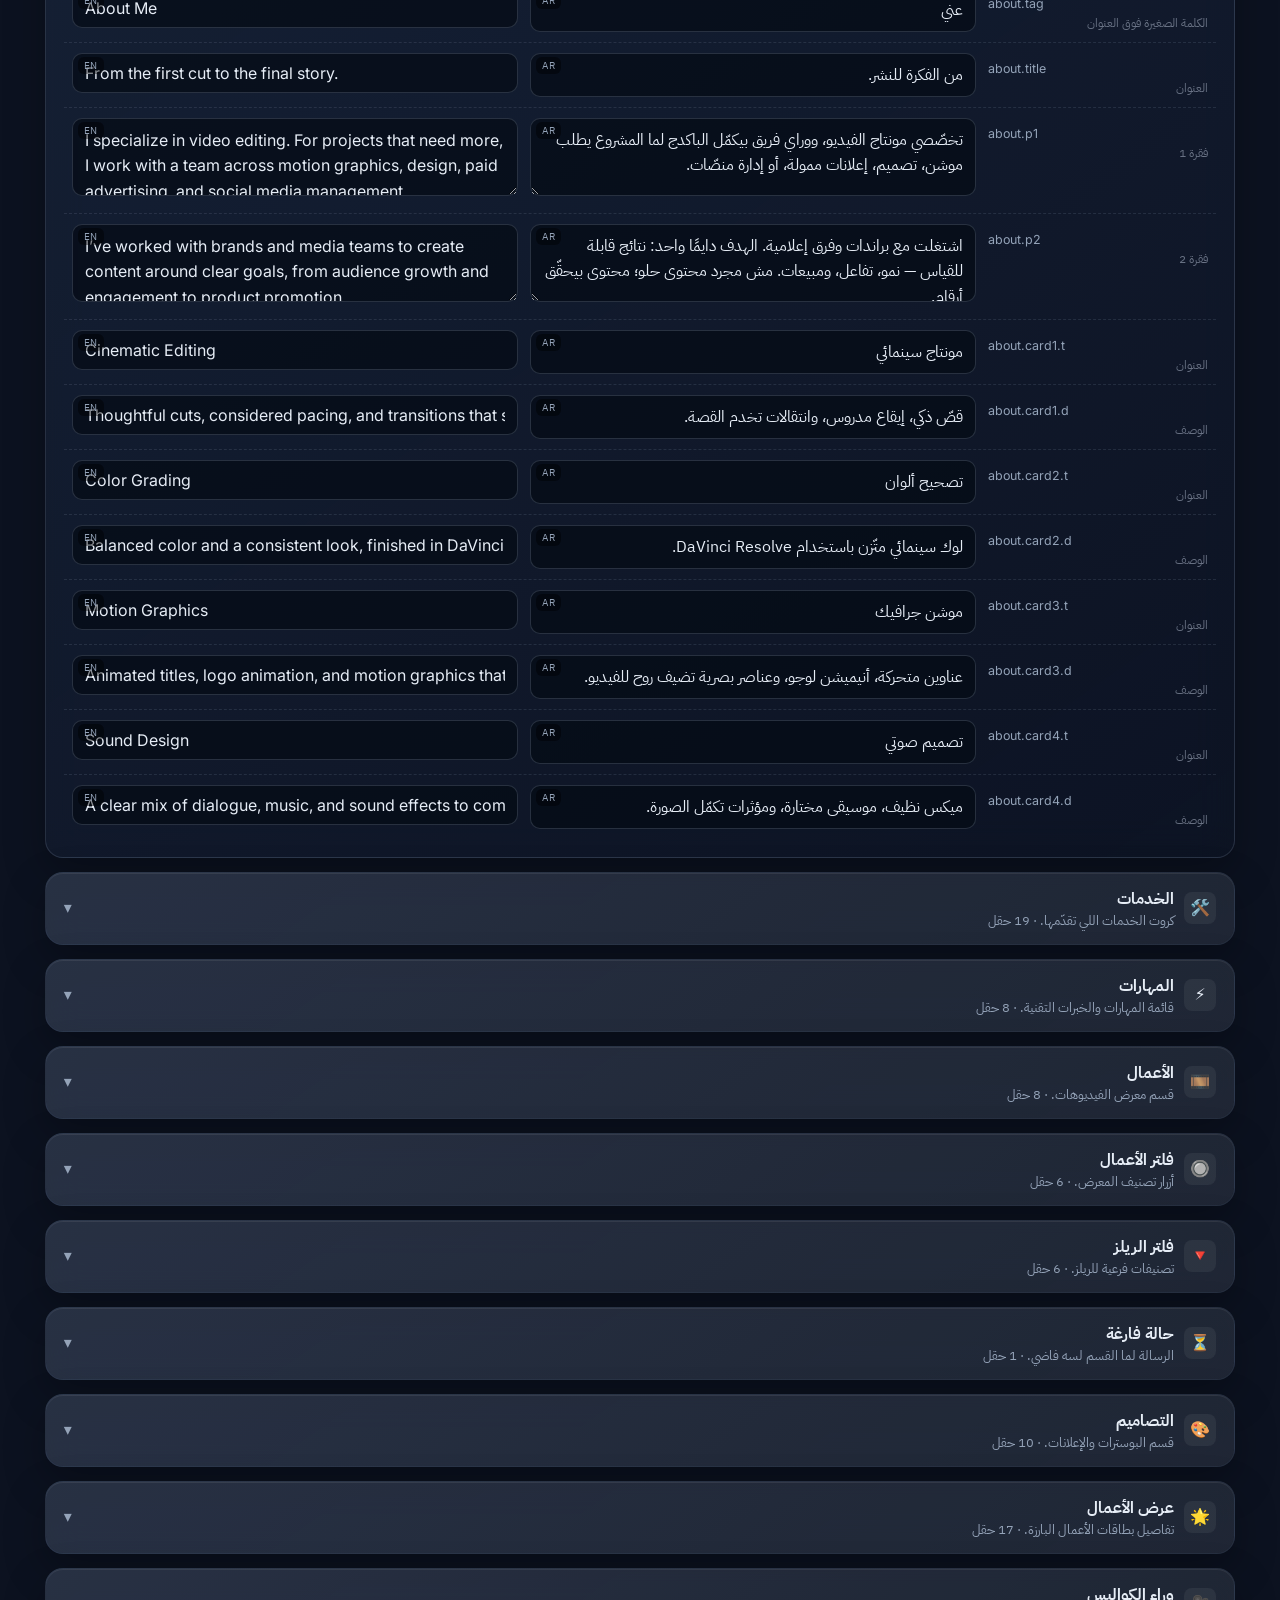
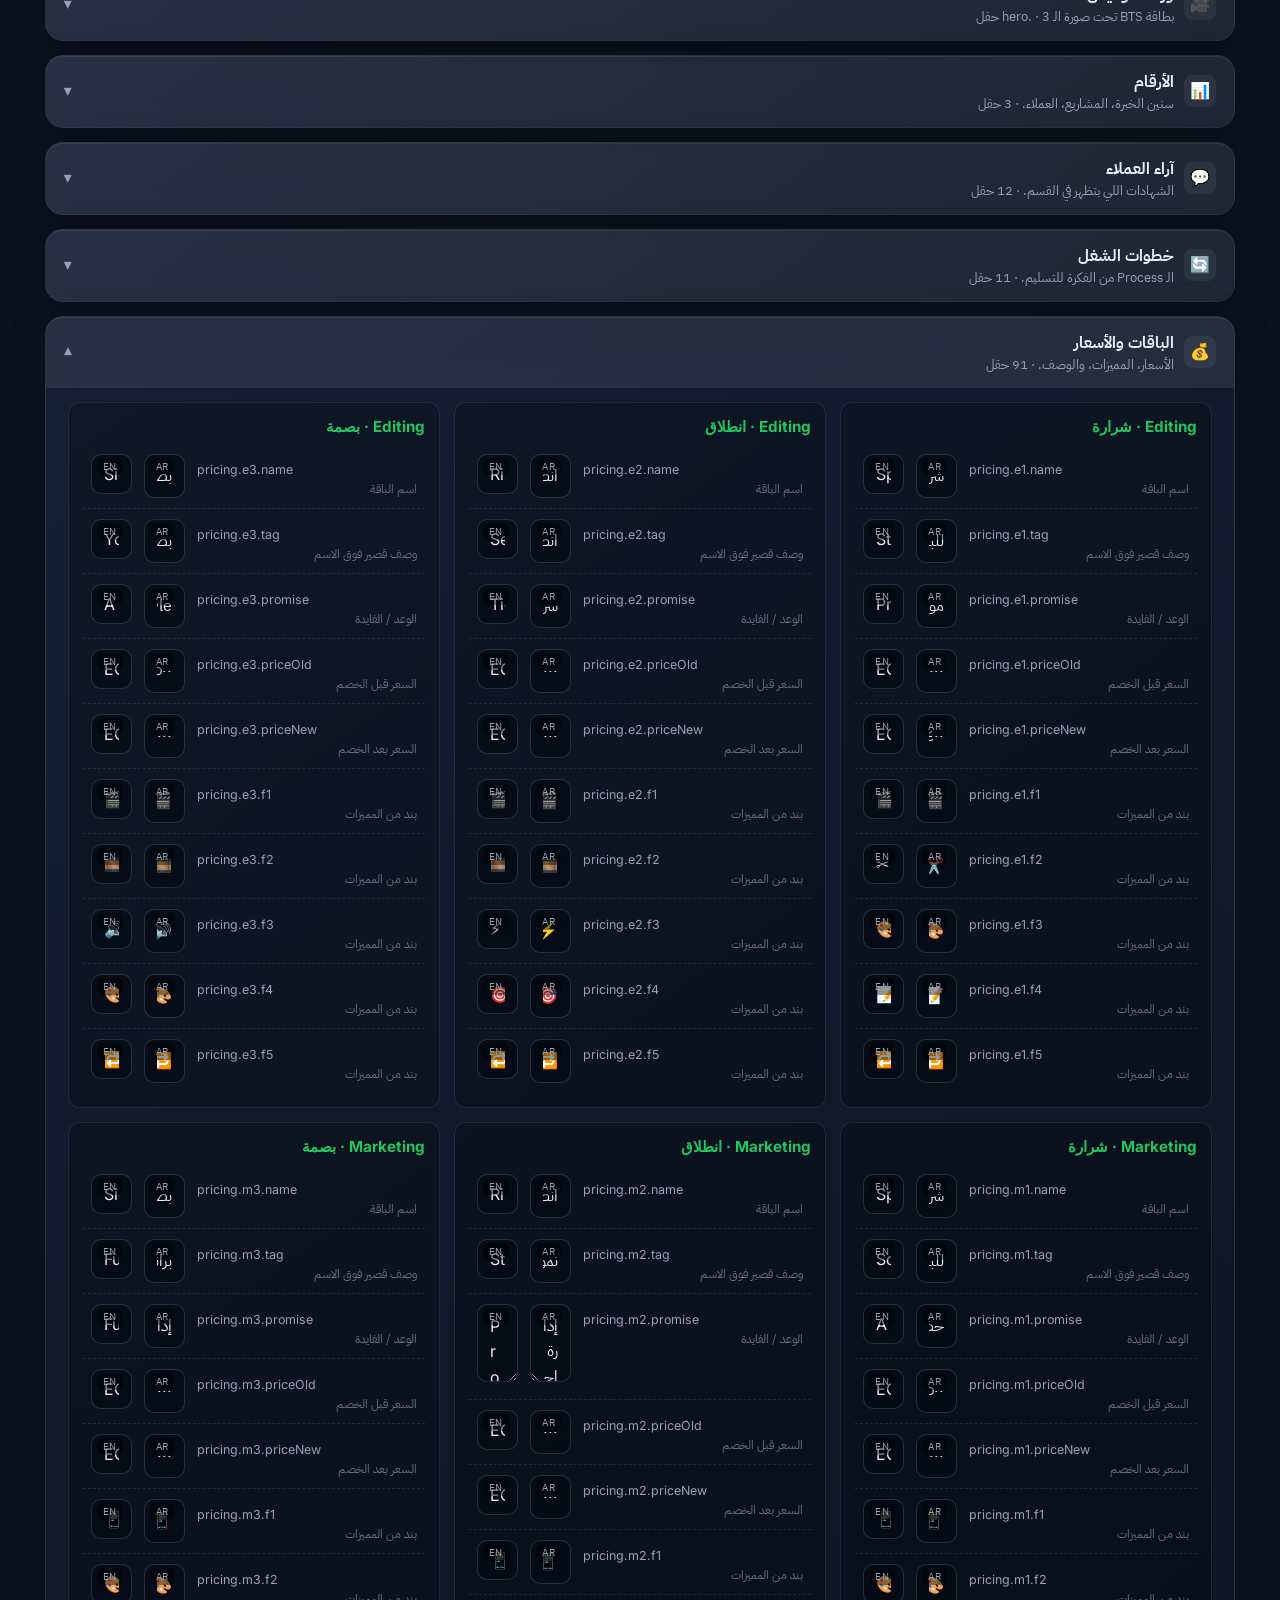
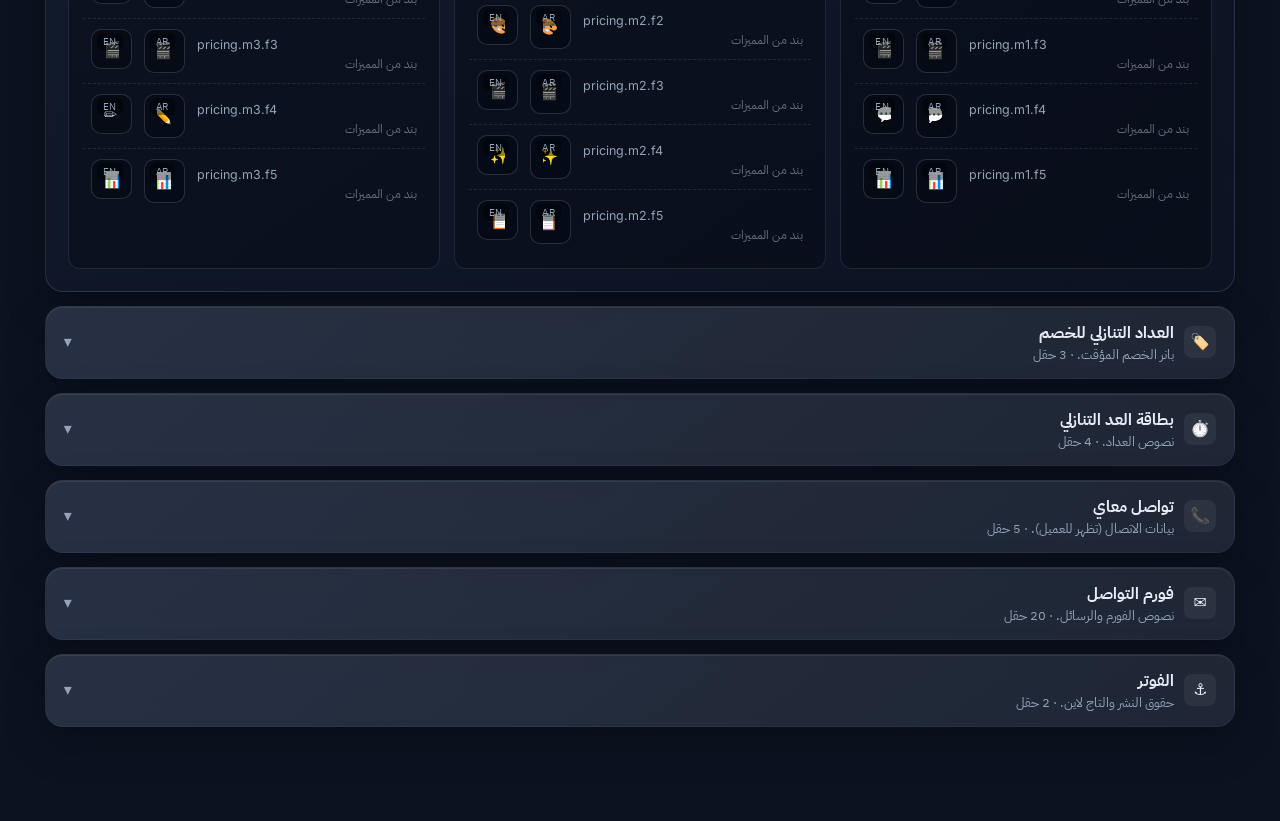
==== commit cf57ac0a: "Add files via upload" ====
--- a/admin.html
+++ b/admin.html
@@ -11,23 +11,23 @@
 <link href="https://fonts.googleapis.com/css2?family=IBM+Plex+Sans+Arabic:wght@300;400;500;600;700&family=Inter:wght@400;500;600;700&display=swap" rel="stylesheet" />
 <style>
 :root {
-  --bg: #0a0e1a;
-  --bg-2: #0f172a;
+  --bg: #0c1220;
+  --bg-2: #151f32;
   --surface: rgba(255,255,255,0.04);
-  --surface-2: rgba(255,255,255,0.07);
-  --border: rgba(255,255,255,0.10);
-  --border-2: rgba(255,255,255,0.18);
+  --surface-2: rgba(255,255,255,0.08);
+  --border: rgba(148,163,184,0.16);
+  --border-2: rgba(148,163,184,0.26);
   --text: #e6edf6;
-  --muted: #8d96a8;
+  --muted: #94a3b8;
   --accent: #22c55e;
   --accent-2: #3b82f6;
   --warn: #f59e0b;
   --danger: #ef4444;
   --radius: 14px;
-  --shadow: 0 8px 24px rgba(0,0,0,0.35);
+  --shadow: 0 18px 48px rgba(12,22,30,0.25);
 }
 * { box-sizing: border-box; }
-html, body { margin:0; padding:0; background: linear-gradient(180deg, var(--bg) 0%, var(--bg-2) 100%); color: var(--text); font-family: 'IBM Plex Sans Arabic','Inter','Segoe UI',Tahoma,system-ui,sans-serif; min-height: 100vh; }
+html, body { margin:0; padding:0; background: radial-gradient(80% 60% at 90% 0%, rgba(167,180,234,.12), transparent 72%), radial-gradient(70% 55% at 0% 30%, rgba(124,205,186,.10), transparent 70%), linear-gradient(145deg, var(--bg), var(--bg-2)); color: var(--text); font-family: 'IBM Plex Sans Arabic','Inter','Segoe UI',Tahoma,system-ui,sans-serif; min-height: 100vh; }
 a { color: var(--accent); text-decoration: none; }
 
 /* ===== Layout ===== */
@@ -36,7 +36,7 @@
   position: sticky; top: 0; z-index: 50;
   display: flex; align-items: center; justify-content: space-between; gap: 16px;
   padding: 14px 18px; margin-bottom: 24px;
-  background: rgba(10,14,26,0.85); backdrop-filter: blur(10px);
+  background: rgba(38,52,62,0.82); backdrop-filter: blur(20px); -webkit-backdrop-filter: blur(20px);
   border: 1px solid var(--border); border-radius: var(--radius);
   box-shadow: var(--shadow);
 }
@@ -567,6 +567,20 @@
 .panel-tabs button.active { background: linear-gradient(135deg, var(--accent), var(--accent-2)); color: #0a0e1a; }
 /* Sticky horizontal-scroll panel tabs on mobile so user always sees them */
 @media (max-width: 700px) {
+  header.topbar { position: relative; top: auto; }
+  header.topbar .actions {
+    display: grid; grid-template-columns: repeat(2, minmax(0, 1fr));
+    gap: 7px;
+  }
+  header.topbar .actions .btn { min-width: 0; min-height: 42px; padding: 8px 9px; font-size: .82rem; }
+  .shell { padding: 12px 12px 76px; }
+  .gh-bar { align-items: stretch; }
+  .gh-bar .gh-info { min-width: 0; flex-basis: 100%; }
+  .gh-bar .gh-actions { display: grid; grid-template-columns: repeat(2, minmax(0,1fr)); }
+  .toolbar { padding: 10px; }
+  .toolbar .search { min-width: min(220px, 100%); }
+  .toolbar .filter { max-width: 100%; overflow-x: auto; }
+  .toolbar .filter button { white-space: nowrap; }
   .panel-tabs {
     flex-wrap: nowrap;
     overflow-x: auto;
@@ -579,6 +593,7 @@
   }
   .panel-tabs::-webkit-scrollbar { display: none; }
   .panel-tabs button { padding: 9px 14px; font-size: 0.84rem; flex-shrink: 0; }
+  .panel-tabs button:focus-visible { outline: 2px solid var(--accent); outline-offset: 2px; }
   /* Software panel: stack rows vertically on mobile */
   #softwareRoot .sw-row { grid-template-columns: 1fr !important; }
   #softwareRoot .sw-row > div:last-child {
@@ -618,6 +633,7 @@
   border: 1px solid var(--border);
 }
 .videos-cat-group h3 .count { color: var(--muted); font-size: 0.8rem; font-weight: 400; }
+.videos-cat-group { scroll-margin-top: 90px; }
 .video-modal { max-width: 720px; }
 .video-form { display: grid; grid-template-columns: 1fr 1fr; gap: 12px; margin-bottom: 14px; }
 .video-form .full { grid-column: 1 / -1; }
@@ -641,8 +657,186 @@
   .videos-row { grid-template-columns: 64px 1fr; }
   .videos-row .actions-col { grid-column: 1 / -1; justify-content: stretch; }
   .videos-row .actions-col button { flex: 1; justify-content: center; }
-}
-</style>
+  .videos-row .actions-col { display: grid; grid-template-columns: repeat(4, minmax(0, 1fr)); }
+  .videos-row .actions-col button { min-width: 0; padding: 8px 5px; }
+  .modal-bg { padding: 12px; overflow-y: auto; align-items: flex-start; }
+  .modal { margin-block: auto; padding: 18px; max-height: calc(100dvh - 24px); overflow-y: auto; }
+  .video-form fieldset { grid-template-columns: 1fr; }
+  .toast-wrap { inset-inline: 12px; bottom: 12px; }
+  .toast { max-width: 100%; }
+}
+@media (max-width: 380px) {
+  .shell { padding-inline: 8px; }
+  header.topbar { padding: 12px; }
+  header.topbar .actions .btn { font-size: .76rem; }
+  .videos-row { grid-template-columns: 54px minmax(0,1fr); gap: 9px; padding: 9px; }
+  .videos-row .thumb { width: 54px; height: 54px; }
+}
+
+/* A lighter glass surface for the editor, with touch-friendly controls. */
+header.topbar, .panel-tabs, .section, .videos-row, .toolbar, .gh-bar,
+.modal, .cmd-palette, .image-card, .design-list-card {
+  background-color: rgba(16, 25, 41, .74);
+  border-color: rgba(197, 219, 255, .12);
+  backdrop-filter: blur(18px);
+  -webkit-backdrop-filter: blur(18px);
+  box-shadow: 0 12px 34px rgba(0,0,0,.19), inset 0 1px rgba(255,255,255,.035);
+}
+html, body {
+  background:
+    radial-gradient(70% 48% at 90% 0%, rgba(59,130,246,.09), transparent 72%),
+    radial-gradient(55% 45% at 0% 52%, rgba(34,197,94,.06), transparent 72%),
+    var(--bg);
+}
+button, .btn, input[type="text"], input[type="search"], input[type="url"],
+input[type="number"], input[type="password"], textarea, select { min-height: 40px; }
+button:focus-visible, .btn:focus-visible, input:focus-visible,
+textarea:focus-visible, select:focus-visible {
+  outline: 2px solid rgba(96, 165, 250, .85);
+  outline-offset: 2px;
+}
+.panel-tabs button { min-height: 42px; }
+.panel-tabs button.active { box-shadow: 0 6px 18px rgba(34,197,94,.16); }
+.section, .videos-row, .image-card, .design-list-card { border-radius: 16px; }
+.videos-row { transition: border-color .18s ease, transform .18s ease; }
+.videos-row:hover { border-color: rgba(125, 211, 198, .28); }
+@media (prefers-reduced-motion: reduce) {
+  *, *::before, *::after { scroll-behavior: auto !important; animation-duration: .01ms !important; animation-iteration-count: 1 !important; }
+}
+
+/* Calm glass dashboard surfaces in the same mid-tone palette as the portfolio. */
+:root { --radius: 18px; --glass-line: rgba(225,239,242,.17); }
+body { background-attachment: fixed; }
+header.topbar, .toolbar, .panel-tabs, .panel, .modal, .card, .table-wrap {
+  border-color: var(--glass-line);
+  box-shadow: 0 14px 38px rgba(13,24,32,.18), inset 0 1px rgba(255,255,255,.045);
+}
+header.topbar, .toolbar, .panel-tabs, .section, .videos-row, .gh-bar,
+.image-card, .design-list-card, .deploy-toast, .modal, .cmd-palette {
+  background-color: rgba(248,252,253,.065);
+  border-color: var(--glass-line);
+}
+header.topbar, .toolbar, .panel-tabs, .section, .videos-row, .gh-bar,
+.image-card, .design-list-card, .deploy-toast, .modal, .cmd-palette {
+  backdrop-filter: blur(18px); -webkit-backdrop-filter: blur(18px);
+}
+header.topbar { border-radius: 22px; }
+.panel-tabs { background: rgba(248,252,253,.055); border: 1px solid var(--glass-line); border-radius: 16px; }
+.panel-tabs button.active { background: linear-gradient(135deg, rgba(124,205,186,.22), rgba(167,180,234,.18)); color: var(--text); }
+.toolbar { background: rgba(248,252,253,.055); }
+.section, .videos-row, .image-card, .design-list-card { border-radius: 18px; }
+.modal, .cmd-palette { background-color: color-mix(in srgb, var(--bg-2) 94%, white); }
+.sticky-save { background: linear-gradient(to top, color-mix(in srgb, var(--bg) 95%, transparent) 60%, transparent); }
+.toolbar .search input, .field input, .field textarea, .field select,
+input:not([type="checkbox"]):not([type="radio"]):not([type="color"]), textarea, select {
+  background-color: rgba(18,31,39,.34); border-color: rgba(225,239,242,.20); color: var(--text);
+}
+input::placeholder, textarea::placeholder { color: rgba(221,231,235,.62); }
+option { background: #151f32; color: var(--text); }
+button.primary { color: #06131d; }
+button:focus-visible, a:focus-visible, input:focus-visible, select:focus-visible, textarea:focus-visible {
+  outline: 2px solid var(--accent); outline-offset: 3px;
+}
+@media (max-width: 640px) {
+  .shell { padding: 12px 12px 52px; }
+  header.topbar { padding: 12px; }
+  .toolbar { padding: 10px; }
+  .panel-tabs { border-radius: 14px; }
+}
+
+/* Dark glass dashboard: original emerald and blue accents, sharper contrast. */
+:root {
+  --glass-line: rgba(148,163,184,.20);
+  --admin-glass: rgba(15,23,42,.74);
+  --admin-glass-strong: rgba(20,30,49,.88);
+  --shadow: 0 22px 58px rgba(0,0,0,.42);
+}
+html, body {
+  background-color: var(--bg);
+  background-image:
+    radial-gradient(ellipse 44% 36% at 92% 0%, rgba(59,130,246,.14), transparent 76%),
+    radial-gradient(ellipse 40% 34% at 0% 35%, rgba(34,197,94,.09), transparent 76%),
+    linear-gradient(145deg, var(--bg), color-mix(in srgb, var(--bg) 74%, var(--bg-2)) 54%, var(--bg-2));
+  background-attachment: fixed; color: var(--text);
+}
+.shell { max-width: 1340px; padding-inline: clamp(16px, 3.5vw, 48px); }
+header.topbar {
+  display:grid; grid-template-columns:1fr; gap:14px;
+  background:linear-gradient(135deg,rgba(27,39,61,.92),rgba(13,20,35,.86));
+  border:1px solid rgba(148,163,184,.24);
+  box-shadow:0 22px 54px rgba(0,0,0,.35),inset 0 1px rgba(255,255,255,.09);
+  backdrop-filter:saturate(145%) blur(22px); -webkit-backdrop-filter:saturate(145%) blur(22px);
+}
+header.topbar .brand .logo { box-shadow:0 8px 20px rgba(34,197,94,.20),inset 0 1px rgba(255,255,255,.30); }
+header.topbar .actions { display:flex; align-items:center; gap:8px; }
+button, .btn {
+  min-height:44px; border:1px solid rgba(148,163,184,.22); background:rgba(30,41,59,.76);
+  box-shadow:inset 0 1px rgba(255,255,255,.07);
+  transition:transform .16s ease,background .16s ease,border-color .16s ease,box-shadow .16s ease;
+}
+button:hover, .btn:hover { background:rgba(51,65,85,.86); border-color:rgba(148,163,184,.38); }
+button.primary {
+  background:linear-gradient(130deg,var(--accent),var(--accent-2)); color:#07111f;
+  border-color:rgba(255,255,255,.18); box-shadow:0 10px 24px rgba(34,197,94,.17),inset 0 1px rgba(255,255,255,.16);
+}
+button.primary:hover { filter:brightness(1.05); }
+.status-pill, .status-pill.dirty { font-size:.82rem; padding:7px 12px; }
+.gh-bar, .sync-banner, .toolbar, .section, .videos-row, .image-card, .design-list-card,
+.deploy-toast, .modal, .cmd-palette {
+  background:linear-gradient(145deg,rgba(24,35,56,.82),rgba(13,20,35,.78));
+  border-color:rgba(148,163,184,.19); box-shadow:0 16px 42px rgba(0,0,0,.26),inset 0 1px rgba(255,255,255,.075);
+  backdrop-filter:saturate(135%) blur(18px); -webkit-backdrop-filter:saturate(135%) blur(18px);
+}
+.panel-tabs {
+  display:flex; align-items:stretch; flex-wrap:wrap; gap:8px; padding:10px; margin-bottom:14px;
+  background:rgba(10,16,29,.76); border:1px solid rgba(148,163,184,.20); border-radius:18px;
+  box-shadow:0 14px 36px rgba(0,0,0,.26),inset 0 1px rgba(255,255,255,.07);
+  backdrop-filter:saturate(140%) blur(20px); -webkit-backdrop-filter:saturate(140%) blur(20px);
+}
+.tab-group {
+  display:flex; flex-wrap:wrap; align-items:center; gap:4px; padding:5px;
+  border:1px solid rgba(148,163,184,.12); border-radius:14px; background:rgba(30,41,59,.42);
+}
+.tab-group-label { align-self:center; padding:0 9px; color:#aab7ca; font-size:.75rem; font-weight:700; white-space:nowrap; }
+.panel-tabs button { min-height:42px; padding:9px 13px; color:#cbd5e1; font-size:.9rem; border:1px solid transparent; border-radius:10px; background:transparent; }
+.panel-tabs button:hover { background:rgba(148,163,184,.12); color:#f1f5f9; }
+.panel-tabs button.active {
+  color:#07111f; background:linear-gradient(130deg,#22c55e,#3b82f6);
+  box-shadow:0 7px 18px rgba(34,197,94,.20),inset 0 1px rgba(255,255,255,.20);
+}
+.panel-context {
+  display:flex; align-items:center; justify-content:space-between; gap:18px; padding:19px 23px; margin:0 0 18px;
+  border:1px solid rgba(148,163,184,.20); border-radius:17px;
+  background:linear-gradient(125deg,rgba(22,33,53,.84),rgba(12,19,34,.78));
+  box-shadow:0 14px 36px rgba(0,0,0,.22),inset 0 1px rgba(255,255,255,.08);
+  backdrop-filter:saturate(135%) blur(18px); -webkit-backdrop-filter:saturate(135%) blur(18px);
+}
+.panel-context-label { color:#4ade80; font-size:.78rem; font-weight:700; }
+.panel-context h2 { margin:2px 0 1px; font-size:1.22rem; line-height:1.45; }
+.panel-context p { margin:0; color:var(--muted); font-size:.88rem; line-height:1.6; }
+.panel-context-mark { flex:0 0 auto; display:grid; place-items:center; width:42px; height:42px; color:#86efac; font-size:1.3rem; border:1px solid rgba(34,197,94,.31); border-radius:13px; background:rgba(34,197,94,.10); }
+.toolbar { border-radius:15px; }
+.toolbar .search input, .field input, .field textarea, .field select,
+input:not([type="checkbox"]):not([type="radio"]):not([type="color"]), textarea, select {
+  background:rgba(5,10,20,.70); border-color:rgba(148,163,184,.24); color:var(--text);
+}
+input::placeholder, textarea::placeholder { color:rgba(203,213,225,.62); }
+option { background:#111827; color:var(--text); }
+.videos-row, .image-card, .design-list-card { transition:border-color .18s ease,background .18s ease,transform .18s ease; }
+.videos-row:hover, .image-card:hover, .design-list-card:hover { border-color:rgba(34,197,94,.42); background-color:rgba(30,41,59,.86); }
+.sticky-save { background:linear-gradient(to top,color-mix(in srgb,var(--bg) 93%,transparent) 56%,transparent); }
+@media (max-width:900px) { header.topbar .actions { flex-wrap:wrap; } .panel-tabs { gap:6px; } .tab-group { flex:1 1 auto; } }
+@media (max-width:700px) {
+  header.topbar { grid-template-columns:1fr; }
+  header.topbar .actions { display:grid; grid-template-columns:repeat(2,minmax(0,1fr)); }
+  .panel-tabs { flex-wrap:nowrap; overflow-x:auto; gap:7px; padding:8px; }
+  .tab-group { flex:0 0 auto; flex-wrap:nowrap; }
+  .tab-group-label { padding-inline:7px; }
+  .panel-tabs button { padding:9px 11px; font-size:.82rem; }
+  .panel-context { padding:15px 16px; }
+  .panel-context-mark { width:36px; height:36px; border-radius:11px; }
+}
+@media (max-width:400px) { .tab-group-label { font-size:.68rem; padding-inline:5px; } .panel-tabs button { padding:8px 9px; } }</style>
 </head>
 <body>
 
@@ -652,7 +846,7 @@
       <div class="logo">K</div>
       <div>
         <h1>لوحة التحكم</h1>
-        <div class="sub">عدّل النصوص والأسعار، ثم نزّل ملف <code style="color:var(--accent)">content.json</code></div>
+        <div class="sub">إدارة المحتوى والفيديوهات وشكل الموقع من مكان واحد</div>
       </div>
     </div>
     <div class="actions">
@@ -690,17 +884,35 @@
     <button id="syncBannerSaveBtn">💾 احفظ الكل دلوقتي</button>
   </div>
 
-  <div class="panel-tabs" role="tablist" aria-label="لوحات التحكم">
-    <button data-panel="texts" class="active">📝 النصوص والأسعار</button>
-    <button data-panel="videos">🎬 الفيديوهات</button>
-    <button data-panel="latest">✨ المقتطفات</button>
-    <button data-panel="software">🛠️ البرامج</button>
-    <button data-panel="designs">🎨 ديزاينات</button>
-    <button data-panel="images">🖼️ الصور</button>
-    <button data-panel="theme">🎛️ الشكل والألوان</button>
-    <button data-panel="visibility">🙈 إظهار / إخفاء</button>
-    <button data-panel="access">🔑 الوصول</button>
-  </div>
+  <nav class="panel-tabs" role="tablist" aria-label="أقسام لوحة التحكم">
+    <div class="tab-group" role="presentation">
+      <span class="tab-group-label" aria-hidden="true">المحتوى</span>
+      <button type="button" role="tab" data-panel="texts" class="active" aria-selected="true">📝 النصوص والأسعار</button>
+      <button type="button" role="tab" data-panel="videos" aria-selected="false">🎬 الفيديوهات والريلز</button>
+      <button type="button" role="tab" data-panel="latest" aria-selected="false">✨ المقتطفات</button>
+    </div>
+    <div class="tab-group" role="presentation">
+      <span class="tab-group-label" aria-hidden="true">الشكل والهوية</span>
+      <button type="button" role="tab" data-panel="software" aria-selected="false">🛠️ البرامج</button>
+      <button type="button" role="tab" data-panel="designs" aria-selected="false">🎨 التصميمات</button>
+      <button type="button" role="tab" data-panel="images" aria-selected="false">🖼️ الصور</button>
+      <button type="button" role="tab" data-panel="theme" aria-selected="false">🎛️ الألوان والحركة</button>
+    </div>
+    <div class="tab-group" role="presentation">
+      <span class="tab-group-label" aria-hidden="true">إدارة الموقع</span>
+      <button type="button" role="tab" data-panel="visibility" aria-selected="false">🙈 إظهار الأقسام</button>
+      <button type="button" role="tab" data-panel="access" aria-selected="false">🔑 الوصول</button>
+    </div>
+  </nav>
+
+  <section class="panel-context" aria-live="polite" aria-atomic="true">
+    <div>
+      <span class="panel-context-label" id="panelContextTag">المحتوى</span>
+      <h2 id="panelContextTitle">النصوص والأسعار</h2>
+      <p id="panelContextDesc">عدّل الكلام الظاهر في الموقع والترجمات والباقات من مكان واحد.</p>
+    </div>
+    <span class="panel-context-mark" aria-hidden="true">✦</span>
+  </section>
 
   <div id="textsPanel">
     <div class="toolbar">
@@ -1110,8 +1322,8 @@
   </div>
 </div>
 
-<script src="content-defaults.js?v=28"></script>
-<script src="projects-defaults.js?v=27"></script>
+<script src="content-defaults.js?v=30"></script>
+<script src="projects-defaults.js?v=28"></script>
 <script src="github-api.js?v=30"></script>
 <script src="auth.js?v=37"></script>
 <script>
@@ -1675,9 +1887,12 @@
   render();
 });
 
-document.querySelectorAll('.toolbar .filter button').forEach(btn => {
+// Keep the text-field filter scoped to its own panel. The video toolbar has a
+// second filter group; sharing this listener made video category clicks alter
+// the text panel's filter and clear active states across both panels.
+document.querySelectorAll('#textsPanel .toolbar .filter button').forEach(btn => {
   btn.addEventListener('click', () => {
-    document.querySelectorAll('.toolbar .filter button').forEach(b => b.classList.remove('active'));
+    document.querySelectorAll('#textsPanel .toolbar .filter button').forEach(b => b.classList.remove('active'));
     btn.classList.add('active');
     currentFilter = btn.dataset.filter;
     if (currentFilter === 'dirty') openSections = new Set(Object.keys(SECTION_META));
@@ -1783,8 +1998,10 @@
 // ===== Videos panel ==========================================
 // ============================================================
 
-const projectsDefaults = (window.__projects_defaults && JSON.parse(JSON.stringify(window.__projects_defaults))) || { ar: [], en: [] };
+let projectsDefaults = (window.__projects_defaults && JSON.parse(JSON.stringify(window.__projects_defaults))) || { ar: [], en: [] };
 let videos = loadVideosDraft();
+const hasSavedProjectsDraft = (() => { try { return !!localStorage.getItem('khaled_projects_draft'); } catch { return false; } })();
+let videosTouched = false;
 let activePanel = 'texts';
 let videosFilter = 'all';
 let videosSearch = '';
@@ -1804,7 +2021,21 @@
   } catch { return clone(projectsDefaults); }
 }
 
+// Start from the published list when available. The dashboard used to always
+// start from projects-defaults.js, which could be older than projects.json and
+// overwrite newer items on the next save.
+fetch('projects.json?v=' + Date.now(), { cache: 'no-cache' })
+  .then(res => res.ok ? res.json() : null)
+  .then(data => {
+    if (!data || !Array.isArray(data.ar) || !Array.isArray(data.en)) return;
+    projectsDefaults = clone(data);
+    if (!hasSavedProjectsDraft && !videosTouched) videos = clone(projectsDefaults);
+    if (activePanel === 'videos') renderVideos();
+  })
+  .catch(() => {});
+
 function persistVideosDraft() {
+  videosTouched = true;
   // Only persist if something differs from defaults
   const diff = JSON.stringify(videos) !== JSON.stringify(projectsDefaults);
   if (diff) {
@@ -1841,11 +2072,32 @@
   ai: 'ذكاء اصطناعي',
 };
 
+const PANEL_CONTEXT = {
+  texts: ['المحتوى', 'النصوص والأسعار', 'عدّل الكلام الظاهر في الموقع والترجمات والباقات من مكان واحد.'],
+  videos: ['المحتوى', 'الفيديوهات والريلز', 'أضف الأعمال، صنّفها، وعدّل العناوين والأوصاف والصور المصغّرة.'],
+  latest: ['المحتوى', 'المقتطفات', 'اختَر الفيديوهات التي تظهر في مساحة المقتطفات على الصفحة الرئيسية.'],
+  software: ['الشكل والهوية', 'البرامج', 'رتّب البرامج التي تعمل بها وعدّل أسماءها ووصفها بالعربي والإنجليزي.'],
+  designs: ['الشكل والهوية', 'التصميمات', 'أضف تصميماتك الإعلانية ورتّبها داخل معرض الموقع.'],
+  images: ['الشكل والهوية', 'الصور', 'ارفع صور الموقع وبدّلها من مساحة واحدة.'],
+  theme: ['الشكل والهوية', 'الألوان والحركة', 'غيّر لوحة الألوان والخطوط ومستوى الحركة، ثم راجع المعاينة.'],
+  visibility: ['إدارة الموقع', 'إظهار الأقسام', 'اختَر الأقسام التي تريد إظهارها أو إخفاءها على الموقع.'],
+  access: ['إدارة الموقع', 'الوصول', 'أدِر إعدادات الدخول والاتصال اللازمة للوحة التحكم.'],
+};
 function setActivePanel(name) {
   activePanel = name;
+  const context = PANEL_CONTEXT[name] || PANEL_CONTEXT.texts;
+  document.getElementById('panelContextTag').textContent = context[0];
+  document.getElementById('panelContextTitle').textContent = context[1];
+  document.getElementById('panelContextDesc').textContent = context[2];
   document.querySelectorAll('.panel-tabs button').forEach(b => {
     b.classList.toggle('active', b.dataset.panel === name);
+    b.setAttribute('aria-selected', b.dataset.panel === name ? 'true' : 'false');
+    b.tabIndex = b.dataset.panel === name ? 0 : -1;
   });
+  if (window.innerWidth <= 700) {
+    document.querySelector(`.panel-tabs button[data-panel="${name}"]`)
+      ?.scrollIntoView({ block: 'nearest', inline: 'center', behavior: 'smooth' });
+  }
   document.getElementById('textsPanel').hidden  = name !== 'texts';
   document.getElementById('videosPanel').hidden = name !== 'videos';
   document.getElementById('imagesPanel').hidden = name !== 'images';
@@ -1905,6 +2157,21 @@
 
 document.querySelectorAll('.panel-tabs button').forEach(b => {
   b.addEventListener('click', () => setActivePanel(b.dataset.panel));
+});
+
+// Keyboard navigation for the section tabs, including the scrollable mobile row.
+document.querySelector('.panel-tabs').addEventListener('keydown', e => {
+  if (!['ArrowRight', 'ArrowLeft', 'Home', 'End'].includes(e.key)) return;
+  const tabs = [...document.querySelectorAll('.panel-tabs button')];
+  const index = tabs.indexOf(document.activeElement);
+  if (index < 0) return;
+  e.preventDefault();
+  const rtl = document.documentElement.dir === 'rtl';
+  const step = (e.key === 'ArrowRight' ? 1 : -1) * (rtl ? -1 : 1);
+  const next = e.key === 'Home' ? 0 : e.key === 'End' ? tabs.length - 1 : (index + step + tabs.length) % tabs.length;
+  tabs[next].focus();
+  tabs[next].click();
+  tabs[next].scrollIntoView({ block: 'nearest', inline: 'center', behavior: 'smooth' });
 });
 
 document.getElementById('videosSearch').addEventListener('input', e => {
@@ -2082,6 +2349,26 @@
   if (/(?:youtube\.com\/(?:watch|shorts|embed|v)|youtu\.be\/)/i.test(url)) return 'youtube';
   return null;
 }
+function normalizeVimeoUrl(rawUrl) {
+  if (!rawUrl) return '';
+  try {
+    const value = rawUrl.trim();
+    const normalized = value.startsWith('//') ? `https:${value}` : /^https?:\/\//i.test(value) ? value : `https://${value}`;
+    const parsed = new URL(normalized);
+    const host = parsed.hostname.toLowerCase().replace(/^www\./, '');
+    if (host !== 'vimeo.com' && !host.endsWith('.vimeo.com')) return rawUrl;
+    const parts = parsed.pathname.split('/').filter(Boolean);
+    const idIndex = parts.findIndex(part => /^\d+$/.test(part));
+    if (idIndex < 0 || !parts.slice(0, idIndex).includes('manage')) return parsed.href;
+    const id = parts[idIndex];
+    const shareHash = parsed.searchParams.get('h');
+    const publicUrl = new URL(`https://vimeo.com/${id}`);
+    if (shareHash) publicUrl.searchParams.set('h', shareHash);
+    return publicUrl.href;
+  } catch {
+    return rawUrl;
+  }
+}
 function extractYouTubeId(url) {
   const m = url.match(/(?:youtube\.com\/(?:watch\?(?:.*&)?v=|shorts\/|embed\/|v\/)|youtu\.be\/)([\w-]{11})/);
   return m ? m[1] : '';
@@ -2113,7 +2400,8 @@
   // even if the user forgot to flip the orientation dropdown).
   let initialW = orient === 'vertical' ? 720 : 1280;
   try {
-    const oembed = `https://vimeo.com/api/oembed.json?url=${encodeURIComponent(url)}&width=${initialW}`;
+    const publicUrl = normalizeVimeoUrl(url);
+    const oembed = `https://vimeo.com/api/oembed.json?url=${encodeURIComponent(publicUrl)}&width=${initialW}`;
     const res = await fetch(oembed);
     if (!res.ok) return { thumb: '', detectedOrient: orient };
     const data = await res.json();
@@ -2217,7 +2505,8 @@
   const subCat = cat === 'reels' ? (document.getElementById('vSubCat').value || undefined) : undefined;
   const orient = document.getElementById('vOrient').value;
   const badge = document.getElementById('vBadge').value.trim();
-  const url = document.getElementById('vUrl').value.trim();
+  const enteredUrl = document.getElementById('vUrl').value.trim();
+  const url = detectVideoPlatform(enteredUrl) === 'vimeo' ? normalizeVimeoUrl(enteredUrl) : enteredUrl;
   const poster = document.getElementById('vPoster').value.trim();
   const titleAr = document.getElementById('vTitleAr').value.trim();
   const descAr = document.getElementById('vDescAr').value.trim();
@@ -3010,10 +3299,10 @@
    ========================================================================= */
 const THEME_DEFAULT = {
   accent: '#22c55e', accent2: '#3b82f6',
-  bg: '#0a0e1a',     bg2: '#0f172a',
-  text: '#e6edf6',   muted: '#8d96a8',
+  bg: '#0c1220',     bg2: '#151f32',
+  text: '#e6edf6',   muted: '#94a3b8',
   fontAr: 'Cairo', fontEn: 'Inter',
-  animLevel: 'med', shapesBg: true,
+  animLevel: 'subtle', shapesBg: false,
 };
 const THEME_PRESETS = {
   'green-blue': { accent: '#22c55e', accent2: '#3b82f6' },
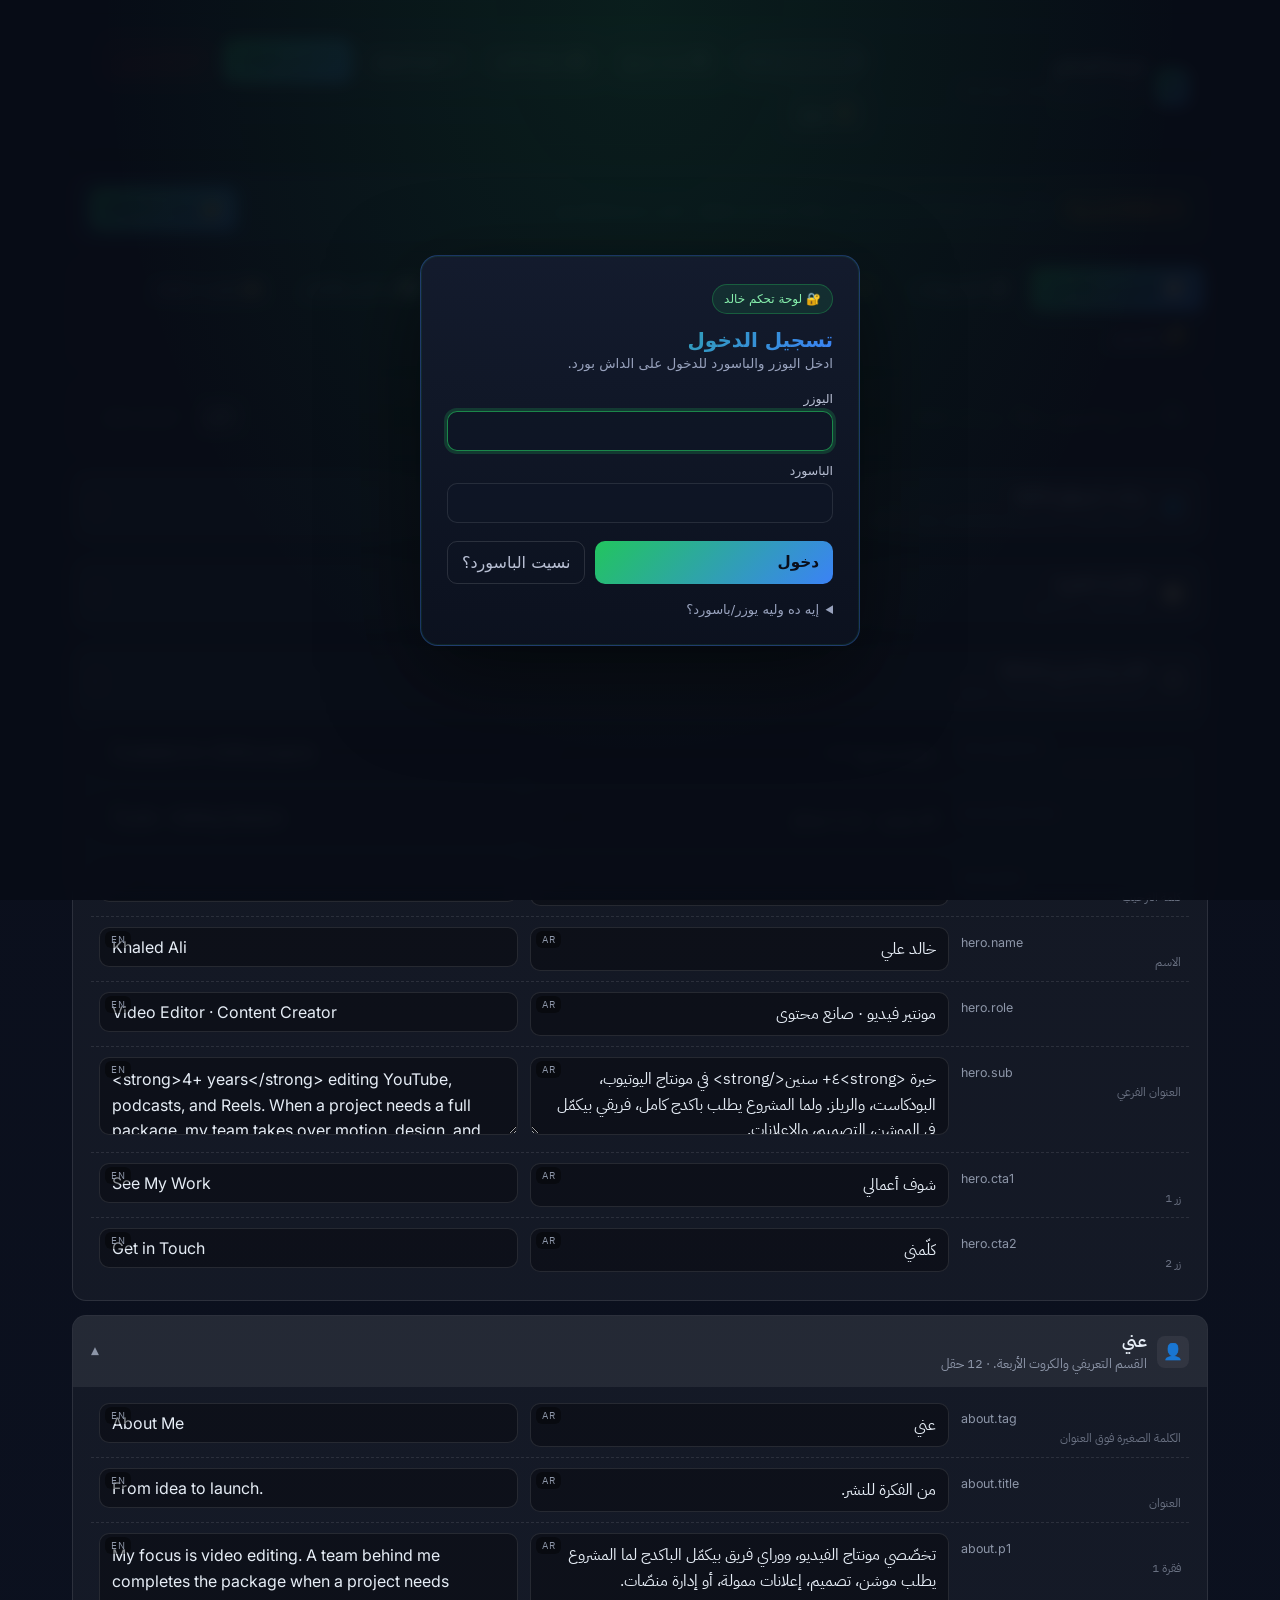
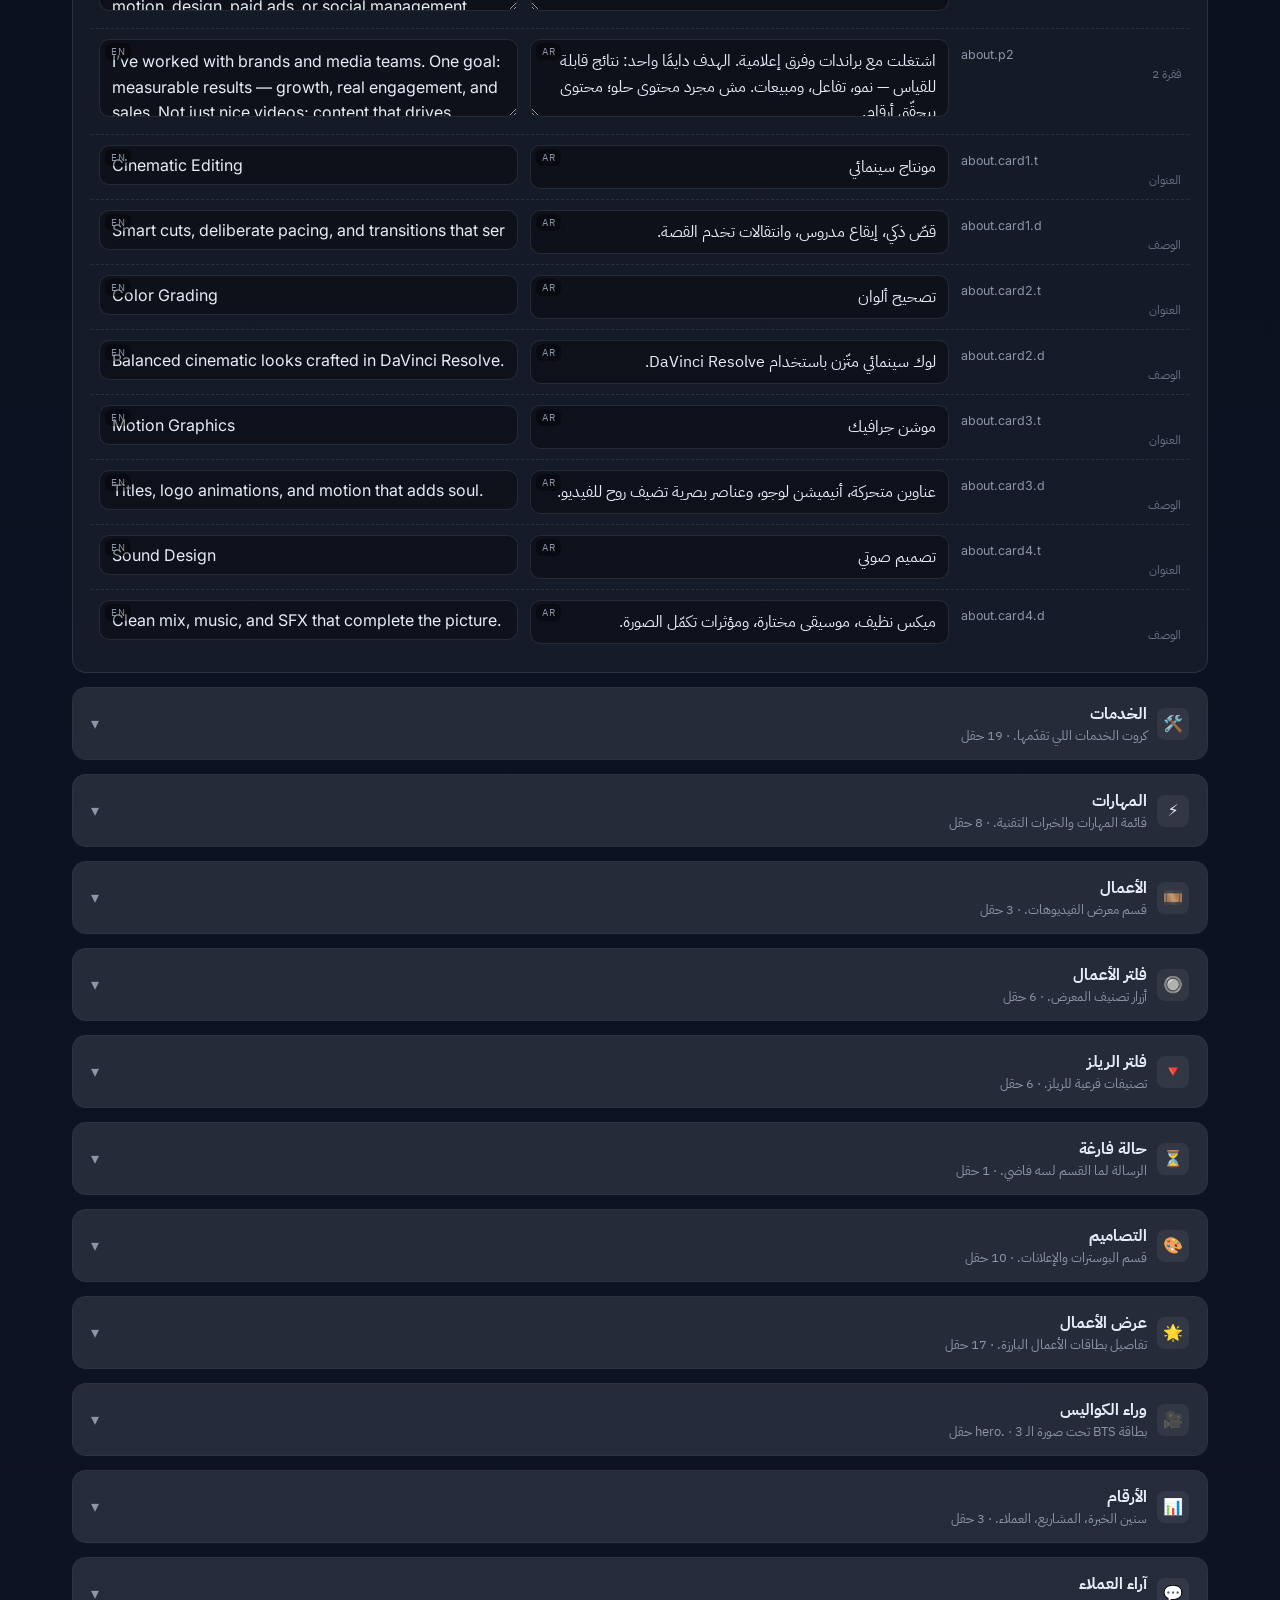
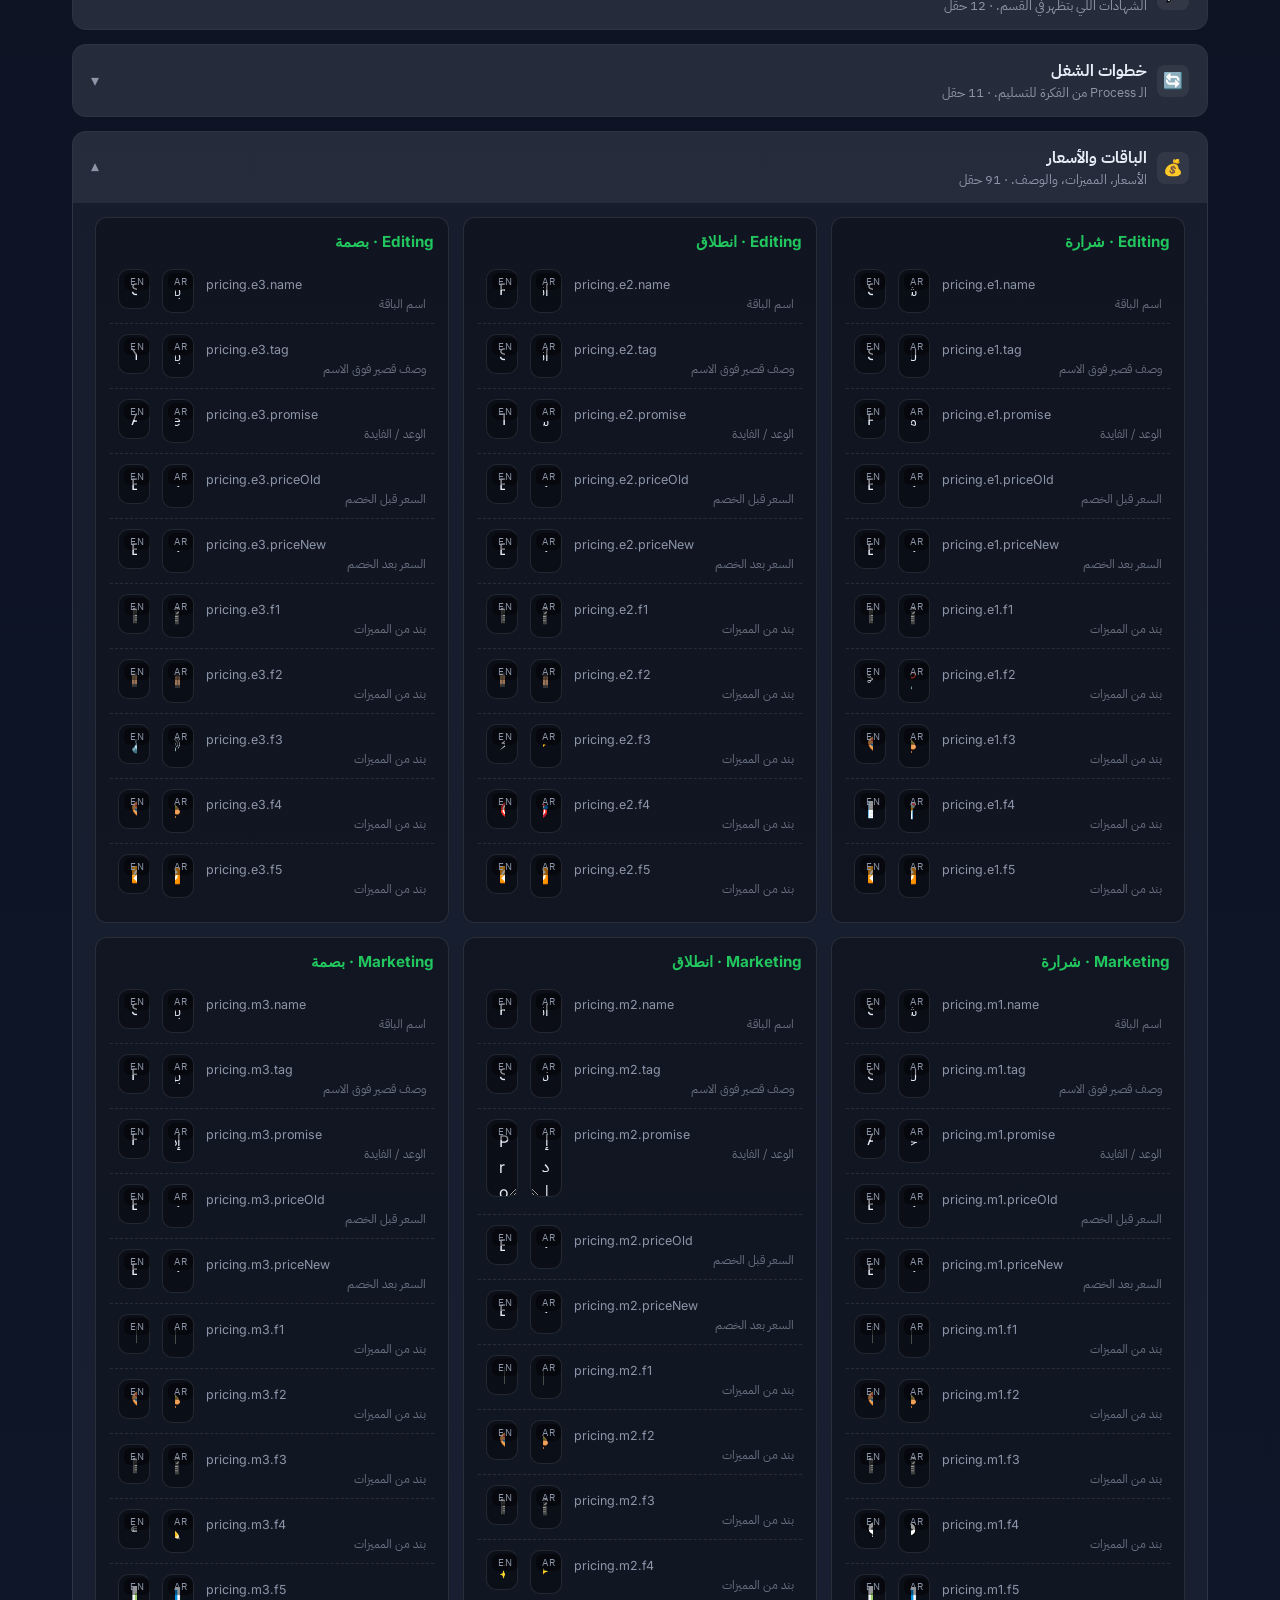
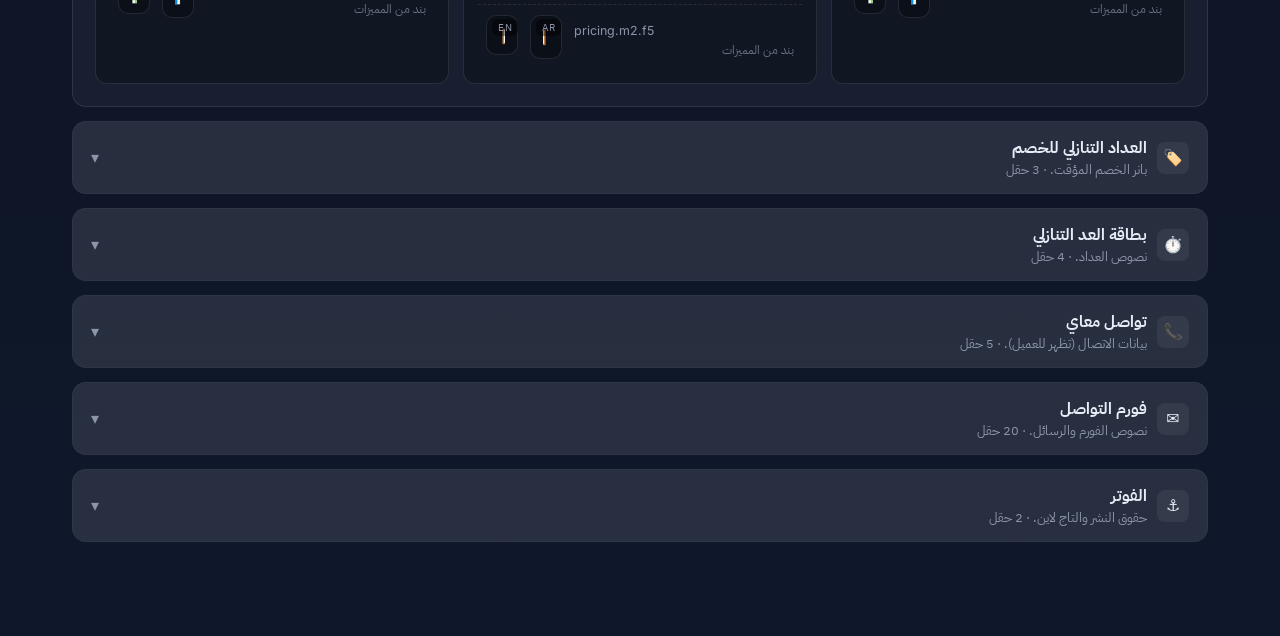
==== commit 0ad93472: "Add files via upload" ====
--- a/admin.html
+++ b/admin.html
@@ -11,23 +11,23 @@
 <link href="https://fonts.googleapis.com/css2?family=IBM+Plex+Sans+Arabic:wght@300;400;500;600;700&family=Inter:wght@400;500;600;700&display=swap" rel="stylesheet" />
 <style>
 :root {
-  --bg: #0c1220;
-  --bg-2: #151f32;
+  --bg: #0a0e1a;
+  --bg-2: #0f172a;
   --surface: rgba(255,255,255,0.04);
-  --surface-2: rgba(255,255,255,0.08);
-  --border: rgba(148,163,184,0.16);
-  --border-2: rgba(148,163,184,0.26);
+  --surface-2: rgba(255,255,255,0.07);
+  --border: rgba(255,255,255,0.10);
+  --border-2: rgba(255,255,255,0.18);
   --text: #e6edf6;
-  --muted: #94a3b8;
+  --muted: #8d96a8;
   --accent: #22c55e;
   --accent-2: #3b82f6;
   --warn: #f59e0b;
   --danger: #ef4444;
   --radius: 14px;
-  --shadow: 0 18px 48px rgba(12,22,30,0.25);
+  --shadow: 0 8px 24px rgba(0,0,0,0.35);
 }
 * { box-sizing: border-box; }
-html, body { margin:0; padding:0; background: radial-gradient(80% 60% at 90% 0%, rgba(167,180,234,.12), transparent 72%), radial-gradient(70% 55% at 0% 30%, rgba(124,205,186,.10), transparent 70%), linear-gradient(145deg, var(--bg), var(--bg-2)); color: var(--text); font-family: 'IBM Plex Sans Arabic','Inter','Segoe UI',Tahoma,system-ui,sans-serif; min-height: 100vh; }
+html, body { margin:0; padding:0; background: linear-gradient(180deg, var(--bg) 0%, var(--bg-2) 100%); color: var(--text); font-family: 'IBM Plex Sans Arabic','Inter','Segoe UI',Tahoma,system-ui,sans-serif; min-height: 100vh; }
 a { color: var(--accent); text-decoration: none; }
 
 /* ===== Layout ===== */
@@ -36,7 +36,7 @@
   position: sticky; top: 0; z-index: 50;
   display: flex; align-items: center; justify-content: space-between; gap: 16px;
   padding: 14px 18px; margin-bottom: 24px;
-  background: rgba(38,52,62,0.82); backdrop-filter: blur(20px); -webkit-backdrop-filter: blur(20px);
+  background: rgba(10,14,26,0.85); backdrop-filter: blur(10px);
   border: 1px solid var(--border); border-radius: var(--radius);
   box-shadow: var(--shadow);
 }
@@ -567,20 +567,6 @@
 .panel-tabs button.active { background: linear-gradient(135deg, var(--accent), var(--accent-2)); color: #0a0e1a; }
 /* Sticky horizontal-scroll panel tabs on mobile so user always sees them */
 @media (max-width: 700px) {
-  header.topbar { position: relative; top: auto; }
-  header.topbar .actions {
-    display: grid; grid-template-columns: repeat(2, minmax(0, 1fr));
-    gap: 7px;
-  }
-  header.topbar .actions .btn { min-width: 0; min-height: 42px; padding: 8px 9px; font-size: .82rem; }
-  .shell { padding: 12px 12px 76px; }
-  .gh-bar { align-items: stretch; }
-  .gh-bar .gh-info { min-width: 0; flex-basis: 100%; }
-  .gh-bar .gh-actions { display: grid; grid-template-columns: repeat(2, minmax(0,1fr)); }
-  .toolbar { padding: 10px; }
-  .toolbar .search { min-width: min(220px, 100%); }
-  .toolbar .filter { max-width: 100%; overflow-x: auto; }
-  .toolbar .filter button { white-space: nowrap; }
   .panel-tabs {
     flex-wrap: nowrap;
     overflow-x: auto;
@@ -593,7 +579,6 @@
   }
   .panel-tabs::-webkit-scrollbar { display: none; }
   .panel-tabs button { padding: 9px 14px; font-size: 0.84rem; flex-shrink: 0; }
-  .panel-tabs button:focus-visible { outline: 2px solid var(--accent); outline-offset: 2px; }
   /* Software panel: stack rows vertically on mobile */
   #softwareRoot .sw-row { grid-template-columns: 1fr !important; }
   #softwareRoot .sw-row > div:last-child {
@@ -633,7 +618,6 @@
   border: 1px solid var(--border);
 }
 .videos-cat-group h3 .count { color: var(--muted); font-size: 0.8rem; font-weight: 400; }
-.videos-cat-group { scroll-margin-top: 90px; }
 .video-modal { max-width: 720px; }
 .video-form { display: grid; grid-template-columns: 1fr 1fr; gap: 12px; margin-bottom: 14px; }
 .video-form .full { grid-column: 1 / -1; }
@@ -657,186 +641,8 @@
   .videos-row { grid-template-columns: 64px 1fr; }
   .videos-row .actions-col { grid-column: 1 / -1; justify-content: stretch; }
   .videos-row .actions-col button { flex: 1; justify-content: center; }
-  .videos-row .actions-col { display: grid; grid-template-columns: repeat(4, minmax(0, 1fr)); }
-  .videos-row .actions-col button { min-width: 0; padding: 8px 5px; }
-  .modal-bg { padding: 12px; overflow-y: auto; align-items: flex-start; }
-  .modal { margin-block: auto; padding: 18px; max-height: calc(100dvh - 24px); overflow-y: auto; }
-  .video-form fieldset { grid-template-columns: 1fr; }
-  .toast-wrap { inset-inline: 12px; bottom: 12px; }
-  .toast { max-width: 100%; }
-}
-@media (max-width: 380px) {
-  .shell { padding-inline: 8px; }
-  header.topbar { padding: 12px; }
-  header.topbar .actions .btn { font-size: .76rem; }
-  .videos-row { grid-template-columns: 54px minmax(0,1fr); gap: 9px; padding: 9px; }
-  .videos-row .thumb { width: 54px; height: 54px; }
-}
-
-/* A lighter glass surface for the editor, with touch-friendly controls. */
-header.topbar, .panel-tabs, .section, .videos-row, .toolbar, .gh-bar,
-.modal, .cmd-palette, .image-card, .design-list-card {
-  background-color: rgba(16, 25, 41, .74);
-  border-color: rgba(197, 219, 255, .12);
-  backdrop-filter: blur(18px);
-  -webkit-backdrop-filter: blur(18px);
-  box-shadow: 0 12px 34px rgba(0,0,0,.19), inset 0 1px rgba(255,255,255,.035);
-}
-html, body {
-  background:
-    radial-gradient(70% 48% at 90% 0%, rgba(59,130,246,.09), transparent 72%),
-    radial-gradient(55% 45% at 0% 52%, rgba(34,197,94,.06), transparent 72%),
-    var(--bg);
-}
-button, .btn, input[type="text"], input[type="search"], input[type="url"],
-input[type="number"], input[type="password"], textarea, select { min-height: 40px; }
-button:focus-visible, .btn:focus-visible, input:focus-visible,
-textarea:focus-visible, select:focus-visible {
-  outline: 2px solid rgba(96, 165, 250, .85);
-  outline-offset: 2px;
-}
-.panel-tabs button { min-height: 42px; }
-.panel-tabs button.active { box-shadow: 0 6px 18px rgba(34,197,94,.16); }
-.section, .videos-row, .image-card, .design-list-card { border-radius: 16px; }
-.videos-row { transition: border-color .18s ease, transform .18s ease; }
-.videos-row:hover { border-color: rgba(125, 211, 198, .28); }
-@media (prefers-reduced-motion: reduce) {
-  *, *::before, *::after { scroll-behavior: auto !important; animation-duration: .01ms !important; animation-iteration-count: 1 !important; }
-}
-
-/* Calm glass dashboard surfaces in the same mid-tone palette as the portfolio. */
-:root { --radius: 18px; --glass-line: rgba(225,239,242,.17); }
-body { background-attachment: fixed; }
-header.topbar, .toolbar, .panel-tabs, .panel, .modal, .card, .table-wrap {
-  border-color: var(--glass-line);
-  box-shadow: 0 14px 38px rgba(13,24,32,.18), inset 0 1px rgba(255,255,255,.045);
-}
-header.topbar, .toolbar, .panel-tabs, .section, .videos-row, .gh-bar,
-.image-card, .design-list-card, .deploy-toast, .modal, .cmd-palette {
-  background-color: rgba(248,252,253,.065);
-  border-color: var(--glass-line);
-}
-header.topbar, .toolbar, .panel-tabs, .section, .videos-row, .gh-bar,
-.image-card, .design-list-card, .deploy-toast, .modal, .cmd-palette {
-  backdrop-filter: blur(18px); -webkit-backdrop-filter: blur(18px);
-}
-header.topbar { border-radius: 22px; }
-.panel-tabs { background: rgba(248,252,253,.055); border: 1px solid var(--glass-line); border-radius: 16px; }
-.panel-tabs button.active { background: linear-gradient(135deg, rgba(124,205,186,.22), rgba(167,180,234,.18)); color: var(--text); }
-.toolbar { background: rgba(248,252,253,.055); }
-.section, .videos-row, .image-card, .design-list-card { border-radius: 18px; }
-.modal, .cmd-palette { background-color: color-mix(in srgb, var(--bg-2) 94%, white); }
-.sticky-save { background: linear-gradient(to top, color-mix(in srgb, var(--bg) 95%, transparent) 60%, transparent); }
-.toolbar .search input, .field input, .field textarea, .field select,
-input:not([type="checkbox"]):not([type="radio"]):not([type="color"]), textarea, select {
-  background-color: rgba(18,31,39,.34); border-color: rgba(225,239,242,.20); color: var(--text);
-}
-input::placeholder, textarea::placeholder { color: rgba(221,231,235,.62); }
-option { background: #151f32; color: var(--text); }
-button.primary { color: #06131d; }
-button:focus-visible, a:focus-visible, input:focus-visible, select:focus-visible, textarea:focus-visible {
-  outline: 2px solid var(--accent); outline-offset: 3px;
-}
-@media (max-width: 640px) {
-  .shell { padding: 12px 12px 52px; }
-  header.topbar { padding: 12px; }
-  .toolbar { padding: 10px; }
-  .panel-tabs { border-radius: 14px; }
-}
-
-/* Dark glass dashboard: original emerald and blue accents, sharper contrast. */
-:root {
-  --glass-line: rgba(148,163,184,.20);
-  --admin-glass: rgba(15,23,42,.74);
-  --admin-glass-strong: rgba(20,30,49,.88);
-  --shadow: 0 22px 58px rgba(0,0,0,.42);
-}
-html, body {
-  background-color: var(--bg);
-  background-image:
-    radial-gradient(ellipse 44% 36% at 92% 0%, rgba(59,130,246,.14), transparent 76%),
-    radial-gradient(ellipse 40% 34% at 0% 35%, rgba(34,197,94,.09), transparent 76%),
-    linear-gradient(145deg, var(--bg), color-mix(in srgb, var(--bg) 74%, var(--bg-2)) 54%, var(--bg-2));
-  background-attachment: fixed; color: var(--text);
-}
-.shell { max-width: 1340px; padding-inline: clamp(16px, 3.5vw, 48px); }
-header.topbar {
-  display:grid; grid-template-columns:1fr; gap:14px;
-  background:linear-gradient(135deg,rgba(27,39,61,.92),rgba(13,20,35,.86));
-  border:1px solid rgba(148,163,184,.24);
-  box-shadow:0 22px 54px rgba(0,0,0,.35),inset 0 1px rgba(255,255,255,.09);
-  backdrop-filter:saturate(145%) blur(22px); -webkit-backdrop-filter:saturate(145%) blur(22px);
-}
-header.topbar .brand .logo { box-shadow:0 8px 20px rgba(34,197,94,.20),inset 0 1px rgba(255,255,255,.30); }
-header.topbar .actions { display:flex; align-items:center; gap:8px; }
-button, .btn {
-  min-height:44px; border:1px solid rgba(148,163,184,.22); background:rgba(30,41,59,.76);
-  box-shadow:inset 0 1px rgba(255,255,255,.07);
-  transition:transform .16s ease,background .16s ease,border-color .16s ease,box-shadow .16s ease;
-}
-button:hover, .btn:hover { background:rgba(51,65,85,.86); border-color:rgba(148,163,184,.38); }
-button.primary {
-  background:linear-gradient(130deg,var(--accent),var(--accent-2)); color:#07111f;
-  border-color:rgba(255,255,255,.18); box-shadow:0 10px 24px rgba(34,197,94,.17),inset 0 1px rgba(255,255,255,.16);
-}
-button.primary:hover { filter:brightness(1.05); }
-.status-pill, .status-pill.dirty { font-size:.82rem; padding:7px 12px; }
-.gh-bar, .sync-banner, .toolbar, .section, .videos-row, .image-card, .design-list-card,
-.deploy-toast, .modal, .cmd-palette {
-  background:linear-gradient(145deg,rgba(24,35,56,.82),rgba(13,20,35,.78));
-  border-color:rgba(148,163,184,.19); box-shadow:0 16px 42px rgba(0,0,0,.26),inset 0 1px rgba(255,255,255,.075);
-  backdrop-filter:saturate(135%) blur(18px); -webkit-backdrop-filter:saturate(135%) blur(18px);
-}
-.panel-tabs {
-  display:flex; align-items:stretch; flex-wrap:wrap; gap:8px; padding:10px; margin-bottom:14px;
-  background:rgba(10,16,29,.76); border:1px solid rgba(148,163,184,.20); border-radius:18px;
-  box-shadow:0 14px 36px rgba(0,0,0,.26),inset 0 1px rgba(255,255,255,.07);
-  backdrop-filter:saturate(140%) blur(20px); -webkit-backdrop-filter:saturate(140%) blur(20px);
-}
-.tab-group {
-  display:flex; flex-wrap:wrap; align-items:center; gap:4px; padding:5px;
-  border:1px solid rgba(148,163,184,.12); border-radius:14px; background:rgba(30,41,59,.42);
-}
-.tab-group-label { align-self:center; padding:0 9px; color:#aab7ca; font-size:.75rem; font-weight:700; white-space:nowrap; }
-.panel-tabs button { min-height:42px; padding:9px 13px; color:#cbd5e1; font-size:.9rem; border:1px solid transparent; border-radius:10px; background:transparent; }
-.panel-tabs button:hover { background:rgba(148,163,184,.12); color:#f1f5f9; }
-.panel-tabs button.active {
-  color:#07111f; background:linear-gradient(130deg,#22c55e,#3b82f6);
-  box-shadow:0 7px 18px rgba(34,197,94,.20),inset 0 1px rgba(255,255,255,.20);
-}
-.panel-context {
-  display:flex; align-items:center; justify-content:space-between; gap:18px; padding:19px 23px; margin:0 0 18px;
-  border:1px solid rgba(148,163,184,.20); border-radius:17px;
-  background:linear-gradient(125deg,rgba(22,33,53,.84),rgba(12,19,34,.78));
-  box-shadow:0 14px 36px rgba(0,0,0,.22),inset 0 1px rgba(255,255,255,.08);
-  backdrop-filter:saturate(135%) blur(18px); -webkit-backdrop-filter:saturate(135%) blur(18px);
-}
-.panel-context-label { color:#4ade80; font-size:.78rem; font-weight:700; }
-.panel-context h2 { margin:2px 0 1px; font-size:1.22rem; line-height:1.45; }
-.panel-context p { margin:0; color:var(--muted); font-size:.88rem; line-height:1.6; }
-.panel-context-mark { flex:0 0 auto; display:grid; place-items:center; width:42px; height:42px; color:#86efac; font-size:1.3rem; border:1px solid rgba(34,197,94,.31); border-radius:13px; background:rgba(34,197,94,.10); }
-.toolbar { border-radius:15px; }
-.toolbar .search input, .field input, .field textarea, .field select,
-input:not([type="checkbox"]):not([type="radio"]):not([type="color"]), textarea, select {
-  background:rgba(5,10,20,.70); border-color:rgba(148,163,184,.24); color:var(--text);
-}
-input::placeholder, textarea::placeholder { color:rgba(203,213,225,.62); }
-option { background:#111827; color:var(--text); }
-.videos-row, .image-card, .design-list-card { transition:border-color .18s ease,background .18s ease,transform .18s ease; }
-.videos-row:hover, .image-card:hover, .design-list-card:hover { border-color:rgba(34,197,94,.42); background-color:rgba(30,41,59,.86); }
-.sticky-save { background:linear-gradient(to top,color-mix(in srgb,var(--bg) 93%,transparent) 56%,transparent); }
-@media (max-width:900px) { header.topbar .actions { flex-wrap:wrap; } .panel-tabs { gap:6px; } .tab-group { flex:1 1 auto; } }
-@media (max-width:700px) {
-  header.topbar { grid-template-columns:1fr; }
-  header.topbar .actions { display:grid; grid-template-columns:repeat(2,minmax(0,1fr)); }
-  .panel-tabs { flex-wrap:nowrap; overflow-x:auto; gap:7px; padding:8px; }
-  .tab-group { flex:0 0 auto; flex-wrap:nowrap; }
-  .tab-group-label { padding-inline:7px; }
-  .panel-tabs button { padding:9px 11px; font-size:.82rem; }
-  .panel-context { padding:15px 16px; }
-  .panel-context-mark { width:36px; height:36px; border-radius:11px; }
-}
-@media (max-width:400px) { .tab-group-label { font-size:.68rem; padding-inline:5px; } .panel-tabs button { padding:8px 9px; } }</style>
+}
+</style>
 </head>
 <body>
 
@@ -846,7 +652,7 @@
       <div class="logo">K</div>
       <div>
         <h1>لوحة التحكم</h1>
-        <div class="sub">إدارة المحتوى والفيديوهات وشكل الموقع من مكان واحد</div>
+        <div class="sub">عدّل النصوص والأسعار، ثم نزّل ملف <code style="color:var(--accent)">content.json</code></div>
       </div>
     </div>
     <div class="actions">
@@ -884,35 +690,17 @@
     <button id="syncBannerSaveBtn">💾 احفظ الكل دلوقتي</button>
   </div>
 
-  <nav class="panel-tabs" role="tablist" aria-label="أقسام لوحة التحكم">
-    <div class="tab-group" role="presentation">
-      <span class="tab-group-label" aria-hidden="true">المحتوى</span>
-      <button type="button" role="tab" data-panel="texts" class="active" aria-selected="true">📝 النصوص والأسعار</button>
-      <button type="button" role="tab" data-panel="videos" aria-selected="false">🎬 الفيديوهات والريلز</button>
-      <button type="button" role="tab" data-panel="latest" aria-selected="false">✨ المقتطفات</button>
-    </div>
-    <div class="tab-group" role="presentation">
-      <span class="tab-group-label" aria-hidden="true">الشكل والهوية</span>
-      <button type="button" role="tab" data-panel="software" aria-selected="false">🛠️ البرامج</button>
-      <button type="button" role="tab" data-panel="designs" aria-selected="false">🎨 التصميمات</button>
-      <button type="button" role="tab" data-panel="images" aria-selected="false">🖼️ الصور</button>
-      <button type="button" role="tab" data-panel="theme" aria-selected="false">🎛️ الألوان والحركة</button>
-    </div>
-    <div class="tab-group" role="presentation">
-      <span class="tab-group-label" aria-hidden="true">إدارة الموقع</span>
-      <button type="button" role="tab" data-panel="visibility" aria-selected="false">🙈 إظهار الأقسام</button>
-      <button type="button" role="tab" data-panel="access" aria-selected="false">🔑 الوصول</button>
-    </div>
-  </nav>
-
-  <section class="panel-context" aria-live="polite" aria-atomic="true">
-    <div>
-      <span class="panel-context-label" id="panelContextTag">المحتوى</span>
-      <h2 id="panelContextTitle">النصوص والأسعار</h2>
-      <p id="panelContextDesc">عدّل الكلام الظاهر في الموقع والترجمات والباقات من مكان واحد.</p>
-    </div>
-    <span class="panel-context-mark" aria-hidden="true">✦</span>
-  </section>
+  <div class="panel-tabs" role="tablist" aria-label="لوحات التحكم">
+    <button data-panel="texts" class="active">📝 النصوص والأسعار</button>
+    <button data-panel="videos">🎬 الفيديوهات</button>
+    <button data-panel="latest">✨ المقتطفات</button>
+    <button data-panel="software">🛠️ البرامج</button>
+    <button data-panel="designs">🎨 ديزاينات</button>
+    <button data-panel="images">🖼️ الصور</button>
+    <button data-panel="theme">🎛️ الشكل والألوان</button>
+    <button data-panel="visibility">🙈 إظهار / إخفاء</button>
+    <button data-panel="access">🔑 الوصول</button>
+  </div>
 
   <div id="textsPanel">
     <div class="toolbar">
@@ -1322,8 +1110,8 @@
   </div>
 </div>
 
-<script src="content-defaults.js?v=30"></script>
-<script src="projects-defaults.js?v=28"></script>
+<script src="content-defaults.js?v=28"></script>
+<script src="projects-defaults.js?v=27"></script>
 <script src="github-api.js?v=30"></script>
 <script src="auth.js?v=37"></script>
 <script>
@@ -1887,12 +1675,9 @@
   render();
 });
 
-// Keep the text-field filter scoped to its own panel. The video toolbar has a
-// second filter group; sharing this listener made video category clicks alter
-// the text panel's filter and clear active states across both panels.
-document.querySelectorAll('#textsPanel .toolbar .filter button').forEach(btn => {
+document.querySelectorAll('.toolbar .filter button').forEach(btn => {
   btn.addEventListener('click', () => {
-    document.querySelectorAll('#textsPanel .toolbar .filter button').forEach(b => b.classList.remove('active'));
+    document.querySelectorAll('.toolbar .filter button').forEach(b => b.classList.remove('active'));
     btn.classList.add('active');
     currentFilter = btn.dataset.filter;
     if (currentFilter === 'dirty') openSections = new Set(Object.keys(SECTION_META));
@@ -1998,10 +1783,8 @@
 // ===== Videos panel ==========================================
 // ============================================================
 
-let projectsDefaults = (window.__projects_defaults && JSON.parse(JSON.stringify(window.__projects_defaults))) || { ar: [], en: [] };
+const projectsDefaults = (window.__projects_defaults && JSON.parse(JSON.stringify(window.__projects_defaults))) || { ar: [], en: [] };
 let videos = loadVideosDraft();
-const hasSavedProjectsDraft = (() => { try { return !!localStorage.getItem('khaled_projects_draft'); } catch { return false; } })();
-let videosTouched = false;
 let activePanel = 'texts';
 let videosFilter = 'all';
 let videosSearch = '';
@@ -2021,21 +1804,7 @@
   } catch { return clone(projectsDefaults); }
 }
 
-// Start from the published list when available. The dashboard used to always
-// start from projects-defaults.js, which could be older than projects.json and
-// overwrite newer items on the next save.
-fetch('projects.json?v=' + Date.now(), { cache: 'no-cache' })
-  .then(res => res.ok ? res.json() : null)
-  .then(data => {
-    if (!data || !Array.isArray(data.ar) || !Array.isArray(data.en)) return;
-    projectsDefaults = clone(data);
-    if (!hasSavedProjectsDraft && !videosTouched) videos = clone(projectsDefaults);
-    if (activePanel === 'videos') renderVideos();
-  })
-  .catch(() => {});
-
 function persistVideosDraft() {
-  videosTouched = true;
   // Only persist if something differs from defaults
   const diff = JSON.stringify(videos) !== JSON.stringify(projectsDefaults);
   if (diff) {
@@ -2072,32 +1841,11 @@
   ai: 'ذكاء اصطناعي',
 };
 
-const PANEL_CONTEXT = {
-  texts: ['المحتوى', 'النصوص والأسعار', 'عدّل الكلام الظاهر في الموقع والترجمات والباقات من مكان واحد.'],
-  videos: ['المحتوى', 'الفيديوهات والريلز', 'أضف الأعمال، صنّفها، وعدّل العناوين والأوصاف والصور المصغّرة.'],
-  latest: ['المحتوى', 'المقتطفات', 'اختَر الفيديوهات التي تظهر في مساحة المقتطفات على الصفحة الرئيسية.'],
-  software: ['الشكل والهوية', 'البرامج', 'رتّب البرامج التي تعمل بها وعدّل أسماءها ووصفها بالعربي والإنجليزي.'],
-  designs: ['الشكل والهوية', 'التصميمات', 'أضف تصميماتك الإعلانية ورتّبها داخل معرض الموقع.'],
-  images: ['الشكل والهوية', 'الصور', 'ارفع صور الموقع وبدّلها من مساحة واحدة.'],
-  theme: ['الشكل والهوية', 'الألوان والحركة', 'غيّر لوحة الألوان والخطوط ومستوى الحركة، ثم راجع المعاينة.'],
-  visibility: ['إدارة الموقع', 'إظهار الأقسام', 'اختَر الأقسام التي تريد إظهارها أو إخفاءها على الموقع.'],
-  access: ['إدارة الموقع', 'الوصول', 'أدِر إعدادات الدخول والاتصال اللازمة للوحة التحكم.'],
-};
 function setActivePanel(name) {
   activePanel = name;
-  const context = PANEL_CONTEXT[name] || PANEL_CONTEXT.texts;
-  document.getElementById('panelContextTag').textContent = context[0];
-  document.getElementById('panelContextTitle').textContent = context[1];
-  document.getElementById('panelContextDesc').textContent = context[2];
   document.querySelectorAll('.panel-tabs button').forEach(b => {
     b.classList.toggle('active', b.dataset.panel === name);
-    b.setAttribute('aria-selected', b.dataset.panel === name ? 'true' : 'false');
-    b.tabIndex = b.dataset.panel === name ? 0 : -1;
   });
-  if (window.innerWidth <= 700) {
-    document.querySelector(`.panel-tabs button[data-panel="${name}"]`)
-      ?.scrollIntoView({ block: 'nearest', inline: 'center', behavior: 'smooth' });
-  }
   document.getElementById('textsPanel').hidden  = name !== 'texts';
   document.getElementById('videosPanel').hidden = name !== 'videos';
   document.getElementById('imagesPanel').hidden = name !== 'images';
@@ -2157,21 +1905,6 @@
 
 document.querySelectorAll('.panel-tabs button').forEach(b => {
   b.addEventListener('click', () => setActivePanel(b.dataset.panel));
-});
-
-// Keyboard navigation for the section tabs, including the scrollable mobile row.
-document.querySelector('.panel-tabs').addEventListener('keydown', e => {
-  if (!['ArrowRight', 'ArrowLeft', 'Home', 'End'].includes(e.key)) return;
-  const tabs = [...document.querySelectorAll('.panel-tabs button')];
-  const index = tabs.indexOf(document.activeElement);
-  if (index < 0) return;
-  e.preventDefault();
-  const rtl = document.documentElement.dir === 'rtl';
-  const step = (e.key === 'ArrowRight' ? 1 : -1) * (rtl ? -1 : 1);
-  const next = e.key === 'Home' ? 0 : e.key === 'End' ? tabs.length - 1 : (index + step + tabs.length) % tabs.length;
-  tabs[next].focus();
-  tabs[next].click();
-  tabs[next].scrollIntoView({ block: 'nearest', inline: 'center', behavior: 'smooth' });
 });
 
 document.getElementById('videosSearch').addEventListener('input', e => {
@@ -3299,10 +3032,10 @@
    ========================================================================= */
 const THEME_DEFAULT = {
   accent: '#22c55e', accent2: '#3b82f6',
-  bg: '#0c1220',     bg2: '#151f32',
-  text: '#e6edf6',   muted: '#94a3b8',
+  bg: '#0a0e1a',     bg2: '#0f172a',
+  text: '#e6edf6',   muted: '#8d96a8',
   fontAr: 'Cairo', fontEn: 'Inter',
-  animLevel: 'subtle', shapesBg: false,
+  animLevel: 'med', shapesBg: true,
 };
 const THEME_PRESETS = {
   'green-blue': { accent: '#22c55e', accent2: '#3b82f6' },
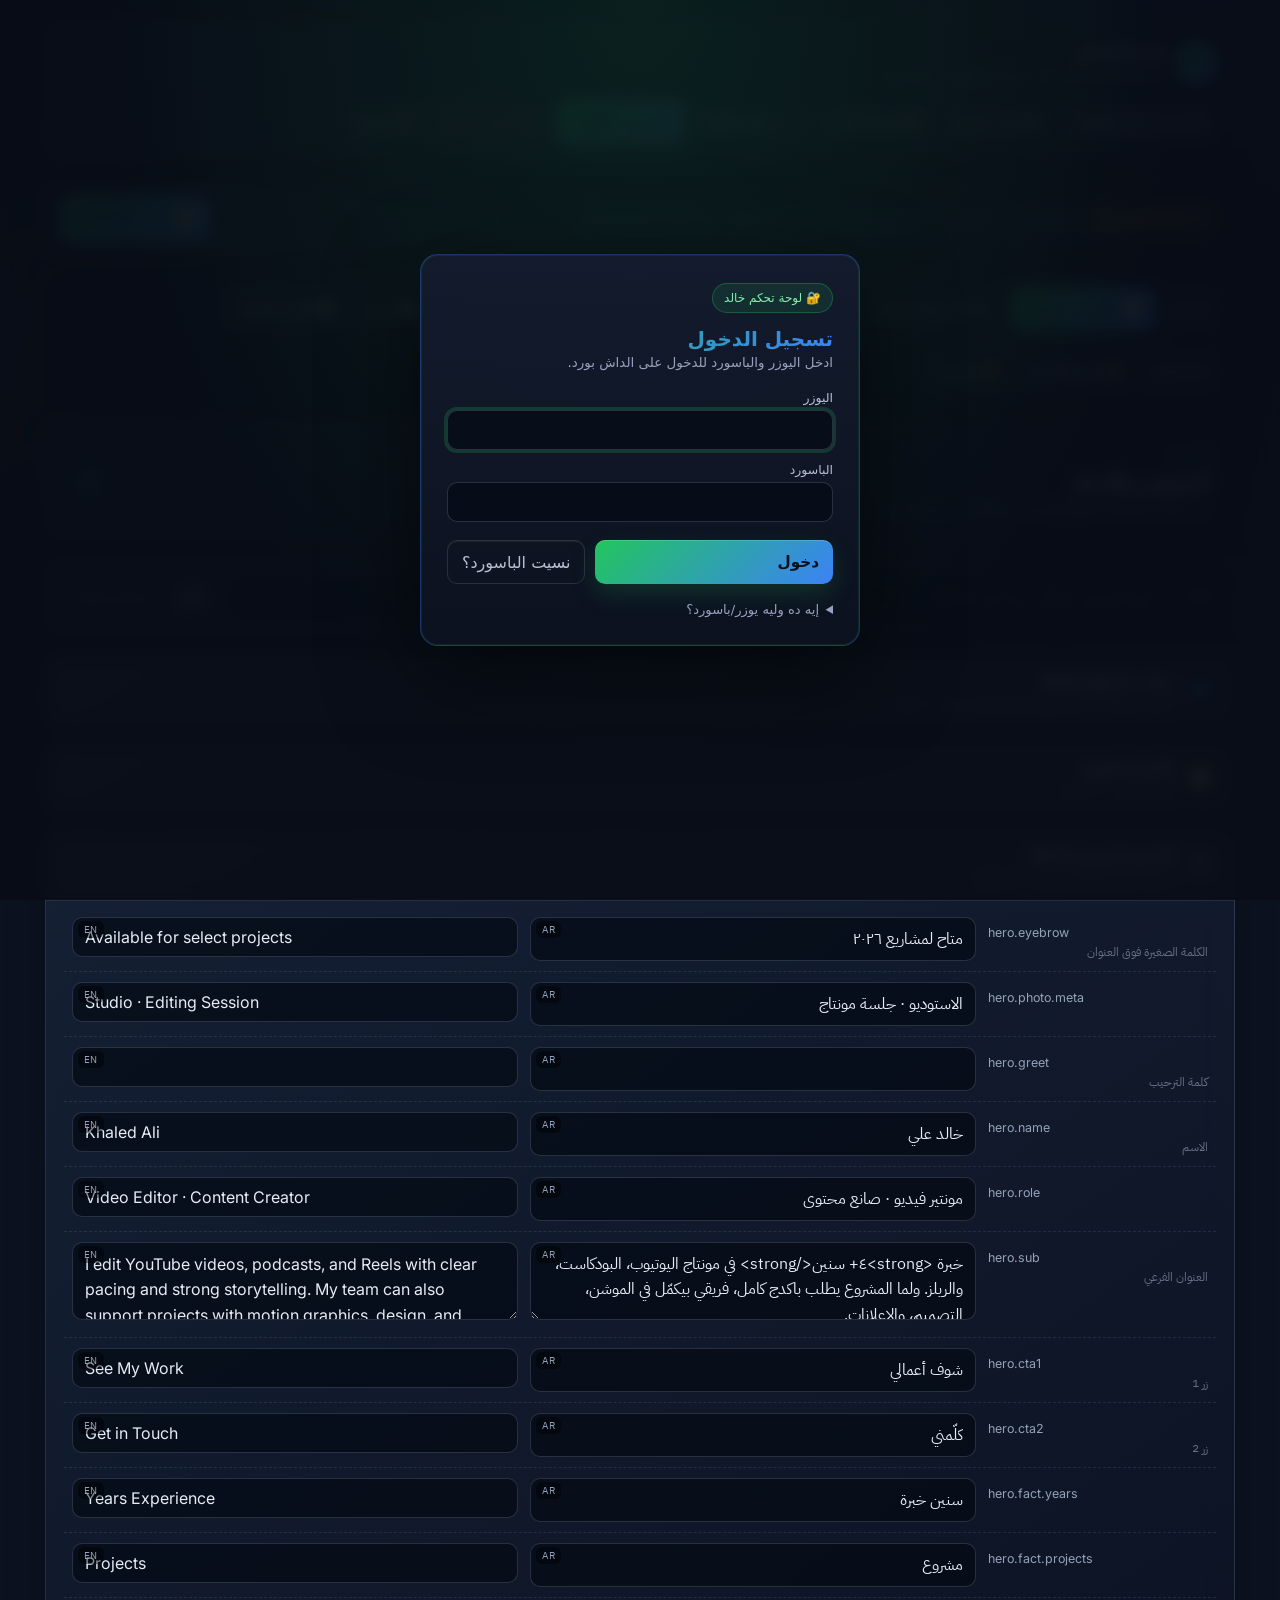
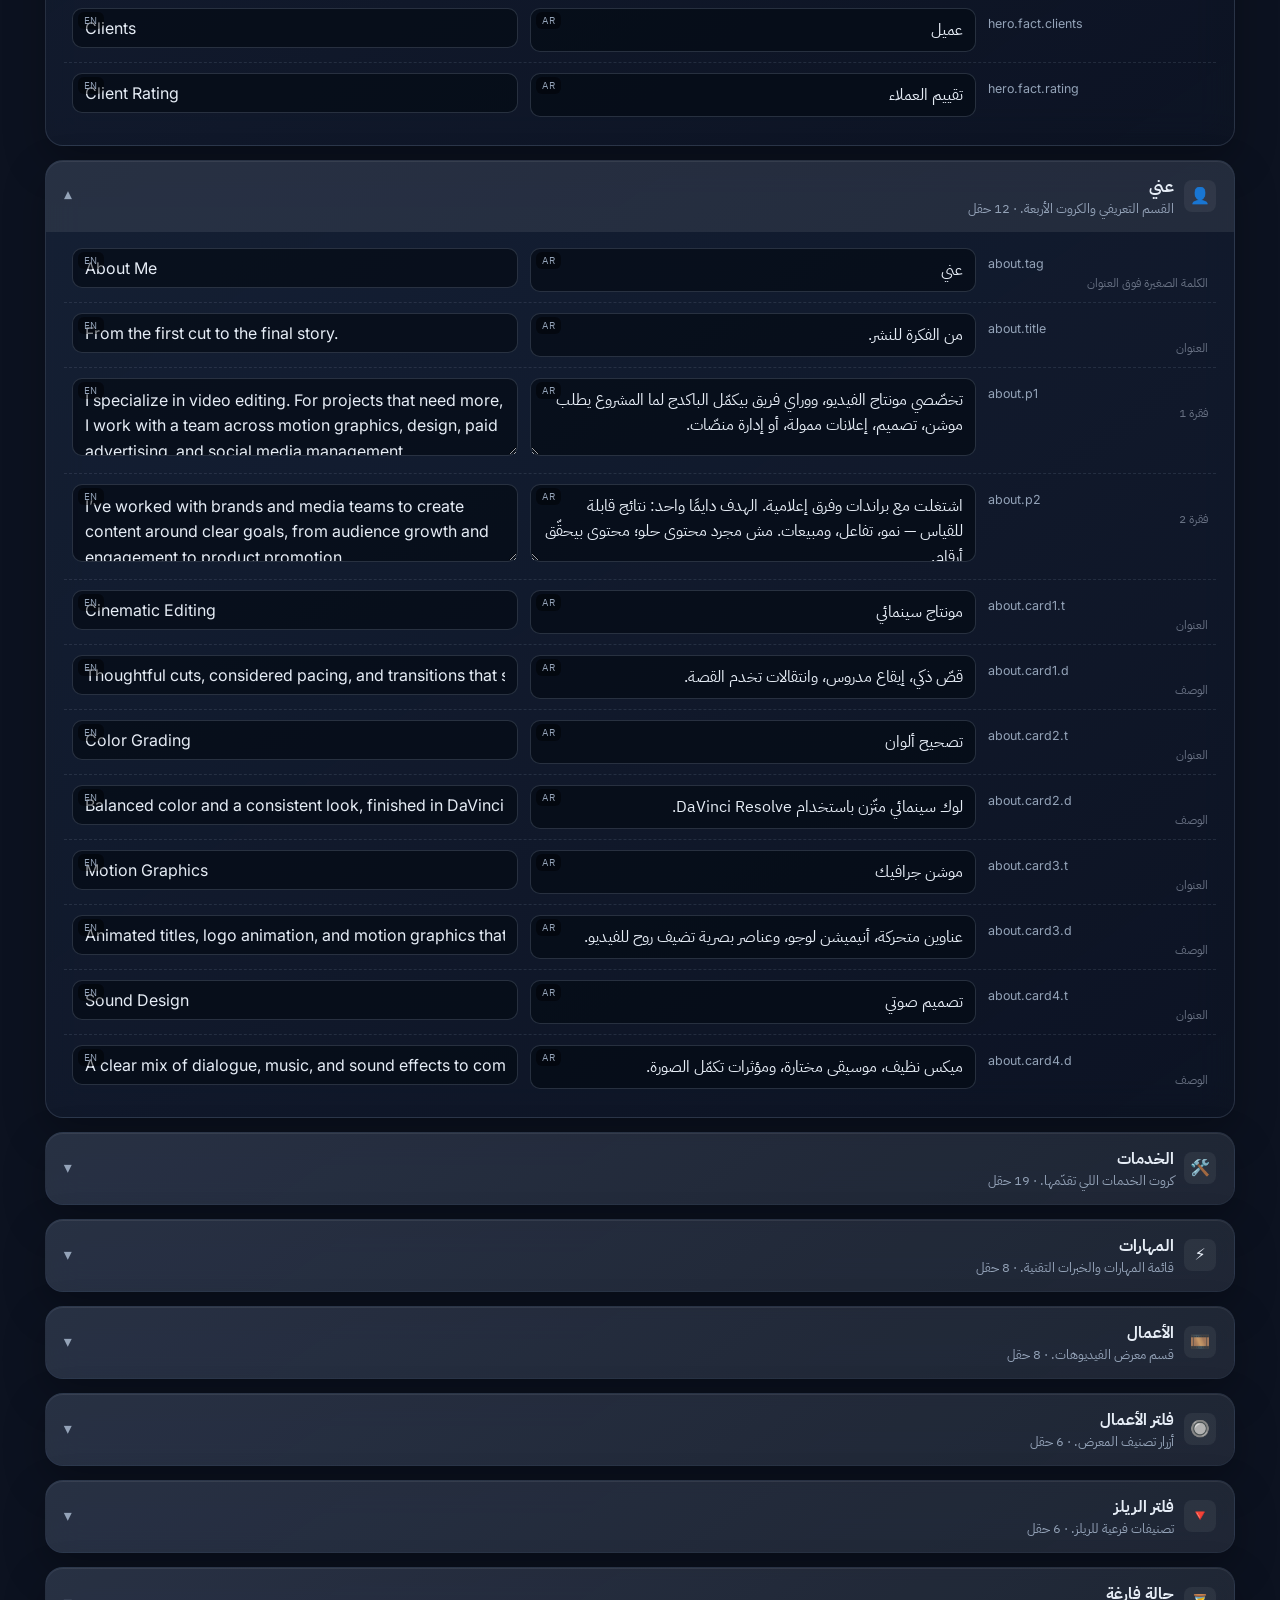
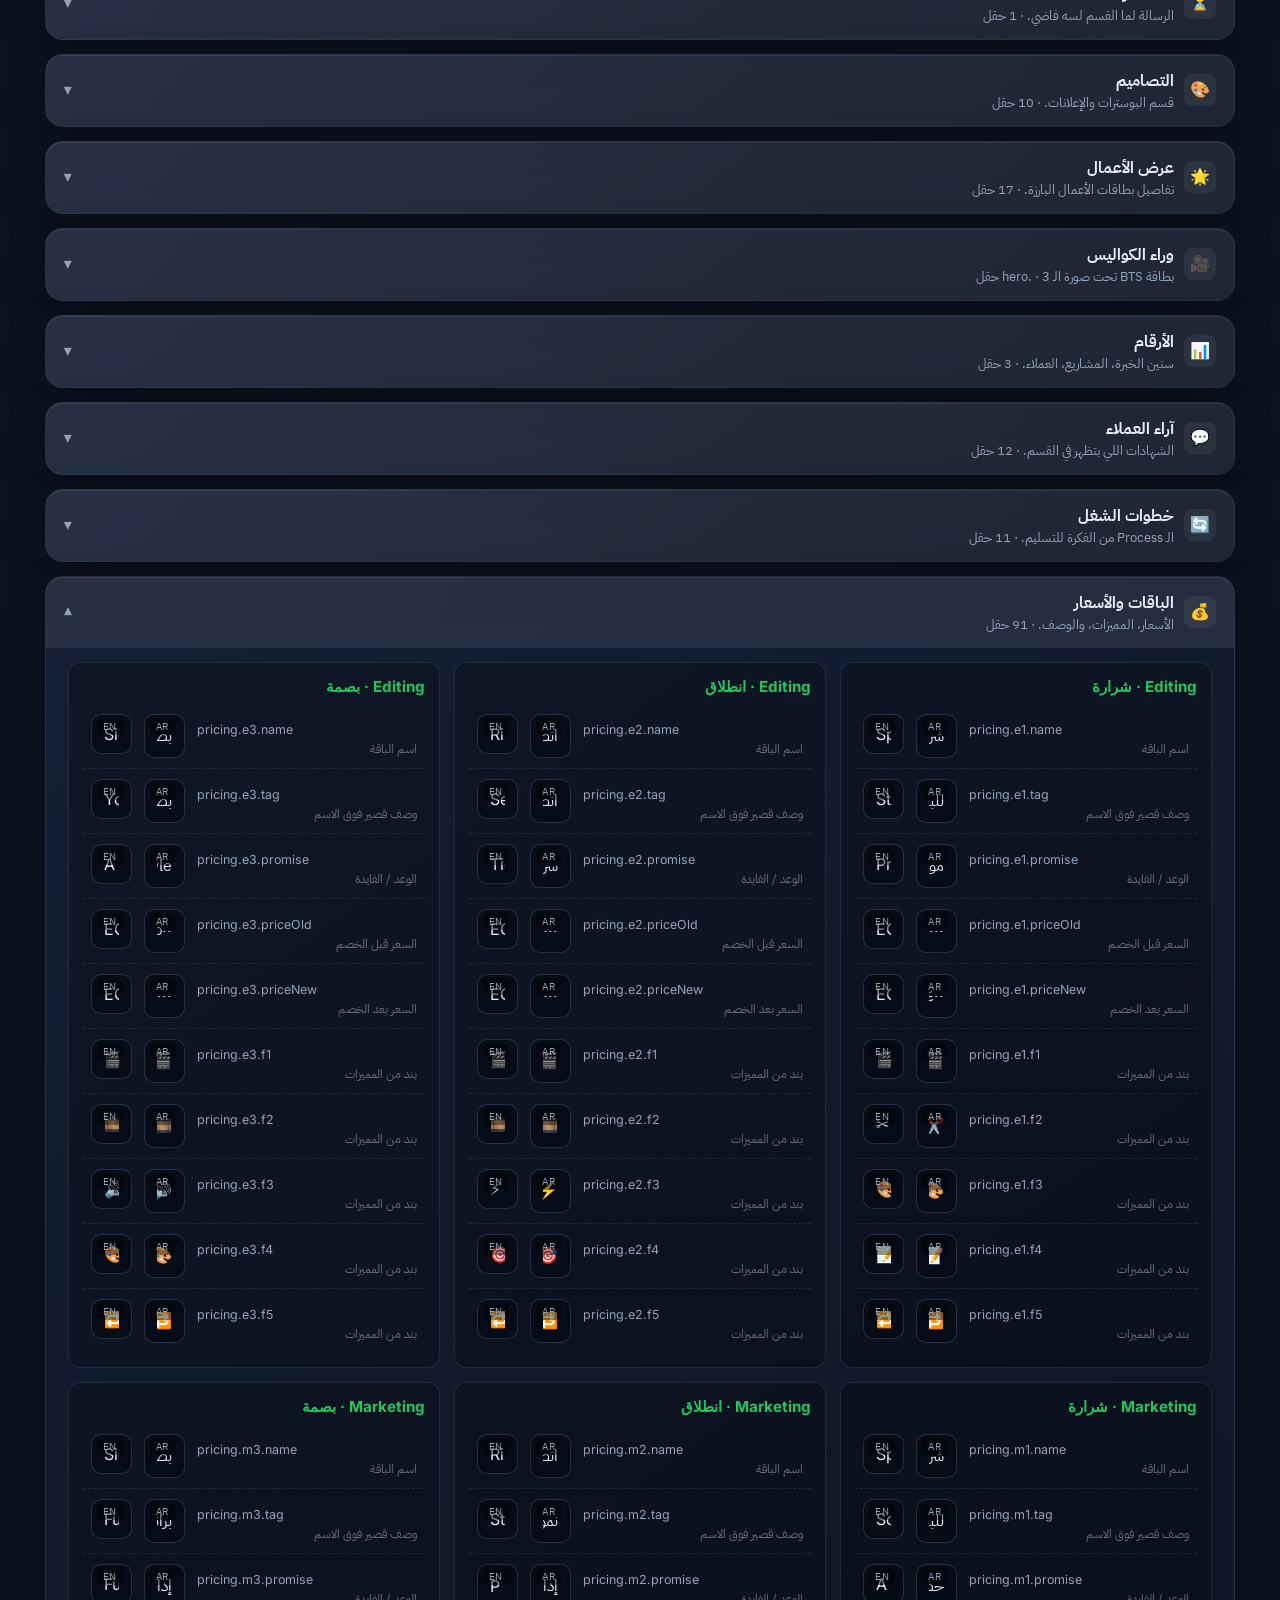
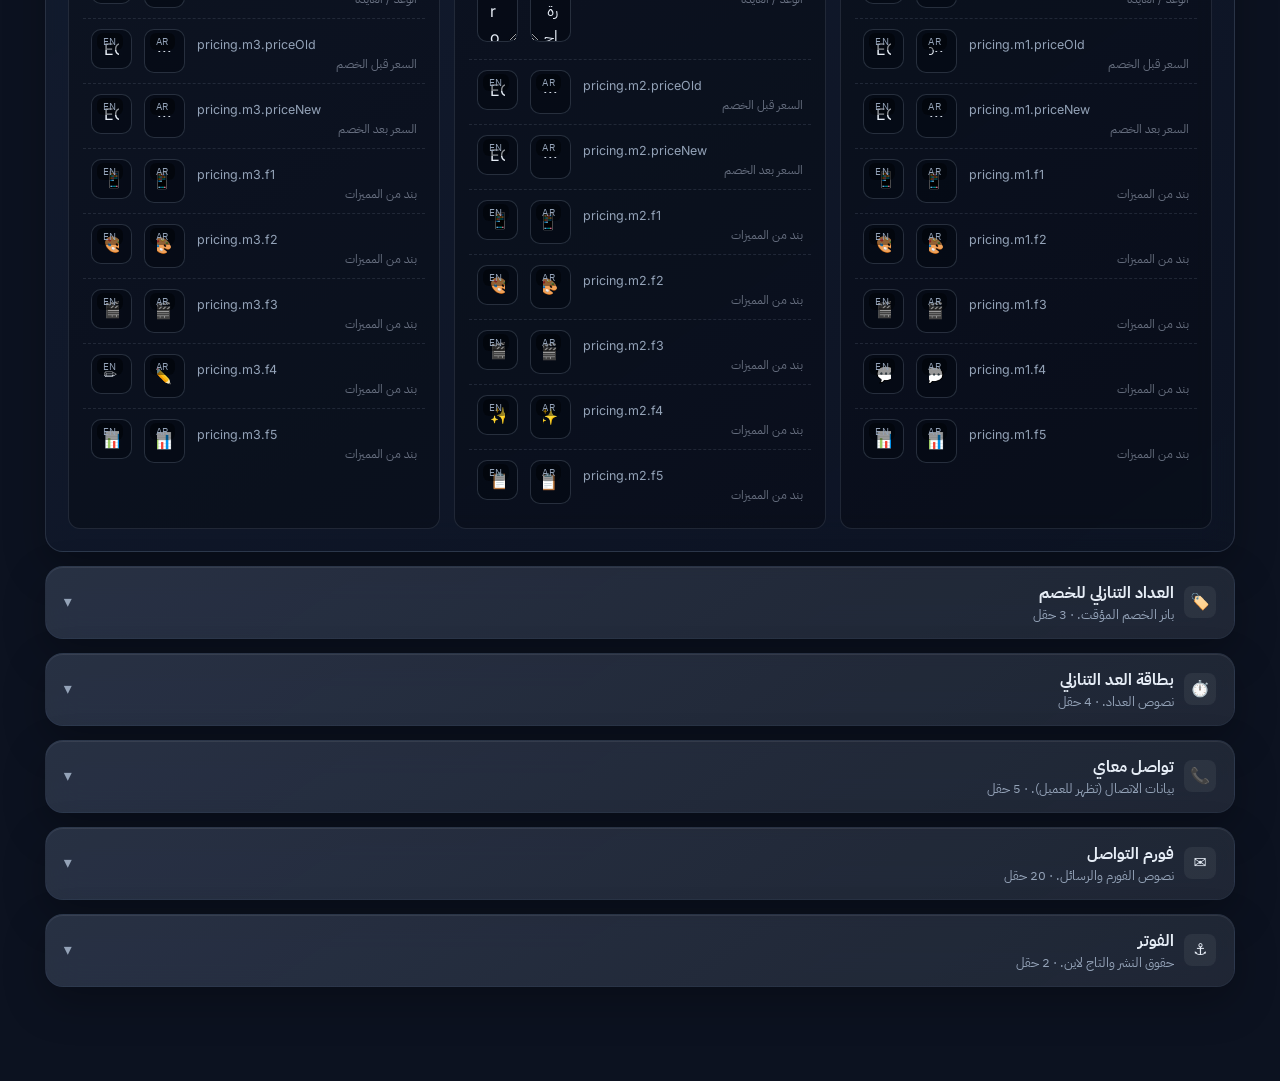
==== commit 4f48a144: "Add files via upload" ====
--- a/admin.html
+++ b/admin.html
@@ -11,23 +11,23 @@
 <link href="https://fonts.googleapis.com/css2?family=IBM+Plex+Sans+Arabic:wght@300;400;500;600;700&family=Inter:wght@400;500;600;700&display=swap" rel="stylesheet" />
 <style>
 :root {
-  --bg: #0a0e1a;
-  --bg-2: #0f172a;
+  --bg: #0c1220;
+  --bg-2: #151f32;
   --surface: rgba(255,255,255,0.04);
-  --surface-2: rgba(255,255,255,0.07);
-  --border: rgba(255,255,255,0.10);
-  --border-2: rgba(255,255,255,0.18);
+  --surface-2: rgba(255,255,255,0.08);
+  --border: rgba(148,163,184,0.16);
+  --border-2: rgba(148,163,184,0.26);
   --text: #e6edf6;
-  --muted: #8d96a8;
+  --muted: #94a3b8;
   --accent: #22c55e;
   --accent-2: #3b82f6;
   --warn: #f59e0b;
   --danger: #ef4444;
   --radius: 14px;
-  --shadow: 0 8px 24px rgba(0,0,0,0.35);
+  --shadow: 0 18px 48px rgba(12,22,30,0.25);
 }
 * { box-sizing: border-box; }
-html, body { margin:0; padding:0; background: linear-gradient(180deg, var(--bg) 0%, var(--bg-2) 100%); color: var(--text); font-family: 'IBM Plex Sans Arabic','Inter','Segoe UI',Tahoma,system-ui,sans-serif; min-height: 100vh; }
+html, body { margin:0; padding:0; background: radial-gradient(80% 60% at 90% 0%, rgba(167,180,234,.12), transparent 72%), radial-gradient(70% 55% at 0% 30%, rgba(124,205,186,.10), transparent 70%), linear-gradient(145deg, var(--bg), var(--bg-2)); color: var(--text); font-family: 'IBM Plex Sans Arabic','Inter','Segoe UI',Tahoma,system-ui,sans-serif; min-height: 100vh; }
 a { color: var(--accent); text-decoration: none; }
 
 /* ===== Layout ===== */
@@ -36,7 +36,7 @@
   position: sticky; top: 0; z-index: 50;
   display: flex; align-items: center; justify-content: space-between; gap: 16px;
   padding: 14px 18px; margin-bottom: 24px;
-  background: rgba(10,14,26,0.85); backdrop-filter: blur(10px);
+  background: rgba(38,52,62,0.82); backdrop-filter: blur(20px); -webkit-backdrop-filter: blur(20px);
   border: 1px solid var(--border); border-radius: var(--radius);
   box-shadow: var(--shadow);
 }
@@ -567,6 +567,20 @@
 .panel-tabs button.active { background: linear-gradient(135deg, var(--accent), var(--accent-2)); color: #0a0e1a; }
 /* Sticky horizontal-scroll panel tabs on mobile so user always sees them */
 @media (max-width: 700px) {
+  header.topbar { position: relative; top: auto; }
+  header.topbar .actions {
+    display: grid; grid-template-columns: repeat(2, minmax(0, 1fr));
+    gap: 7px;
+  }
+  header.topbar .actions .btn { min-width: 0; min-height: 42px; padding: 8px 9px; font-size: .82rem; }
+  .shell { padding: 12px 12px 76px; }
+  .gh-bar { align-items: stretch; }
+  .gh-bar .gh-info { min-width: 0; flex-basis: 100%; }
+  .gh-bar .gh-actions { display: grid; grid-template-columns: repeat(2, minmax(0,1fr)); }
+  .toolbar { padding: 10px; }
+  .toolbar .search { min-width: min(220px, 100%); }
+  .toolbar .filter { max-width: 100%; overflow-x: auto; }
+  .toolbar .filter button { white-space: nowrap; }
   .panel-tabs {
     flex-wrap: nowrap;
     overflow-x: auto;
@@ -579,6 +593,7 @@
   }
   .panel-tabs::-webkit-scrollbar { display: none; }
   .panel-tabs button { padding: 9px 14px; font-size: 0.84rem; flex-shrink: 0; }
+  .panel-tabs button:focus-visible { outline: 2px solid var(--accent); outline-offset: 2px; }
   /* Software panel: stack rows vertically on mobile */
   #softwareRoot .sw-row { grid-template-columns: 1fr !important; }
   #softwareRoot .sw-row > div:last-child {
@@ -618,6 +633,7 @@
   border: 1px solid var(--border);
 }
 .videos-cat-group h3 .count { color: var(--muted); font-size: 0.8rem; font-weight: 400; }
+.videos-cat-group { scroll-margin-top: 90px; }
 .video-modal { max-width: 720px; }
 .video-form { display: grid; grid-template-columns: 1fr 1fr; gap: 12px; margin-bottom: 14px; }
 .video-form .full { grid-column: 1 / -1; }
@@ -641,8 +657,186 @@
   .videos-row { grid-template-columns: 64px 1fr; }
   .videos-row .actions-col { grid-column: 1 / -1; justify-content: stretch; }
   .videos-row .actions-col button { flex: 1; justify-content: center; }
-}
-</style>
+  .videos-row .actions-col { display: grid; grid-template-columns: repeat(4, minmax(0, 1fr)); }
+  .videos-row .actions-col button { min-width: 0; padding: 8px 5px; }
+  .modal-bg { padding: 12px; overflow-y: auto; align-items: flex-start; }
+  .modal { margin-block: auto; padding: 18px; max-height: calc(100dvh - 24px); overflow-y: auto; }
+  .video-form fieldset { grid-template-columns: 1fr; }
+  .toast-wrap { inset-inline: 12px; bottom: 12px; }
+  .toast { max-width: 100%; }
+}
+@media (max-width: 380px) {
+  .shell { padding-inline: 8px; }
+  header.topbar { padding: 12px; }
+  header.topbar .actions .btn { font-size: .76rem; }
+  .videos-row { grid-template-columns: 54px minmax(0,1fr); gap: 9px; padding: 9px; }
+  .videos-row .thumb { width: 54px; height: 54px; }
+}
+
+/* A lighter glass surface for the editor, with touch-friendly controls. */
+header.topbar, .panel-tabs, .section, .videos-row, .toolbar, .gh-bar,
+.modal, .cmd-palette, .image-card, .design-list-card {
+  background-color: rgba(16, 25, 41, .74);
+  border-color: rgba(197, 219, 255, .12);
+  backdrop-filter: blur(18px);
+  -webkit-backdrop-filter: blur(18px);
+  box-shadow: 0 12px 34px rgba(0,0,0,.19), inset 0 1px rgba(255,255,255,.035);
+}
+html, body {
+  background:
+    radial-gradient(70% 48% at 90% 0%, rgba(59,130,246,.09), transparent 72%),
+    radial-gradient(55% 45% at 0% 52%, rgba(34,197,94,.06), transparent 72%),
+    var(--bg);
+}
+button, .btn, input[type="text"], input[type="search"], input[type="url"],
+input[type="number"], input[type="password"], textarea, select { min-height: 40px; }
+button:focus-visible, .btn:focus-visible, input:focus-visible,
+textarea:focus-visible, select:focus-visible {
+  outline: 2px solid rgba(96, 165, 250, .85);
+  outline-offset: 2px;
+}
+.panel-tabs button { min-height: 42px; }
+.panel-tabs button.active { box-shadow: 0 6px 18px rgba(34,197,94,.16); }
+.section, .videos-row, .image-card, .design-list-card { border-radius: 16px; }
+.videos-row { transition: border-color .18s ease, transform .18s ease; }
+.videos-row:hover { border-color: rgba(125, 211, 198, .28); }
+@media (prefers-reduced-motion: reduce) {
+  *, *::before, *::after { scroll-behavior: auto !important; animation-duration: .01ms !important; animation-iteration-count: 1 !important; }
+}
+
+/* Calm glass dashboard surfaces in the same mid-tone palette as the portfolio. */
+:root { --radius: 18px; --glass-line: rgba(225,239,242,.17); }
+body { background-attachment: fixed; }
+header.topbar, .toolbar, .panel-tabs, .panel, .modal, .card, .table-wrap {
+  border-color: var(--glass-line);
+  box-shadow: 0 14px 38px rgba(13,24,32,.18), inset 0 1px rgba(255,255,255,.045);
+}
+header.topbar, .toolbar, .panel-tabs, .section, .videos-row, .gh-bar,
+.image-card, .design-list-card, .deploy-toast, .modal, .cmd-palette {
+  background-color: rgba(248,252,253,.065);
+  border-color: var(--glass-line);
+}
+header.topbar, .toolbar, .panel-tabs, .section, .videos-row, .gh-bar,
+.image-card, .design-list-card, .deploy-toast, .modal, .cmd-palette {
+  backdrop-filter: blur(18px); -webkit-backdrop-filter: blur(18px);
+}
+header.topbar { border-radius: 22px; }
+.panel-tabs { background: rgba(248,252,253,.055); border: 1px solid var(--glass-line); border-radius: 16px; }
+.panel-tabs button.active { background: linear-gradient(135deg, rgba(124,205,186,.22), rgba(167,180,234,.18)); color: var(--text); }
+.toolbar { background: rgba(248,252,253,.055); }
+.section, .videos-row, .image-card, .design-list-card { border-radius: 18px; }
+.modal, .cmd-palette { background-color: color-mix(in srgb, var(--bg-2) 94%, white); }
+.sticky-save { background: linear-gradient(to top, color-mix(in srgb, var(--bg) 95%, transparent) 60%, transparent); }
+.toolbar .search input, .field input, .field textarea, .field select,
+input:not([type="checkbox"]):not([type="radio"]):not([type="color"]), textarea, select {
+  background-color: rgba(18,31,39,.34); border-color: rgba(225,239,242,.20); color: var(--text);
+}
+input::placeholder, textarea::placeholder { color: rgba(221,231,235,.62); }
+option { background: #151f32; color: var(--text); }
+button.primary { color: #06131d; }
+button:focus-visible, a:focus-visible, input:focus-visible, select:focus-visible, textarea:focus-visible {
+  outline: 2px solid var(--accent); outline-offset: 3px;
+}
+@media (max-width: 640px) {
+  .shell { padding: 12px 12px 52px; }
+  header.topbar { padding: 12px; }
+  .toolbar { padding: 10px; }
+  .panel-tabs { border-radius: 14px; }
+}
+
+/* Dark glass dashboard: original emerald and blue accents, sharper contrast. */
+:root {
+  --glass-line: rgba(148,163,184,.20);
+  --admin-glass: rgba(15,23,42,.74);
+  --admin-glass-strong: rgba(20,30,49,.88);
+  --shadow: 0 22px 58px rgba(0,0,0,.42);
+}
+html, body {
+  background-color: var(--bg);
+  background-image:
+    radial-gradient(ellipse 44% 36% at 92% 0%, rgba(59,130,246,.14), transparent 76%),
+    radial-gradient(ellipse 40% 34% at 0% 35%, rgba(34,197,94,.09), transparent 76%),
+    linear-gradient(145deg, var(--bg), color-mix(in srgb, var(--bg) 74%, var(--bg-2)) 54%, var(--bg-2));
+  background-attachment: fixed; color: var(--text);
+}
+.shell { max-width: 1340px; padding-inline: clamp(16px, 3.5vw, 48px); }
+header.topbar {
+  display:grid; grid-template-columns:1fr; gap:14px;
+  background:linear-gradient(135deg,rgba(27,39,61,.92),rgba(13,20,35,.86));
+  border:1px solid rgba(148,163,184,.24);
+  box-shadow:0 22px 54px rgba(0,0,0,.35),inset 0 1px rgba(255,255,255,.09);
+  backdrop-filter:saturate(145%) blur(22px); -webkit-backdrop-filter:saturate(145%) blur(22px);
+}
+header.topbar .brand .logo { box-shadow:0 8px 20px rgba(34,197,94,.20),inset 0 1px rgba(255,255,255,.30); }
+header.topbar .actions { display:flex; align-items:center; gap:8px; }
+button, .btn {
+  min-height:44px; border:1px solid rgba(148,163,184,.22); background:rgba(30,41,59,.76);
+  box-shadow:inset 0 1px rgba(255,255,255,.07);
+  transition:transform .16s ease,background .16s ease,border-color .16s ease,box-shadow .16s ease;
+}
+button:hover, .btn:hover { background:rgba(51,65,85,.86); border-color:rgba(148,163,184,.38); }
+button.primary {
+  background:linear-gradient(130deg,var(--accent),var(--accent-2)); color:#07111f;
+  border-color:rgba(255,255,255,.18); box-shadow:0 10px 24px rgba(34,197,94,.17),inset 0 1px rgba(255,255,255,.16);
+}
+button.primary:hover { filter:brightness(1.05); }
+.status-pill, .status-pill.dirty { font-size:.82rem; padding:7px 12px; }
+.gh-bar, .sync-banner, .toolbar, .section, .videos-row, .image-card, .design-list-card,
+.deploy-toast, .modal, .cmd-palette {
+  background:linear-gradient(145deg,rgba(24,35,56,.82),rgba(13,20,35,.78));
+  border-color:rgba(148,163,184,.19); box-shadow:0 16px 42px rgba(0,0,0,.26),inset 0 1px rgba(255,255,255,.075);
+  backdrop-filter:saturate(135%) blur(18px); -webkit-backdrop-filter:saturate(135%) blur(18px);
+}
+.panel-tabs {
+  display:flex; align-items:stretch; flex-wrap:wrap; gap:8px; padding:10px; margin-bottom:14px;
+  background:rgba(10,16,29,.76); border:1px solid rgba(148,163,184,.20); border-radius:18px;
+  box-shadow:0 14px 36px rgba(0,0,0,.26),inset 0 1px rgba(255,255,255,.07);
+  backdrop-filter:saturate(140%) blur(20px); -webkit-backdrop-filter:saturate(140%) blur(20px);
+}
+.tab-group {
+  display:flex; flex-wrap:wrap; align-items:center; gap:4px; padding:5px;
+  border:1px solid rgba(148,163,184,.12); border-radius:14px; background:rgba(30,41,59,.42);
+}
+.tab-group-label { align-self:center; padding:0 9px; color:#aab7ca; font-size:.75rem; font-weight:700; white-space:nowrap; }
+.panel-tabs button { min-height:42px; padding:9px 13px; color:#cbd5e1; font-size:.9rem; border:1px solid transparent; border-radius:10px; background:transparent; }
+.panel-tabs button:hover { background:rgba(148,163,184,.12); color:#f1f5f9; }
+.panel-tabs button.active {
+  color:#07111f; background:linear-gradient(130deg,#22c55e,#3b82f6);
+  box-shadow:0 7px 18px rgba(34,197,94,.20),inset 0 1px rgba(255,255,255,.20);
+}
+.panel-context {
+  display:flex; align-items:center; justify-content:space-between; gap:18px; padding:19px 23px; margin:0 0 18px;
+  border:1px solid rgba(148,163,184,.20); border-radius:17px;
+  background:linear-gradient(125deg,rgba(22,33,53,.84),rgba(12,19,34,.78));
+  box-shadow:0 14px 36px rgba(0,0,0,.22),inset 0 1px rgba(255,255,255,.08);
+  backdrop-filter:saturate(135%) blur(18px); -webkit-backdrop-filter:saturate(135%) blur(18px);
+}
+.panel-context-label { color:#4ade80; font-size:.78rem; font-weight:700; }
+.panel-context h2 { margin:2px 0 1px; font-size:1.22rem; line-height:1.45; }
+.panel-context p { margin:0; color:var(--muted); font-size:.88rem; line-height:1.6; }
+.panel-context-mark { flex:0 0 auto; display:grid; place-items:center; width:42px; height:42px; color:#86efac; font-size:1.3rem; border:1px solid rgba(34,197,94,.31); border-radius:13px; background:rgba(34,197,94,.10); }
+.toolbar { border-radius:15px; }
+.toolbar .search input, .field input, .field textarea, .field select,
+input:not([type="checkbox"]):not([type="radio"]):not([type="color"]), textarea, select {
+  background:rgba(5,10,20,.70); border-color:rgba(148,163,184,.24); color:var(--text);
+}
+input::placeholder, textarea::placeholder { color:rgba(203,213,225,.62); }
+option { background:#111827; color:var(--text); }
+.videos-row, .image-card, .design-list-card { transition:border-color .18s ease,background .18s ease,transform .18s ease; }
+.videos-row:hover, .image-card:hover, .design-list-card:hover { border-color:rgba(34,197,94,.42); background-color:rgba(30,41,59,.86); }
+.sticky-save { background:linear-gradient(to top,color-mix(in srgb,var(--bg) 93%,transparent) 56%,transparent); }
+@media (max-width:900px) { header.topbar .actions { flex-wrap:wrap; } .panel-tabs { gap:6px; } .tab-group { flex:1 1 auto; } }
+@media (max-width:700px) {
+  header.topbar { grid-template-columns:1fr; }
+  header.topbar .actions { display:grid; grid-template-columns:repeat(2,minmax(0,1fr)); }
+  .panel-tabs { flex-wrap:nowrap; overflow-x:auto; gap:7px; padding:8px; }
+  .tab-group { flex:0 0 auto; flex-wrap:nowrap; }
+  .tab-group-label { padding-inline:7px; }
+  .panel-tabs button { padding:9px 11px; font-size:.82rem; }
+  .panel-context { padding:15px 16px; }
+  .panel-context-mark { width:36px; height:36px; border-radius:11px; }
+}
+@media (max-width:400px) { .tab-group-label { font-size:.68rem; padding-inline:5px; } .panel-tabs button { padding:8px 9px; } }</style>
 </head>
 <body>
 
@@ -652,7 +846,7 @@
       <div class="logo">K</div>
       <div>
         <h1>لوحة التحكم</h1>
-        <div class="sub">عدّل النصوص والأسعار، ثم نزّل ملف <code style="color:var(--accent)">content.json</code></div>
+        <div class="sub">إدارة المحتوى والفيديوهات وشكل الموقع من مكان واحد</div>
       </div>
     </div>
     <div class="actions">
@@ -690,17 +884,35 @@
     <button id="syncBannerSaveBtn">💾 احفظ الكل دلوقتي</button>
   </div>
 
-  <div class="panel-tabs" role="tablist" aria-label="لوحات التحكم">
-    <button data-panel="texts" class="active">📝 النصوص والأسعار</button>
-    <button data-panel="videos">🎬 الفيديوهات</button>
-    <button data-panel="latest">✨ المقتطفات</button>
-    <button data-panel="software">🛠️ البرامج</button>
-    <button data-panel="designs">🎨 ديزاينات</button>
-    <button data-panel="images">🖼️ الصور</button>
-    <button data-panel="theme">🎛️ الشكل والألوان</button>
-    <button data-panel="visibility">🙈 إظهار / إخفاء</button>
-    <button data-panel="access">🔑 الوصول</button>
-  </div>
+  <nav class="panel-tabs" role="tablist" aria-label="أقسام لوحة التحكم">
+    <div class="tab-group" role="presentation">
+      <span class="tab-group-label" aria-hidden="true">المحتوى</span>
+      <button type="button" role="tab" data-panel="texts" class="active" aria-selected="true">📝 النصوص والأسعار</button>
+      <button type="button" role="tab" data-panel="videos" aria-selected="false">🎬 الفيديوهات والريلز</button>
+      <button type="button" role="tab" data-panel="latest" aria-selected="false">✨ المقتطفات</button>
+    </div>
+    <div class="tab-group" role="presentation">
+      <span class="tab-group-label" aria-hidden="true">الشكل والهوية</span>
+      <button type="button" role="tab" data-panel="software" aria-selected="false">🛠️ البرامج</button>
+      <button type="button" role="tab" data-panel="designs" aria-selected="false">🎨 التصميمات</button>
+      <button type="button" role="tab" data-panel="images" aria-selected="false">🖼️ الصور</button>
+      <button type="button" role="tab" data-panel="theme" aria-selected="false">🎛️ الألوان والحركة</button>
+    </div>
+    <div class="tab-group" role="presentation">
+      <span class="tab-group-label" aria-hidden="true">إدارة الموقع</span>
+      <button type="button" role="tab" data-panel="visibility" aria-selected="false">🙈 إظهار الأقسام</button>
+      <button type="button" role="tab" data-panel="access" aria-selected="false">🔑 الوصول</button>
+    </div>
+  </nav>
+
+  <section class="panel-context" aria-live="polite" aria-atomic="true">
+    <div>
+      <span class="panel-context-label" id="panelContextTag">المحتوى</span>
+      <h2 id="panelContextTitle">النصوص والأسعار</h2>
+      <p id="panelContextDesc">عدّل الكلام الظاهر في الموقع والترجمات والباقات من مكان واحد.</p>
+    </div>
+    <span class="panel-context-mark" aria-hidden="true">✦</span>
+  </section>
 
   <div id="textsPanel">
     <div class="toolbar">
@@ -1110,8 +1322,8 @@
   </div>
 </div>
 
-<script src="content-defaults.js?v=28"></script>
-<script src="projects-defaults.js?v=27"></script>
+<script src="content-defaults.js?v=30"></script>
+<script src="projects-defaults.js?v=28"></script>
 <script src="github-api.js?v=30"></script>
 <script src="auth.js?v=37"></script>
 <script>
@@ -1675,9 +1887,12 @@
   render();
 });
 
-document.querySelectorAll('.toolbar .filter button').forEach(btn => {
+// Keep the text-field filter scoped to its own panel. The video toolbar has a
+// second filter group; sharing this listener made video category clicks alter
+// the text panel's filter and clear active states across both panels.
+document.querySelectorAll('#textsPanel .toolbar .filter button').forEach(btn => {
   btn.addEventListener('click', () => {
-    document.querySelectorAll('.toolbar .filter button').forEach(b => b.classList.remove('active'));
+    document.querySelectorAll('#textsPanel .toolbar .filter button').forEach(b => b.classList.remove('active'));
     btn.classList.add('active');
     currentFilter = btn.dataset.filter;
     if (currentFilter === 'dirty') openSections = new Set(Object.keys(SECTION_META));
@@ -1783,8 +1998,10 @@
 // ===== Videos panel ==========================================
 // ============================================================
 
-const projectsDefaults = (window.__projects_defaults && JSON.parse(JSON.stringify(window.__projects_defaults))) || { ar: [], en: [] };
+let projectsDefaults = (window.__projects_defaults && JSON.parse(JSON.stringify(window.__projects_defaults))) || { ar: [], en: [] };
 let videos = loadVideosDraft();
+const hasSavedProjectsDraft = (() => { try { return !!localStorage.getItem('khaled_projects_draft'); } catch { return false; } })();
+let videosTouched = false;
 let activePanel = 'texts';
 let videosFilter = 'all';
 let videosSearch = '';
@@ -1804,7 +2021,21 @@
   } catch { return clone(projectsDefaults); }
 }
 
+// Start from the published list when available. The dashboard used to always
+// start from projects-defaults.js, which could be older than projects.json and
+// overwrite newer items on the next save.
+fetch('projects.json?v=' + Date.now(), { cache: 'no-cache' })
+  .then(res => res.ok ? res.json() : null)
+  .then(data => {
+    if (!data || !Array.isArray(data.ar) || !Array.isArray(data.en)) return;
+    projectsDefaults = clone(data);
+    if (!hasSavedProjectsDraft && !videosTouched) videos = clone(projectsDefaults);
+    if (activePanel === 'videos') renderVideos();
+  })
+  .catch(() => {});
+
 function persistVideosDraft() {
+  videosTouched = true;
   // Only persist if something differs from defaults
   const diff = JSON.stringify(videos) !== JSON.stringify(projectsDefaults);
   if (diff) {
@@ -1841,11 +2072,32 @@
   ai: 'ذكاء اصطناعي',
 };
 
+const PANEL_CONTEXT = {
+  texts: ['المحتوى', 'النصوص والأسعار', 'عدّل الكلام الظاهر في الموقع والترجمات والباقات من مكان واحد.'],
+  videos: ['المحتوى', 'الفيديوهات والريلز', 'أضف الأعمال، صنّفها، وعدّل العناوين والأوصاف والصور المصغّرة.'],
+  latest: ['المحتوى', 'المقتطفات', 'اختَر الفيديوهات التي تظهر في مساحة المقتطفات على الصفحة الرئيسية.'],
+  software: ['الشكل والهوية', 'البرامج', 'رتّب البرامج التي تعمل بها وعدّل أسماءها ووصفها بالعربي والإنجليزي.'],
+  designs: ['الشكل والهوية', 'التصميمات', 'أضف تصميماتك الإعلانية ورتّبها داخل معرض الموقع.'],
+  images: ['الشكل والهوية', 'الصور', 'ارفع صور الموقع وبدّلها من مساحة واحدة.'],
+  theme: ['الشكل والهوية', 'الألوان والحركة', 'غيّر لوحة الألوان والخطوط ومستوى الحركة، ثم راجع المعاينة.'],
+  visibility: ['إدارة الموقع', 'إظهار الأقسام', 'اختَر الأقسام التي تريد إظهارها أو إخفاءها على الموقع.'],
+  access: ['إدارة الموقع', 'الوصول', 'أدِر إعدادات الدخول والاتصال اللازمة للوحة التحكم.'],
+};
 function setActivePanel(name) {
   activePanel = name;
+  const context = PANEL_CONTEXT[name] || PANEL_CONTEXT.texts;
+  document.getElementById('panelContextTag').textContent = context[0];
+  document.getElementById('panelContextTitle').textContent = context[1];
+  document.getElementById('panelContextDesc').textContent = context[2];
   document.querySelectorAll('.panel-tabs button').forEach(b => {
     b.classList.toggle('active', b.dataset.panel === name);
+    b.setAttribute('aria-selected', b.dataset.panel === name ? 'true' : 'false');
+    b.tabIndex = b.dataset.panel === name ? 0 : -1;
   });
+  if (window.innerWidth <= 700) {
+    document.querySelector(`.panel-tabs button[data-panel="${name}"]`)
+      ?.scrollIntoView({ block: 'nearest', inline: 'center', behavior: 'smooth' });
+  }
   document.getElementById('textsPanel').hidden  = name !== 'texts';
   document.getElementById('videosPanel').hidden = name !== 'videos';
   document.getElementById('imagesPanel').hidden = name !== 'images';
@@ -1905,6 +2157,21 @@
 
 document.querySelectorAll('.panel-tabs button').forEach(b => {
   b.addEventListener('click', () => setActivePanel(b.dataset.panel));
+});
+
+// Keyboard navigation for the section tabs, including the scrollable mobile row.
+document.querySelector('.panel-tabs').addEventListener('keydown', e => {
+  if (!['ArrowRight', 'ArrowLeft', 'Home', 'End'].includes(e.key)) return;
+  const tabs = [...document.querySelectorAll('.panel-tabs button')];
+  const index = tabs.indexOf(document.activeElement);
+  if (index < 0) return;
+  e.preventDefault();
+  const rtl = document.documentElement.dir === 'rtl';
+  const step = (e.key === 'ArrowRight' ? 1 : -1) * (rtl ? -1 : 1);
+  const next = e.key === 'Home' ? 0 : e.key === 'End' ? tabs.length - 1 : (index + step + tabs.length) % tabs.length;
+  tabs[next].focus();
+  tabs[next].click();
+  tabs[next].scrollIntoView({ block: 'nearest', inline: 'center', behavior: 'smooth' });
 });
 
 document.getElementById('videosSearch').addEventListener('input', e => {
@@ -3032,10 +3299,10 @@
    ========================================================================= */
 const THEME_DEFAULT = {
   accent: '#22c55e', accent2: '#3b82f6',
-  bg: '#0a0e1a',     bg2: '#0f172a',
-  text: '#e6edf6',   muted: '#8d96a8',
+  bg: '#0b1220',     bg2: '#162238',
+  text: '#f3f6fa',   muted: '#b0bdcf',
   fontAr: 'Cairo', fontEn: 'Inter',
-  animLevel: 'med', shapesBg: true,
+  animLevel: 'med', shapesBg: false,
 };
 const THEME_PRESETS = {
   'green-blue': { accent: '#22c55e', accent2: '#3b82f6' },
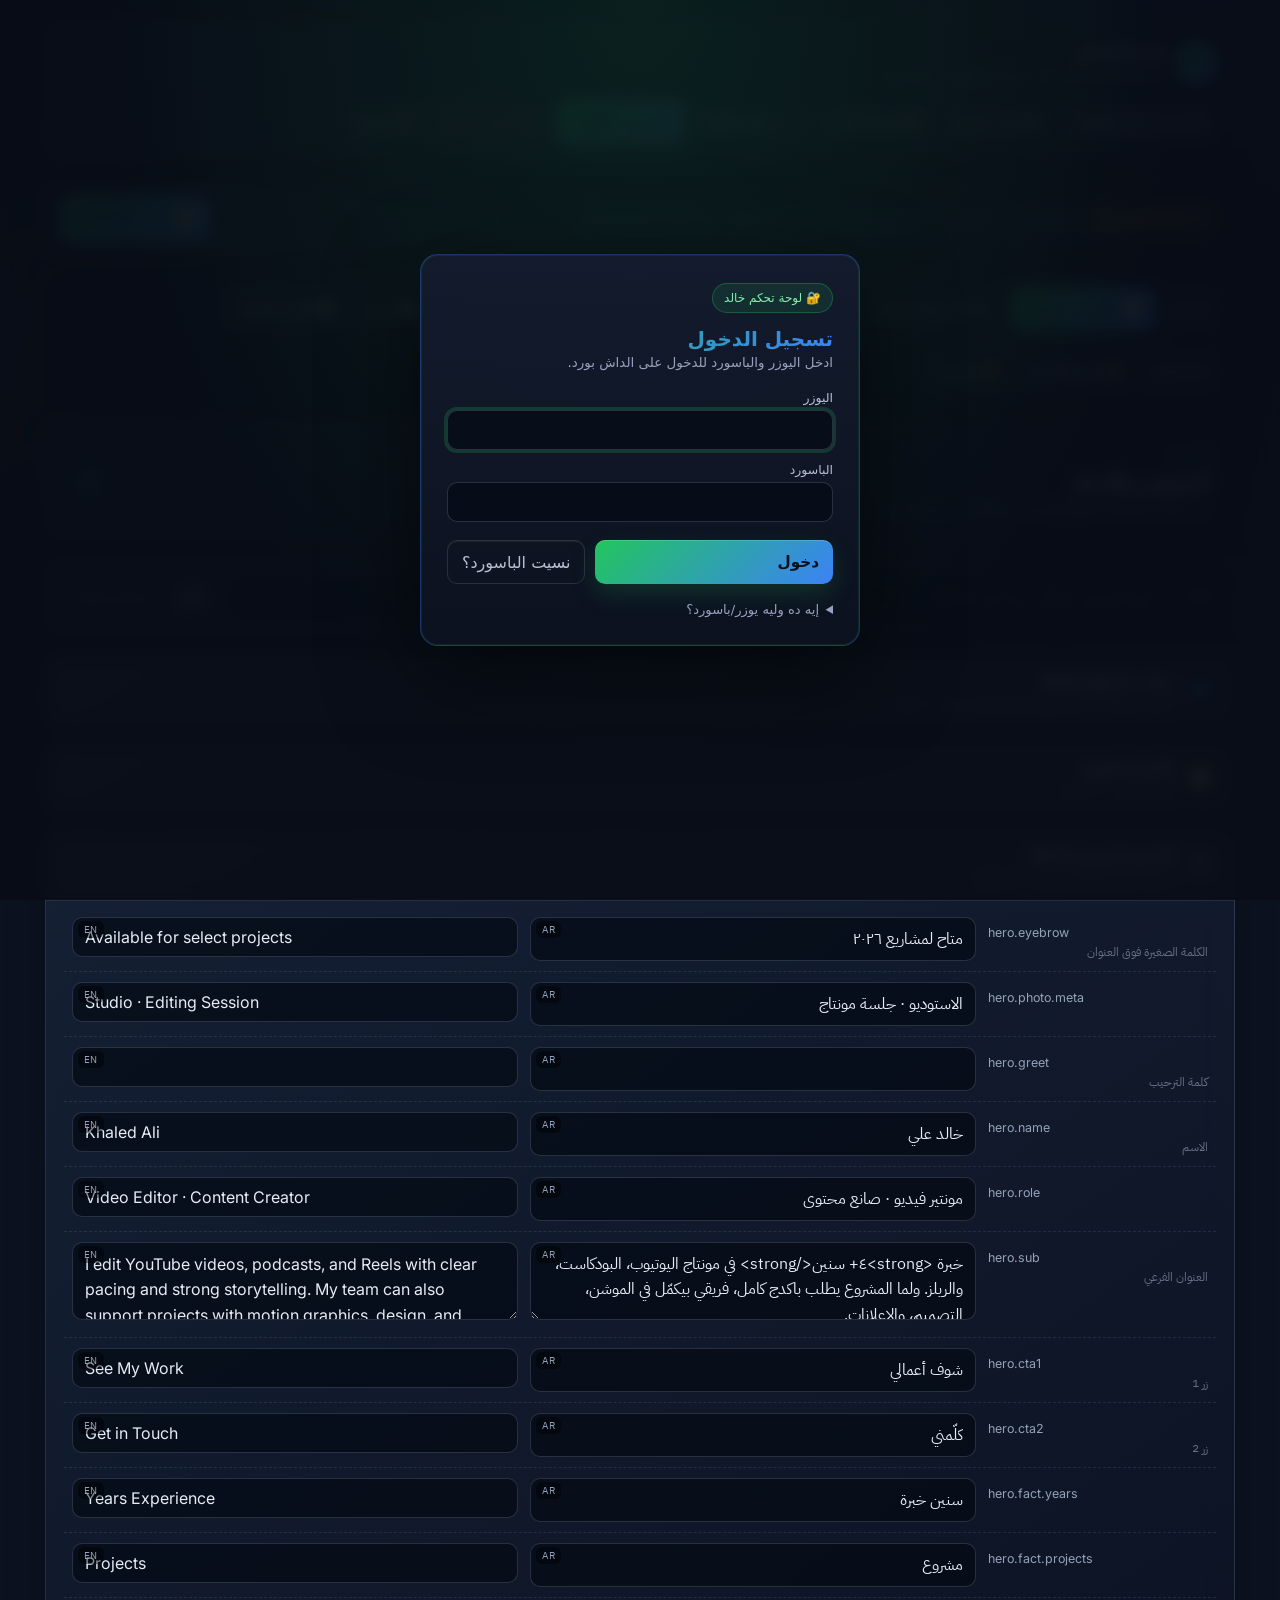
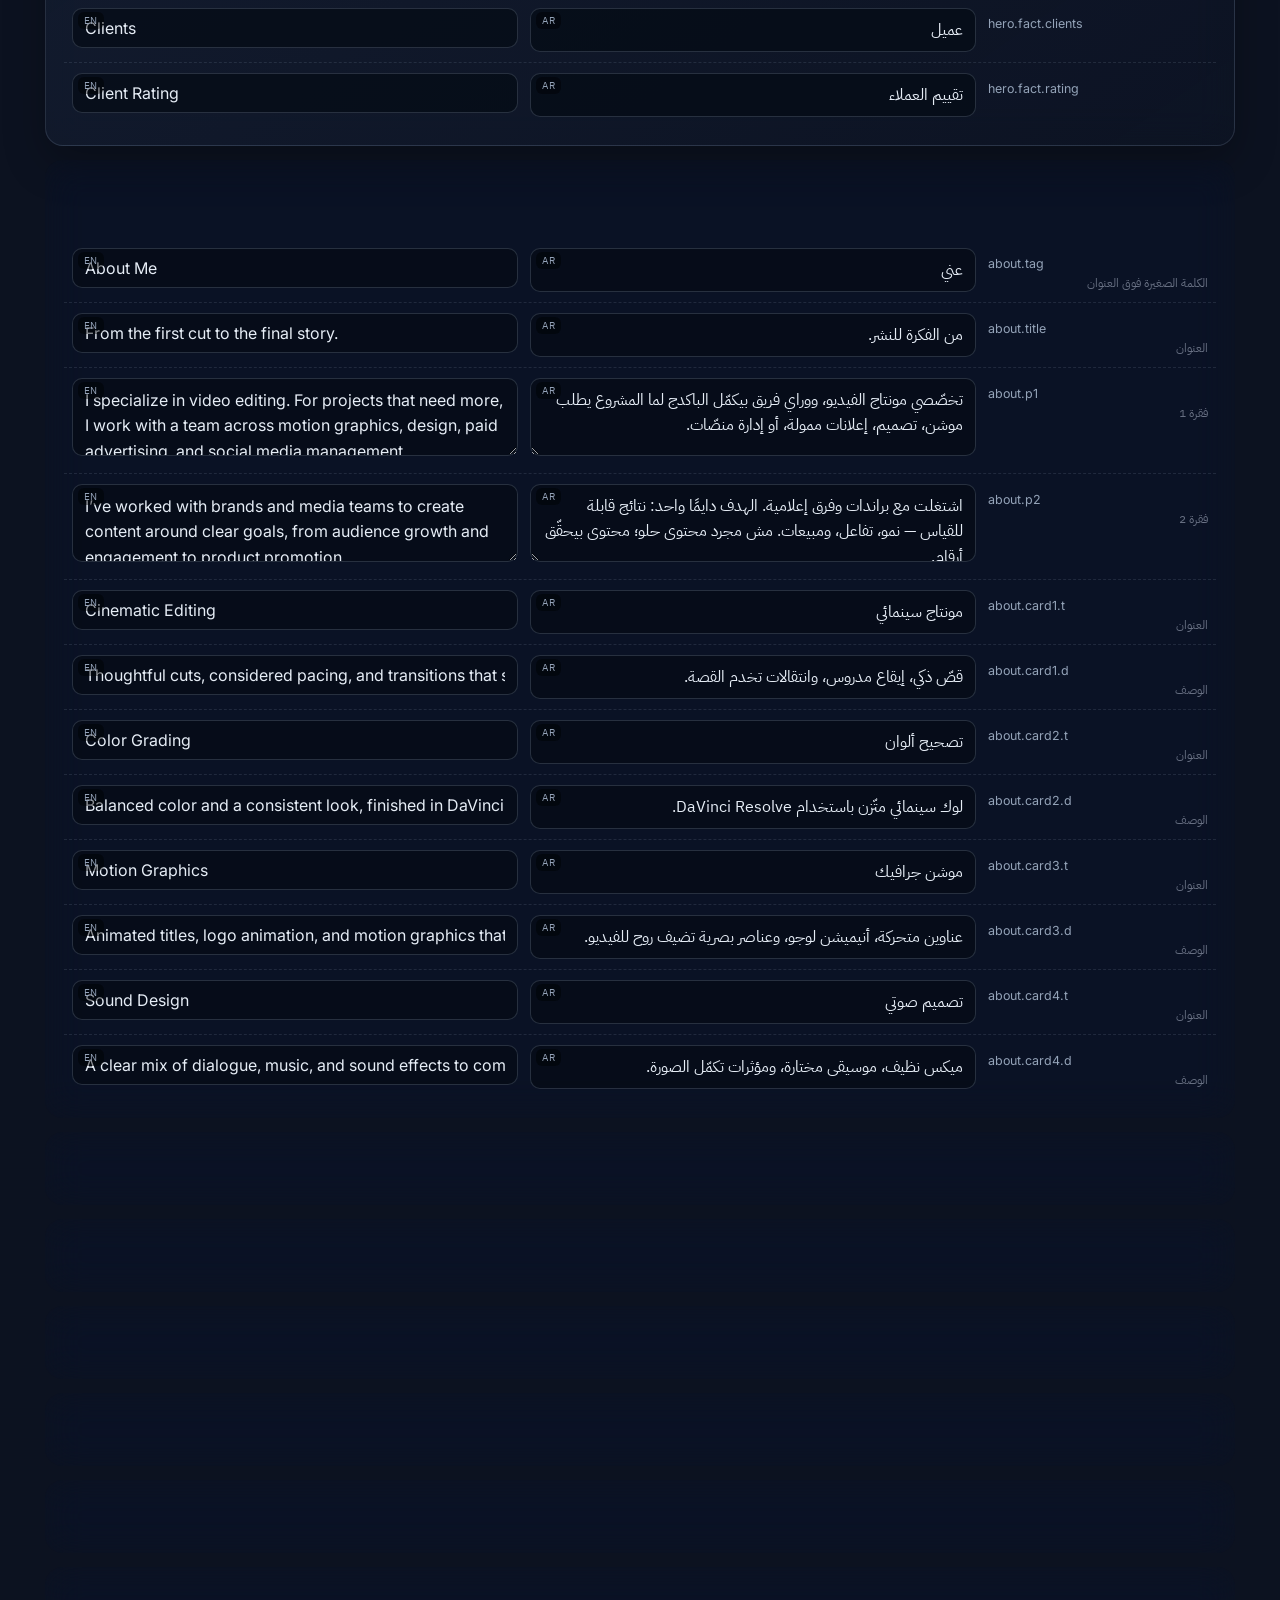
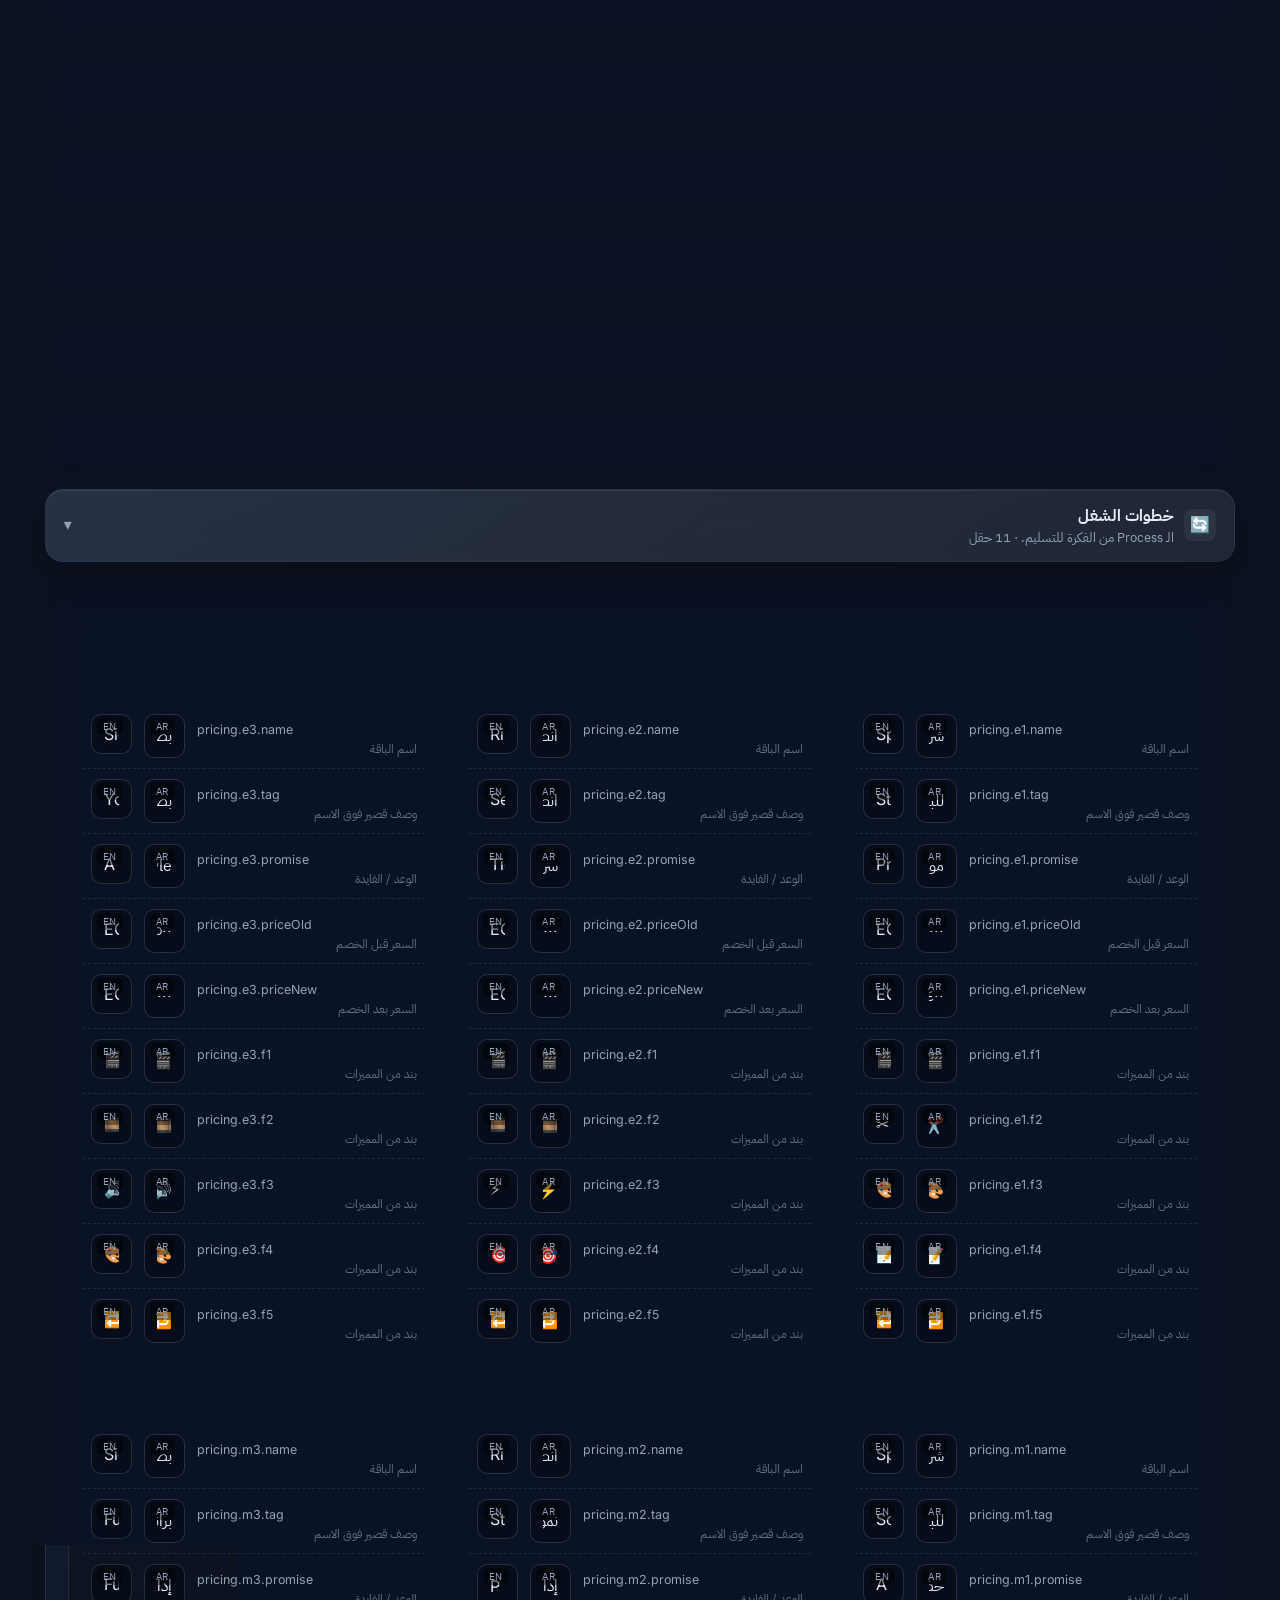
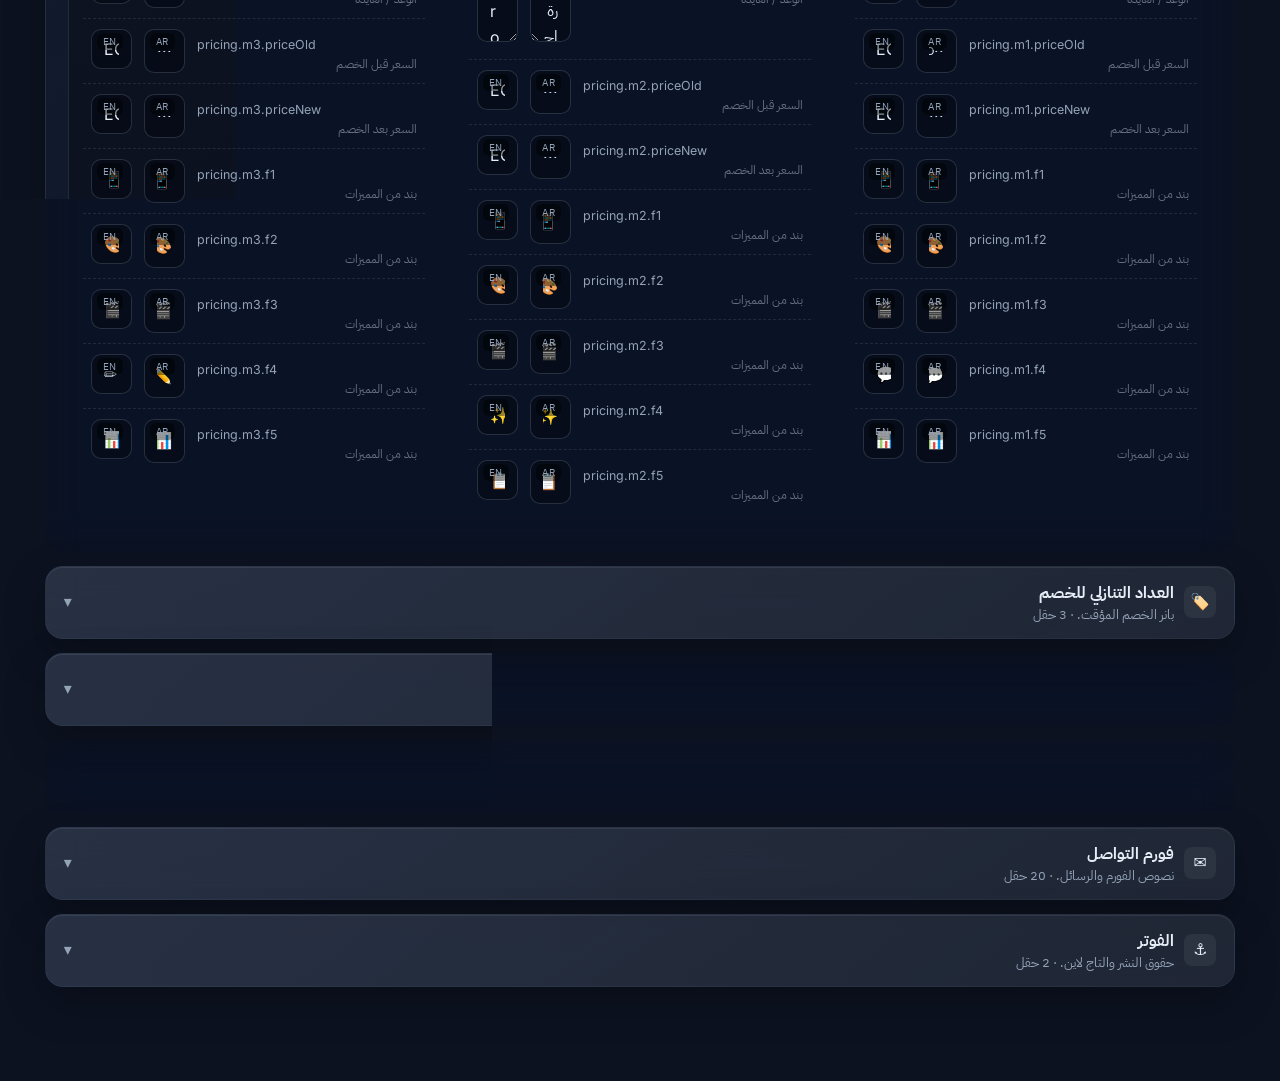
==== commit 2f45cb4b: "Add files via upload" ====
--- a/admin.html
+++ b/admin.html
@@ -836,7 +836,81 @@
   .panel-context { padding:15px 16px; }
   .panel-context-mark { width:36px; height:36px; border-radius:11px; }
 }
-@media (max-width:400px) { .tab-group-label { font-size:.68rem; padding-inline:5px; } .panel-tabs button { padding:8px 9px; } }</style>
+@media (max-width:400px) { .tab-group-label { font-size:.68rem; padding-inline:5px; } .panel-tabs button { padding:8px 9px; } }
+
+/* Final phone layout: clearer editing controls and room for the Arabic copy. */
+@media (max-width:700px) {
+  html, body { font-size:15px; }
+  .shell { padding:10px 10px calc(84px + env(safe-area-inset-bottom)); }
+  header.topbar { gap:12px; padding:12px; border-radius:16px; }
+  header.topbar .brand { align-items:flex-start; gap:10px; min-width:0; }
+  header.topbar .brand > div:last-child { min-width:0; }
+  header.topbar h1 { font-size:1.05rem; line-height:1.4; }
+  header.topbar .sub { font-size:.78rem; line-height:1.55; }
+  header.topbar .actions { grid-template-columns:repeat(2,minmax(0,1fr)); gap:7px; }
+  header.topbar .actions .btn { min-height:44px; padding:8px 9px; font-size:.8rem; line-height:1.35; white-space:normal; }
+  #statusPill { grid-column:1 / -1; justify-self:start; }
+
+  .gh-bar { display:grid; grid-template-columns:minmax(0,1fr); gap:9px; padding:12px; }
+  .gh-bar .gh-status, .gh-bar .gh-info { min-width:0; width:100%; line-height:1.6; }
+  .gh-bar .gh-actions { display:grid; grid-template-columns:repeat(2,minmax(0,1fr)); gap:7px; }
+  .gh-bar .gh-actions button { min-width:0; min-height:44px; justify-content:center; white-space:normal; }
+  .sync-banner { display:grid; grid-template-columns:26px minmax(0,1fr); align-items:start; gap:8px; padding:12px; }
+  .sync-banner button { grid-column:1 / -1; width:100%; min-height:46px; margin:0; }
+
+  .panel-tabs { top:0; max-width:calc(100vw - 20px); scroll-snap-type:x proximity; }
+  .tab-group { scroll-snap-align:start; }
+  .panel-tabs button { min-height:44px; }
+  .panel-context { gap:10px; padding:13px; }
+  .panel-context h2 { font-size:1.08rem; line-height:1.45; }
+  .panel-context p { font-size:.82rem; line-height:1.6; }
+
+  .toolbar { display:flex; flex-direction:column; align-items:stretch; gap:9px; padding:10px; }
+  .toolbar .search { width:100%; min-width:0; flex:0 0 auto; }
+  .toolbar .search input { min-height:46px; font-size:16px; }
+  .toolbar .filter { width:100%; max-width:100%; min-width:0; }
+  .toolbar .filter button { min-height:42px; padding-inline:11px; }
+  .toolbar > .btn { width:100%; min-height:46px; justify-content:center; }
+
+  .section > .head { gap:8px; padding:12px; }
+  .section > .head .title { font-size:.94rem; line-height:1.4; }
+  .section > .body { padding:4px 10px 14px; }
+  .field { grid-template-columns:minmax(0,1fr); gap:7px; padding:12px 3px; }
+  .field .label { min-width:0; padding:0; }
+  .field .label .key, .field .label .hint { overflow-wrap:anywhere; }
+  .field input, .field textarea, .field select { min-width:0; min-height:46px; padding:10px 12px; font-size:16px; }
+  .field textarea { min-height:92px; }
+
+  .videos-row { grid-template-columns:56px minmax(0,1fr); gap:9px; padding:10px; }
+  .videos-row .thumb { width:56px; height:56px; }
+  .videos-row .meta { min-width:0; overflow-wrap:anywhere; }
+  .videos-row .actions-col { grid-template-columns:repeat(2,minmax(0,1fr)); gap:7px; }
+  .videos-row .actions-col button { min-height:42px; padding:8px; font-size:.82rem; }
+  .videos-cat-group h3 { gap:6px; padding:10px; font-size:.92rem; }
+  .video-form { grid-template-columns:minmax(0,1fr); }
+  .video-form input, .video-form textarea, .video-form select { min-width:0; min-height:46px; font-size:16px; }
+  .video-form fieldset { min-width:0; padding:10px; }
+  .design-list-card .meta { flex-wrap:wrap; }
+  .design-list-card .meta input, .design-list-card .meta input.tag { flex:1 1 100px; min-width:0; }
+
+  .sticky-save { position:fixed; inset-inline:0; bottom:0; z-index:100; margin:0; padding:10px 12px calc(10px + env(safe-area-inset-bottom)); gap:8px; }
+  .sticky-save .changed-info { flex:1; min-width:0; font-size:.78rem; line-height:1.4; }
+  .sticky-save .btn { min-height:46px; justify-content:center; padding:8px 12px; }
+  .modal-bg { padding:10px; }
+  .modal { width:100%; max-width:560px; padding:15px; }
+}
+@media (max-width:380px) {
+  .shell { padding-inline:8px; }
+  header.topbar .actions .btn { font-size:.76rem; }
+  .videos-row { grid-template-columns:50px minmax(0,1fr); gap:8px; }
+  .videos-row .thumb { width:50px; height:50px; }
+  .panel-context { padding:11px; }
+  .panel-context-mark { width:32px; height:32px; }
+  .sticky-save { flex-wrap:wrap; }
+  .sticky-save .changed-info { flex-basis:100%; }
+  .sticky-save .btn { flex:1; }
+}
+</style>
 </head>
 <body>
 
